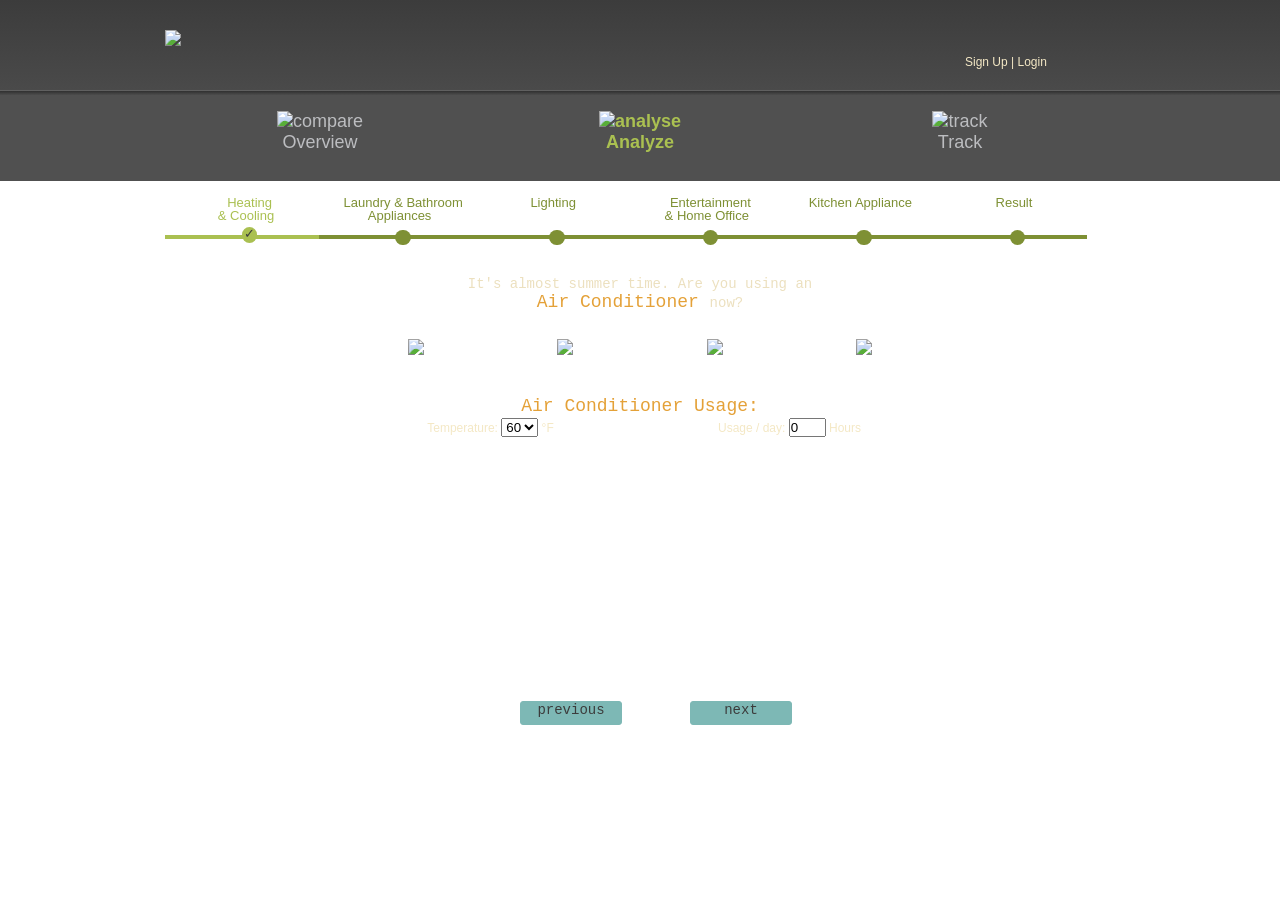
==== analyze.html @ cb0d7583 "Add files via upload" ====
<!DOCTYPE html><head>

	<meta charset="utf-8"/>
	<meta http-equiv="X-UA-Compatible" content="IE=edge,chrome=1"/>
	<meta http-equiv="content-type" content="text/html; charset=utf-8">
<title>eMission</title>

	</head>
	


	<link rel="stylesheet" type="text/css" href="css/main.css" media="screen" />
	
	<script src="lib/js/d3_2.7.0/d3.js"></script>
    <script src="lib/js/d3_2.7.0/d3.geom.js"></script>
    <script src="lib/js/d3_2.7.0/d3.layout.js"></script>
    <!--<script src="http://ajax.googleapis.com/ajax/libs/jquery/1.7.2/jquery.min.js"></script>
	<script src="http://ajax.googleapis.com/ajax/libs/jqueryui/1/jquery-ui.min.js"></script>-->
    <script src="lib/js/jquery-1.6.2.min.js"></script>
	<script src="lib/js/jquery.transit.min.js"></script>
	<body>

        <div id="wrapper">
			<div id="banner-wrapper">
    		<div id="banner">
            	<a href="index.html"><img src="images/logo.png" /></a>
                <div id="login">
                	<p>Sign Up | Login</p>
                </div>
            </div><!-- end of banner div -->
			
		</div><!-- end of banner-wrapper -->
		<div id="selection-wrapper">
					<div id="menu">
						<ol>
							<li>
							<a href="overview.html"><img src="images/menu_compare.png" alt="compare"><br>
							Overview</a></li>
							<li class="active">
							<img src="images/menu_analyse.png" alt="analyse"><br>
							Analyze</li>
							<li>
							<a href="track.html"><img src="images/menu_track.png" alt="track"><br>
							Track</a>
							</li>
						</ol>
                         <div id="tipNum" class="circle">
                    	<p>1</p>
                    </div>
					</div><!-- end of menu -->
					
				</div><!-- end of selection-wrapper -->
			<div id="container">
				<div id="progress">
                    <ol class="progtrckr" data-progtrckr-steps="6">
						<li class="progtrckr-done" id="coolingLi">Heating <br>& Cooling</li><!--
					 --><li class="progtrckr-todo" id="laundryLi">Laundry & Bathroom<br> Appliances</li><!--
					 --><li class="progtrckr-todo" id="lightingLi">Lighting</li><!--
					 --><li class="progtrckr-todo" id="entertainmentLi">Entertainment <br>& Home Office</li><!--
					 --><li class="progtrckr-todo" id="kitchenLi">Kitchen Appliance</li><!--
					 --><li class="progtrckr-todo" id="analysis_resultLi">Result</li>
					 
					</ol>
				</div><!-- end of progress -->
				
				
				<div id="content">
				<div id="cooling" class="category">
                	<div id="ac">
                        <div id="question">
                        <p>It's almost summer time. Are you using an <br /><span> Air Conditioner </span> now? </p>
                        </div><!-- end of question -->
                        
                        <div id="choices">
                        	<table width="100%">
                            	<tr>
                                	<td width="25%">
                           			<img src="images/acC_a.png" id="acCentral">
                           			</td>
                                    <td width="25%">
                          			<img src="images/acWinL_a.png" id="acWinL">
                    				</td>
                                    <td width="25%">
                          			<img src="images/acWinM_a.png" id="acWinM">
                    				</td>
                                    <td width="25%">
                          			<img src="images/acWinS_a.png" id="acWinS">
                    				</td>
                                 </tr>
                                 <tr>
                                 	<td colspan="4" style="padding-top:35px;"><p><span>Air Conditioner Usage: </span></p></td>
                                 </tr>
                                 <tr>
                                 <td colspan="2">
                                     <p> Temperature:  
                                     <select name="acTemp" id="acTemp">
											<option value="60">60</option>
											<option value="65">65</option>
											<option value="70">70</option>
                                            <option value="75">75</option>
                                            <option value="80">80</option>
										</select> &deg;F</p>
                                    </td>
                                        
                                    <td colspan="2">
                                   	<p> Usage / day:   <input type="text" name="number" id="acTime" class="bulb"  size="3" value="0"> Hours</p>
                                    </td>
                                   </tr>
                                 
                               </table>
                        </div>
                        <div id="monthlyCost">

                        </div>
						<div class="prevBtn">previous</div>
                        <div class="nextBtn">next</div>
                        
                   </div><!-- end of #ac -->
                   
                   <div id="fan" class="inactiveQuestion">
                        <div id="question">
                        <p>Other than AC, are you using a <br /><span> fan </span>right now? </p>
                        </div><!-- end of question -->
                        
                        <div id="choices">
                        	<table width="100%">
                            	<tr>
                                	<td>
                                    <img src="images/fan.png" id="fan">
                                    </td>
                                 </tr>
                                 <tr>                                       
                                    <td style="padding-top: 30px;">
                                   	<p> Usage / day:   <input type="text" name="number" id="fanTime" class="bulb"  size="3" value="0"> Hours</p>
                                    </td>
                                   </tr>
                                 
                               </table>
                        </div>
                        <div id="monthlyCost">

                        </div>
						<div class="prevBtn">previous</div>
                        <div class="nextBtn">next</div>
                        
                   </div><!-- end of #fan -->
                   
					 <div id="result" class="inactiveQuestion">
                        <div id="question">
                        <p>Heating & Cooling Power Consumption </p>
                        </div><!-- end of question -->
                        
                        <div id="choices">
                           <table width="60%" id="resultTb">
                            	
                                  <tr>
                                  	<td id="acIcon" width="65">
                                    	<img>
                                    </td>
                                  	<td id="acCost" width="35">
                                    </td>
                                  </tr>
                                  
                                  <tr>
                                    <td id="fanIcon">
                                    	<img src="images/fan_s.png">
                                    </td>    
                                    <td id="fanCost">
                                    </td>
                                   </tr>
									
								<tr><td></td>
                                <td id="totalCoolingCost">
                           			</td>
                                 </tr>
                               </table> 
                                                         
                        </div>
                        
						<div class="prevBtn">previous</div>
                        <div class="nextBtn">next category</div>
                    </div><!-- end of #cooling result-->
                  </div><!-- end of cooling -->
					
				
				
				<div id="laundry" class="category inactiveQuestion">
                	<div id="washer">
                        <div id="question">
                        <p>Are you using a <br /><span> Front-load</span> or <span>Top-load </span><br /> washing machine? </p>
                        </div><!-- end of question -->
                        
                        <div id="choices">
                        	<table width="100%">
                            	<tr><td width="50%">
                           			<img src="images/washerF_a.png" id="washerF">
                           			</td>
                                    <td width="50%">
                          			<img src="images/washerT_a.png" id="washerT">
                    				</td>
                                 </tr>
                               </table>
                        </div>
                        <div id="monthlyCost">

                        </div>
						<div class="prevBtn">previous</div>
                        <div class="nextBtn">next</div>
                        
                   </div><!-- end of #washer -->
                    <div id="temperature" class="inactiveQuestion">
                        <div id="question">
                        <p>What <br /><span> water temperatur</span> <br>do you usually select when washing clothes? </p>
                        </div><!-- end of question -->
                        
                        <div id="choices">
                        	<table width="100%">
                            	<tr><td width="33%">
                           			<img src="images/waterH_a.png" id="waterH">
                           			</td>
                                    <td width="33%">
                          			<img src="images/waterM_a.png" id="waterM">
                    				</td>
                                    <td width="33%">
                          			<img src="images/waterL_a.png" id="waterL">
                    				</td>
                                 </tr>
                               </table>
                        </div>
                        <div id="monthlyCost">
                        </div>
						<div class="prevBtn">previous</div>
                        <div class="nextBtn">next</div>
                    </div><!-- end of #temperature-->
                     <div id="loads" class="inactiveQuestion">
                        <div id="question">
                        <p>How many<br /><span> loads of laundry</span><br> do you usually have per month? </p>
                        </div><!-- end of question -->
                        
                        <div id="choices">
                            <img src="images/basket_e.png" id="loads" class="loadsInactive"/>
                               
                        </div>
                         <table id="laundryLoads" class="numBtn" style="text-align:center;">
                                <tr>
                                    <td class="numBtnMinus">-</td>
                                    <td class="numBtnResult">0</td>
                                    <td class="numBtnPlus">+</td>
                                </tr>
                            </table>
                        <div id="monthlyCost">
                        </div>
						<div class="prevBtn">previous</div>
                        <div class="nextBtn">next</div>
                    </div><!-- end of #loads-->
                    
                    <div id="dryer" class="inactiveQuestion">
                        <div id="question">
                        <p>How do you <br /><span> dry your clothes</span><br> usually? </p>
                        </div><!-- end of question -->
                        
                        <div id="choices">
                           <table width="100%">
                            	<tr><td width="50%">
                           			<img src="images/dryer.png" id="dryerD">
                           			</td>
                                    <td width="50%">
                          			<img src="images/hanger.png" id="dryerH">
                    				</td>
                                 </tr>
                                  <tr>
                                  	<td>
                                     <table id="dryerD" class="numBtn" style="text-align:center;">
                                        <tr>
                                            <td class="numBtnMinus">-</td>
                                            <td class="numBtnResult">0</td>
                                            <td class="numBtnPlus">+</td>
                                        </tr>
                                   	 </table>
                                    </td>
                                        
                                    <td>
                                   	 <table id="dryerH" class="numBtn" style="text-align:center;">
                                            <tr>
                                                <td class="numBtnMinus">-</td>
                                                <td class="numBtnResult">0</td>
                                                <td class="numBtnPlus">+</td>
                                            </tr>
                                        </table>
                                    </td>
                                </tr>
                               </table> 
                               
                               <div id="displayLoads" style="width:100%; height: 80px; position:relative; margin-top:20px; text-align:center;">

                               </div>                              
                        </div>
                        
                        <div id="monthlyCost">
                        </div>
						<div class="prevBtn">previous</div>
                        <div class="nextBtn">next</div>
                    </div><!-- end of #dryer-->
					
					 <div id="shower" class="inactiveQuestion">
                        <div id="question">
                        <p>Do you usually take a nice, relaxing, hot<br>
						<span>shower</span> after a long day work, or begin your<br>
						exciting new day with a refreshing <span>shower? </span> </p>
                        </div><!-- end of question -->
                        
                        <div id="choices">
                           <table width="100%">
                            	<tr><td colspan="2">
                           			<img src="images/shower.png" style="margin: 20px auto;">
                           			</td>
                                 </tr>
                                  <tr>
                                  	<td>
                                     <p> Time:  <input type="text" name="number" id="showerTime" class="bulb"  size="3" value="0"> Minutes</p>
                                    </td>
                                        
                                    <td>
                                   	<p> Showers / Week:  <input type="text" name="number" id="showerFreq" class="bulb"  size="3" value="0"> Times</p>
                                    </td>
                                </tr>
                               </table> 
                                                    
                        </div>
                        
                        <div id="monthlyCost">
                        </div>
						<div class="prevBtn">previous</div>
                        <div class="nextBtn">next</div>
                    </div><!-- end of #shower-->
					
					 <div id="bath" class="inactiveQuestion">
                        <div id="question">
                        <p>Do you reward yourself a nice<br>
						<span>bath</span><br>
						after a long day at work once a while?</p>
                        </div><!-- end of question -->
                        
                        <div id="choices">
                           <table width="100%">
                            	<tr><td colspan="2">
                           			<img src="images/bath.png" style="margin: 20px auto;">
                           			</td>
                                 </tr>
                                  <tr>
                                  	<td>
                                     <p>Bath Size:
										<select name="bathsize" id="bathSize">
											<option value="25">25</option>
											<option value="35">35(typical)</option>
											<option value="45">45</option>
										</select> Gallon</p>
                                    </td>
                                        
                                    <td>
                                   	<p> Bath / Week:  <input type="text" name="number" id="bathFreq" class="bulb"  size="3" value="0"> Times</p>
                                    </td>
                                </tr>
                               </table> 
                                                         
                        </div>
                        
                        <div id="monthlyCost">
                        </div>
						<div class="prevBtn">previous</div>
                        <div class="nextBtn">next</div>
                    </div><!-- end of #bath-->
					
					 <div id="result" class="inactiveQuestion">
                        <div id="question">
                        <p>Laundry & Bathroom Appliance Power Consumption </p>
                        </div><!-- end of question -->
                        
                        <div id="choices">
                        
                         <table width="60%" id="resultTb">
                            	
                                  <tr>
                                  	<td id="washerIcon" width="65">
                                    	<img>
                                    </td>
                                  	<td id="washerCost" width="35">
                                    </td>
                                  </tr>
                                  
                                  <tr>
                                    <td id="dryerIcon">
                                    	<img src="images/dryer_s.png">
                                    </td>    
                                    <td id="dryerCost">
                                    </td>
                                  </tr>
                                  
								 <tr>
                                    <td id="showerIcon">
                                    	<img src="images/shower_s.png">
                                    </td>    
                                    <td id="showerCost">
                                    </td>
                                 </tr>
                                 
                                 <tr>
                                    <td id="bathIcon">
                                    	<img src="images/bath_s.png">
                                    </td>    
                                    <td id="bathCost">
                                    </td>
                                 </tr>
                                   
								<tr><td></td>
                                <td id="totalLaundryCost">
                           			</td>
                                 </tr>
                               </table> 
                                                       
                        </div>
                        
                        <div id="monthlyCost">
                        </div>
						<div class="prevBtn">previous</div>
                        <div class="nextBtn">next category</div>
                    </div><!-- end of #laundry result-->
					
					
				</div><!-- end of #laundry -->
				
				<div id="lighting" class="category inactiveQuestion">
					<div id="question">
                    <!--<p>Lighting is the third-biggest energy user in most homes. </p>-->
                    <p>Please choose the<br /><span>bulb type</span>, <span>number of bulbs</span> and <span>usage</span> of your lighting. </p>
					</div><!-- end of question -->
					<!--<table width="50%" height="100" style="text-align:center; margin: 0 auto;">
                    <tr><td width="33%">
                    <div id="basicBulb" class="bulbBlock"><img src="images/icon_bulb1.png"><p>Basic <br> Incandescent Bulb</p></div></td>
                    <td width="33%">
                    <div id="cflBulb" class="bulbBlock"><img src="images/icon_bulb2.png"><p>Fluorescen <br> (CFL) Bulb</p></div></td>
                    <td width="33%">
					<div id="ledBulb" class="bulbBlock"><img src="images/icon_bulb3.png"><p>LED<br>Bulb</p></div></td></tr></table>
                    -->
                    <table id="bulbTb">
                    <tr id="bulbB1" class="bulbB  bulbTr">
                    	<td width="5%">                        
                        <img class="bulbImg" src="images/icon_bulb1.png">
                        </td>
                    	<td width="20%">
                      		<select name="Bulb Type" id="bulbType" class="bulb" value="bulbB" onchange="dyOption( this, this.id,'bulbWa')" style="display:none;">  </select></p>
                         <p>Basic Incandescent Bulb</p>
                            
                         
                        </td>
                        <td width="15%">
                           <p> Number: <br><input type="text" name="number" id="bulbNo" class="bulb"  size="3" value="0"></p>
                        </td>
                        <td width="20%">
                        	<p>Wattage:<br>
                      		<select name="wattage" id="bulbWa" class="bulb">
                                <option value="25">25</option>
                                <option value="40">40</option>
                                <option value="60">60(typical)</option>
                                <option value="75">75</option>
                                <option value="100">100</option>
                            </select></p>
                        </td>
                        <td width="20%">
                       	  <p>Hours Used per day: <br><input type="text" name="firstname" id="bulbHour" class="bulb"  size="4" value="0"></p>
                        </td>
                        <td width="20%">
                        <p id="bulbCost"></p>
                        </td>
                    </tr>
                     <tr id="bulbB2" class="bulbB bulbTr" style="display:none;">
                    	<td width="5%">                        
                        <img class="bulbImg" src="images/icon_bulb1.png">
                        </td>
                    	<td width="20%">
                       <!--<p>Bulb Type:<br>
                      		<select name="Bulb Type" id="bulbType" class="bulb" onchange="dyOption( this, this.id,'bulbWa')">
                                <option value="basic">Basic Incandescent</option>
                                <option value="CFL">Fluorescen(CFL)</option>
                                <option value="LED">LED</option>
                            </select></p>-->
                         <p>Basic Incandescent Bulb</p>
                            
                         
                        </td>
                        <td width="15%">
                           <p> Number: <br><input type="text" name="number" id="bulbNo" class="bulb"  size="3" value="0"></p>
                        </td>
                        <td width="20%">
                        	<p>Wattage:<br>
                      		<select name="wattage" id="bulbWa" class="bulb">
                                <option value="25">25</option>
                                <option value="40">40</option>
                                <option value="60">60(typical)</option>
                                <option value="75">75</option>
                                <option value="100">100</option>
                            </select></p>
                        </td>
                        <td width="20%">
                       	  <p>Hours Used per day: <br><input type="text" name="firstname" id="bulbHour" class="bulb"  size="4" value="0"></p>
                        </td>
                        <td width="20%">
                        <p id="bulbCost"></p>
                        </td>
                    </tr>
                    
                     <tr id="bulbB3" class="bulbTr bulbTr" style="display:none;">
                    	<td width="5%">                        
                        <img class="bulbImg" src="images/icon_bulb1.png">
                        </td>
                    	<td width="20%">
                       <!--<p>Bulb Type:<br>
                      		<select name="Bulb Type" id="bulbType" class="bulb" onchange="dyOption( this, this.id,'bulbWa')">
                                <option value="basic">Basic Incandescent</option>
                                <option value="CFL">Fluorescen(CFL)</option>
                                <option value="LED">LED</option>
                            </select></p>-->
                         <p>Basic Incandescent Bulb</p>
                            
                         
                        </td>
                        <td width="15%">
                           <p> Number: <br><input type="text" name="number" id="bulbNo" class="bulb"  size="3" value="0"></p>
                        </td>
                        <td width="20%">
                        	<p>Wattage:<br>
                      		<select name="wattage" id="bulbWa" class="bulb">
                                <option value="25">25</option>
                                <option value="40">40</option>
                                <option value="60">60(typical)</option>
                                <option value="75">75</option>
                                <option value="100">100</option>
                            </select></p>
                        </td>
                        <td width="20%">
                       	  <p>Hours Used per day: <br><input type="text" name="firstname" id="bulbHour" class="bulb"  size="4" value="0"></p>
                        </td>
                        <td width="20%">
                        <p id="bulbCost"></p>
                        </td>
                    </tr>
                    <tr><td  class="bulbB" colspan="6" style="background-color:#7db8b5; opacity:0.65;">
                    	<p class="darkgrey" id="add">+ Add more Basic Incandescent Bulb Group</p>
                    </td></tr>
                  <tr id="bulbCFL1" class="bulbCFL  bulbTr">
                  <td width="5%">                        
                        <img class="bulbImg" src="images/icon_bulb2.png">
                        </td><td width="20%">
                       <!--<p>Bulb Type:<br>
                      		<select name="Bulb Type" id="bulbType" class="bulb" onchange="dyOption( this, this.id,'bulbWa')">
                                <option value="basic">Basic Incandescent</option>
                                <option value="CFL">Fluorescen(CFL)</option>
                                <option value="LED">LED</option>
                            </select></p>-->
                         <p>Fluorescent (CFL) Bulb</p>
                            
                         
                        </td>
                        <td width="15%">
                           <p> Number: <br><input type="text" name="number" id="bulbNo" class="bulb"  size="3" value="0"></p>
                        </td>
                        <td width="20%">
                        	<p>Wattage:<br>
                      		<select name="wattage" id="bulbWa" class="bulb">
                                <option value="25">25</option>
                                <option value="40">40</option>
                                <option value="60">60(typical)</option>
                                <option value="75">75</option>
                                <option value="100">100</option>
                            </select></p>
                        </td>
                        <td width="20%">
                       	  <p>Hours Used per day: <br><input type="text" name="firstname" id="bulbHour" class="bulb"  size="4" value="0"></p>
                        </td>
                        <td width="20%">
                        <p id="bulbCost"></p>
                        </td>
                    </tr>
                     <tr id="bulbCFL2" class="bulbCFL  bulbTr" style="display:none;">
                  <td width="5%">                        
                        <img class="bulbImg" src="images/icon_bulb2.png">
                        </td><td width="20%">
                       <!--<p>Bulb Type:<br>
                      		<select name="Bulb Type" id="bulbType" class="bulb" onchange="dyOption( this, this.id,'bulbWa')">
                                <option value="basic">Basic Incandescent</option>
                                <option value="CFL">Fluorescen(CFL)</option>
                                <option value="LED">LED</option>
                            </select></p>-->
                         <p>Fluorescent (CFL) Bulb</p>
                            
                         
                        </td>
                        <td width="15%">
                           <p> Number: <br><input type="text" name="number" id="bulbNo" class="bulb"  size="3" value="0"></p>
                        </td>
                        <td width="20%">
                        	<p>Wattage:<br>
                      		<select name="wattage" id="bulbWa" class="bulb">
                                <option value="25">25</option>
                                <option value="40">40</option>
                                <option value="60">60(typical)</option>
                                <option value="75">75</option>
                                <option value="100">100</option>
                            </select></p>
                        </td>
                        <td width="20%">
                       	  <p>Hours Used per day: <br><input type="text" name="firstname" id="bulbHour" class="bulb"  size="4" value="0"></p>
                        </td>
                        <td width="20%">
                        <p id="bulbCost"></p>
                        </td>
                    </tr>
                       <tr id="bulbCFL3" class="bulbCFL bulbTr" style="display:none;">
                  <td width="5%">                        
                        <img class="bulbImg" src="images/icon_bulb2.png">
                        </td><td width="20%">
                       <!--<p>Bulb Type:<br>
                      		<select name="Bulb Type" id="bulbType" class="bulb" onchange="dyOption( this, this.id,'bulbWa')">
                                <option value="basic">Basic Incandescent</option>
                                <option value="CFL">Fluorescen(CFL)</option>
                                <option value="LED">LED</option>
                            </select></p>-->
                         <p>Fluorescent (CFL) Bulb</p>
                            
                         
                        </td>
                        <td width="15%">
                           <p> Number: <br><input type="text" name="number" id="bulbNo" class="bulb"  size="3" value="0"></p>
                        </td>
                        <td width="20%">
                        	<p>Wattage:<br>
                      		<select name="wattage" id="bulbWa" class="bulb">
                                <option value="25">25</option>
                                <option value="40">40</option>
                                <option value="60">60(typical)</option>
                                <option value="75">75</option>
                                <option value="100">100</option>
                            </select></p>
                        </td>
                        <td width="20%">
                       	  <p>Hours Used per day: <br><input type="text" name="firstname" id="bulbHour" class="bulb"  size="4" value="0"></p>
                        </td>
                        <td width="20%">
                        <p id="bulbCost"></p>
                        </td>
                    </tr>
                    <tr><td colspan="6" class="bulbCFL" style="background-color:#7db8b5; opacity:0.65;">
                    	<p class="darkgrey" id="add">+ Add more Fluorescen(CFL) Bulb Group</p>
                    </td></tr>
                    
                     <tr id="bulbLED1" class="bulbLED bulbTr">
                  <td width="5%">                        
                        <img class="bulbImg" src="images/icon_bulb3.png">
                        </td><td width="20%">
                     <!--  <p>Bulb Type:<br>
                      		<select name="Bulb Type" id="bulbType" class="bulb" onchange="dyOption( this, this.id,'bulbWa')">
                                <option value="basic">Basic Incandescent</option>
                                <option value="CFL">Fluorescen(CFL)</option>
                                <option value="LED">LED</option>
                            </select></p>-->
                            
                            <p>LED Bulb</p>                            
                         
                        </td>
                        <td width="15%">
                           <p> Number: <br><input type="text" name="number" id="bulbNo" class="bulb"  size="3" value="0"></p>
                        </td>
                        <td width="20%">
                        	<p>Wattage:<br>
                      		<select name="wattage" id="bulbWa" class="bulb">
                                <option value="25">25</option>
                                <option value="40">40</option>
                                <option value="60">60(typical)</option>
                                <option value="75">75</option>
                                <option value="100">100</option>
                            </select></p>
                        </td>
                        <td width="20%">
                       	  <p>Hours Used per day: <br><input type="text" name="firstname" id="bulbHour" class="bulb"  size="4" value="0"></p>
                        </td>
                        <td width="20%">
                        <p id="bulbCost"></p>
                        </td>
                    </tr>
                     <tr id="bulbLED2" class="bulbLED bulbTr" style="display:none;">
                  <td width="5%">                        
                        <img class="bulbImg" src="images/icon_bulb3.png">
                        </td><td width="20%">
                     <!--  <p>Bulb Type:<br>
                      		<select name="Bulb Type" id="bulbType" class="bulb" onchange="dyOption( this, this.id,'bulbWa')">
                                <option value="basic">Basic Incandescent</option>
                                <option value="CFL">Fluorescen(CFL)</option>
                                <option value="LED">LED</option>
                            </select></p>-->
                            
                            <p>LED Bulb</p>                            
                         
                        </td>
                        <td width="15%">
                           <p> Number: <br><input type="text" name="number" id="bulbNo" class="bulb"  size="3" value="0"></p>
                        </td>
                        <td width="20%">
                        	<p>Wattage:<br>
                      		<select name="wattage" id="bulbWa" class="bulb">
                                <option value="25">25</option>
                                <option value="40">40</option>
                                <option value="60">60(typical)</option>
                                <option value="75">75</option>
                                <option value="100">100</option>
                            </select></p>
                        </td>
                        <td width="20%">
                       	  <p>Hours Used per day: <br><input type="text" name="firstname" id="bulbHour" class="bulb"  size="4" value="0"></p>
                        </td>
                        <td width="20%">
                        <p id="bulbCost"></p>
                        </td>
                    </tr>
                     <tr id="bulbLED3" class="bulbLED bulbTr" style="display:none;">
                  <td width="5%">                        
                        <img class="bulbImg" src="images/icon_bulb3.png">
                        </td><td width="20%">
                     <!--  <p>Bulb Type:<br>
                      		<select name="Bulb Type" id="bulbType" class="bulb" onchange="dyOption( this, this.id,'bulbWa')">
                                <option value="basic">Basic Incandescent</option>
                                <option value="CFL">Fluorescen(CFL)</option>
                                <option value="LED">LED</option>
                            </select></p>-->
                            
                            <p>LED Bulb</p>                            
                         
                        </td>
                        <td width="15%">
                           <p> Number: <br><input type="text" name="number" id="bulbNo" class="bulb"  size="3" value="0"></p>
                        </td>
                        <td width="20%">
                        	<p>Wattage:<br>
                      		<select name="wattage" id="bulbWa" class="bulb">
                                <option value="25">25</option>
                                <option value="40">40</option>
                                <option value="60">60(typical)</option>
                                <option value="75">75</option>
                                <option value="100">100</option>
                            </select></p>
                        </td>
                        <td width="20%">
                       	  <p>Hours Used per day: <br><input type="text" name="firstname" id="bulbHour" class="bulb"  size="4" value="0"></p>
                        </td>
                        <td width="20%">
                        <p id="bulbCost"></p>
                        </td>
                    </tr>
                    <tr><td colspan="6" class="bulbLED" style="background-color:#7db8b5; opacity:0.65;">
                    	<p class="darkgrey" id="add">+ Add more LED Bulb Group</p>
                    </td></tr>                    
                    </table>
                     <div id="monthlyCost"></div>
					 <div class="prevBtn">previous</div>
					<div class="nextBtn">next</div>
				
				
				

					
				</div><!-- end of lighting -->
                
                <div id="entertainment" class="category inactiveQuestion">
                	<div id="tv">
                        <div id="question">
                        <p>Please choose the  <br /><span> type, Size, and Usage </span> of your TV? </p>
                        </div><!-- end of question -->
                        
                       <div id="choices">
                       		<table width="100%">
                            	<tr>
                                	<td width="50%">
                           			<img src="images/tvCRT_a.png" id="tvCRT">                           			
                    				</td>
                                    <td width="50%">
                           			<img src="images/tvLCD_a.png" id="tvLCD">
                                    </td>
                                </tr>
                            </table>
                       </div><!-- end of #choices -->		
                        <table width="100%" style="text-align:center;" id="tvTb">
                             <tr id="tvCRT1" class="tvCRT tvTr">
                                 <td width="25%">
                                     <p>CRT TV</p>                            
                                 </td>
                                 <td width="25%">
                                   <p> TV Size:  
                                      <select name="tvSize" id="tvSize" class="tv"  >
                                         <option value="19">19&mdash;25</option>
                                         <option value="25">25&mdash;30</option>
                                      </select> inch
                                   </p>
                                  </td>
                                  <td width="25%">
                                    <p>Hours Used per day: <input type="text" name="tvHour" id="tvHour" class="tv"  size="4" value="0"></p>
                                  </td>
                                  <td width="25%">
                                    <p id="tvCost"></p>
                                  </td>
                              </tr>
                              <tr id="tvCRT2" class="tvCRT tvTr" style="display:none;">
                                 <td width="25%">
                                     <p>CRT TV</p>                            
                                 </td>
                                 <td width="25%">
                                   <p> TV Size:  
                                      <select name="tvSize" id="tvSize" class="tv"  >
                                         <option value="19">19&mdash;25</option>
                                         <option value="25">25&mdash;30</option>
                                      </select> inch
                                   </p>
                                  </td>
                                  <td width="25%">
                                    <p>Hours Used per day: <input type="text" name="tvHour" id="tvHour" class="tv"  size="4" value="0"></p>
                                  </td>
                                  <td width="25%">
                                    <p id="tvCost"></p>
                                  </td>
                              </tr>
                               <tr id="tvCRT3" class="tvCRT tvTr" style="display:none;">
                                 <td width="25%">
                                     <p>CRT TV</p>                            
                                 </td>
                                 <td width="25%">
                                   <p> TV Size:  
                                     <select name="tvSize" id="tvSize" class="tv"  >
                                         <option value="19">19&mdash;25</option>
                                         <option value="25">25&mdash;30</option>
                                      </select> inch
                                   </p>
                                  </td>
                                  <td width="25%">
                                    <p>Hours Used per day: <input type="text" name="tvHour" id="tvHour" class="tv"  size="4" value="0"></p>
                                  </td>
                                  <td width="25%">
                                    <p id="tvCost"></p>
                                  </td>
                              </tr>
                             
                              <tr>
                              	<td  class="tvCRT" colspan="5" style="background-color:#7db8b5; opacity:0.65;">
                                    <p class="darkgrey" id="add">+ Add more CRT Tv</p>
                                </td>
                             </tr>
                             <!-- begin led tv -->
                             
                              <tr id="tvLED1" class="tvLED tvTr">
                                 <td width="25%">
                                     <p>LED TV</p>                            
                                 </td>
                                 <td width="25%">
                                   <p> TV Size:  
                                      <select name="tvSize" id="tvSize" class="tv"  >
                                         <option value="32">32</option>
                                         <option value="42">42</option>
                                         <option value="52">52</option>
                                      </select> inch
                                   </p>
                                  </td>
                                  <td width="25%">
                                    <p>Hours Used per day: <input type="text" name="tvHour" id="tvHour" class="tv"  size="4" value="0"></p>
                                  </td>
                                  <td width="25%">
                                    <p id="tvCost"></p>
                                  </td>
                              </tr>
                              <tr id="tvLED2" class="tvLED tvTr" style="display:none;">
                                 <td width="25%">
                                     <p>LED TV</p>                            
                                 </td>
                                 <td width="25%">
                                   <p> TV Size:  
                                      <select name="tvSize" id="tvSize" class="tv"  >
                                         <option value="32">32</option>
                                         <option value="42">42</option>
                                         <option value="52">52</option>
                                      </select> inch
                                   </p>
                                  </td>
                                  <td width="25%">
                                    <p>Hours Used per day: <input type="text" name="tvHour" id="tvHour" class="tv"  size="4" value="0"></p>
                                  </td>
                                  <td width="25%">
                                    <p id="tvCost"></p>
                                  </td>
                              </tr>
                               <tr id="tvLED3" class="tvLED tvTr" style="display:none;">
                                 <td width="25%">
                                     <p>LED TV</p>                            
                                 </td>
                                 <td width="25%">
                                   <p> TV Size:  
                                      <select name="tvSize" id="tvSize" class="tv"  >
                                         <option value="19">19</option>
                                         <option value="32">32</option>
                                         <option value="42">42</option>
                                         <option value="52">52</option>
                                      </select> inch
                                   </p>
                                  </td>
                                  <td width="25%">
                                    <p>Hours Used per day: <input type="text" name="tvHour" id="tvHour"  class="tv"   size="4" value="0"></p>
                                  </td>
                                  <td width="25%">
                                    <p id="tvCost"></p>
                                  </td>
                              </tr>
                             
                              <tr>
                              	<td  class="tvLED" colspan="5" style="background-color:#7db8b5; opacity:0.65;">
                                    <p class="darkgrey" id="add">+ Add more LED TV</p>
                                </td>
                             </tr>
                           </table>
                       
                        <div id="monthlyCost">

                        </div>
						<div class="prevBtn">previous</div>
                        <div class="nextBtn">next</div>
                        
                   </div><!-- end of #tv -->
                   
                 <div id="computer" class="inactiveQuestion">
                        <div id="question">
                        <p>Please choose the  <br /><span> type and Usage </span> of your computer.  </p>
                        </div><!-- end of question -->
                        <div id="choices">
                        <table width="100%">
                            	<tr>
                                	<td width="50%">
                           			<img src="images/computerD.png" id="computerD">                           			
                    				</td>
                                    <td width="50%">
                           			<img src="images/computerL.png" id="computerL">
                                    </td>
                                </tr>
                            </table>
                        </div>   	
                        <table width="100%" style="text-align:center;" id="tvTb">
                             <tr id="compuD1" class="compuD compuTr">
                                 <td width="33%">
                                     <p>Desktop Computer</p>                            
                                 </td>
                                  <td width="33%">
                                    <p>Hours Used per day: <input type="text" name="compuHour" id="compuHour" class="compu"  size="4" value="0"></p>
                                  </td>
                                  <td width="33%">
                                    <p id="compuCost"></p>
                                  </td>
                              </tr>
                             <tr id="compuD2" class="compuD compuTr" style="display:none;">
                                 <td width="33%">
                                     <p>Desktop Computer</p>                            
                                 </td>
                                  <td width="33%">
                                    <p>Hours Used per day: <input type="text" name="compuHour" id="compuHour" class="compu"  size="4" value="0"></p>
                                  </td>
                                  <td width="33%">
                                    <p id="compuCost"></p>
                                  </td>
                              </tr>
                              <tr id="compuD3" class="compuD compuTr" style="display:none">
                                 <td width="33%">
                                     <p>Desktop Computer</p>                            
                                 </td>
                                  <td width="33%">
                                    <p>Hours Used per day: <input type="text" name="compuHour" id="compuHour" class="compu"  size="4" value="0"></p>
                                  </td>
                                  <td width="33%">
                                    <p id="compuCost"></p>
                                  </td>
                              </tr>
                             
                              <tr>
                              	<td  class="compuD" colspan="3" style="background-color:#7db8b5; opacity:0.65;">
                                    <p class="darkgrey" id="add">+ Add more desktop computer</p>
                                </td>
                             </tr>
                             <!-- begin laptop computer -->
                             
                              <tr id="compuL1" class="compuL compuTr">
                                 <td width="33%">
                                     <p>Laptop Computer</p>                            
                                 </td>
                                  <td width="33%">
                                    <p>Hours Used per day: <input type="text" name="compuHour" id="compuHour" class="compu"  size="4" value="0"></p>
                                  </td>
                                  <td width="33%">
                                    <p id="compuCost"></p>
                                  </td>
                              </tr>
                             <tr id="compuL2" class="compuL compuTr" style="display:none;">
                                 <td width="33%">
                                     <p>Laptop Computer</p>                            
                                 </td>
                                  <td width="33%">
                                    <p>Hours Used per day: <input type="text" name="compuHour" id="compuHour" class="compu"  size="4" value="0"></p>
                                  </td>
                                  <td width="33%">
                                    <p id="compuCost"></p>
                                  </td>
                              </tr>
                              <tr id="compuL3" class="compuL compuTr" style="display:none">
                                 <td width="33%">
                                     <p>Laptop Computer</p>                            
                                 </td>
                                  <td width="33%">
                                    <p>Hours Used per day: <input type="text" name="compuHour" id="compuHour" class="compu"  size="4" value="0"></p>
                                  </td>
                                  <td width="33%">
                                    <p id="compuCost"></p>
                                  </td>
                              </tr>
                             
                              <tr>
                              	<td  class="compuL" colspan="3" style="background-color:#7db8b5; opacity:0.65;">
                                    <p class="darkgrey" id="add">+ Add more laptop computer</p>
                                </td>
                             </tr>
                           </table>
                     	
                        <div id="monthlyCost">

                        </div>
						<div class="prevBtn">previous</div>
                        <div class="nextBtn">next</div>
                        
                   </div><!-- end of #computer -->
                   
					 <div id="result" class="inactiveQuestion">
                        <div id="question">
                        <p>Entertainment & Home Office Power Consumption </p>
                        </div><!-- end of question -->
                        
                        <div id="choices">
                                 <table width="60%" id="resultTb">
                            	
                                  <tr>
                                  	<td id="tvIcon" width="65">
                                    	<img src="images/tvCRT_s.png">
                                    </td>
                                  	<td id="tvCost" width="35">
                                    </td>
                                  </tr>
                                  
                                  <tr>
                                    <td id="compuIcon">
                                    	<img src="images/computerD_s.png">
                                    </td>    
                                    <td id="compuCost">
                                    </td>
                                  </tr>
                                            
								<tr><td></td>
                                <td id="totalEntertainCost">
                           			</td>
                                 </tr>
                               </table> 
                                                         
                        </div>
                        
						<div class="prevBtn">previous</div>
                        <div class="nextBtn">next category</div>
                    </div><!-- end of #entertainment result-->
                  </div><!-- end of #entertainment -->
                  
                  <div id="kitchen" class="category inactiveQuestion">
                	<div id="fridge">
                        <div id="question">
                        <p>Please choose the  <br /><span> model(year) and size </span> of your refrigerator.  </p>
                        </div><!-- end of question -->
                        
                       <div id="choices">
                       		<table width="100%">
                            	<tr>
                                	<td>
                           			<img src="images/fridge.png" id="fridge">
                                    </td>
                                </tr>
                            </table>
                       </div><!-- end of #choices -->		
                        <table width="100%" style="text-align:center;">
                             <tr>
                                 <td width="25%">
                                   <p> Model (year):  
                                      <select name="fridgeModel" id="fridgeModel" class="fridge"  >
                                         <option value="1976">&lt;1976</option>
                                         <option value="1986">1976&mdash;1986</option>
                                         <option value="1987">1987&mdash;1989</option>
                                         <option value="1990">1990&mdash;1992</option>
                                         <option value="1993">1993&mdash;2000</option>
                                         <option value="2001">2001&mdash;2010</option>
                                         <option value="2004">2001&mdash;2004 Energy Star(10%+ better)</option>
                                         <option value="2008">2004&mdash;2008 Energy Star(15%+ better)</option>
                                         <option value="2010">2008&mdash;2010 Energy Star(20%+ better)</option>
                                      </select> 
                                   </p>
                                  </td>
                                  <td width="25%">
                                    <p>Frideg Capacity: 
                                     <select name="fridgeSize" id="fridgeSize" class="fridge"  >
                                         <option value="18">18</option>
                                         <option value="19">19</option>
                                         <option value="20">20</option>
                                         <option value="21">21</option>
                                         <option value="22">22</option>
                                         <option value="23">23</option>
                                         <option value="24">24</option>
                                         <option value="25">25</option>
                                         <option value="26">26</option>
                                      </select>                                     
                                     cu.ft.</p>
                                  </td>
                                  <td width="25%">
                                    <p id="fridgeCost"></p>
                                  </td>
                              </tr>
                           </table>
                       
                        <div id="monthlyCost">

                        </div>
						<div class="prevBtn">previous</div>
                        <div class="nextBtn">next</div>
                        
                   </div><!-- end of #fridge -->
                   
                   <div id="cooking">
                        <div id="question">
                        <p>Please provide the <br><span>device and time</span><br> you usually use for cooking.</p>
                        </div><!-- end of question -->
                        
                       <div id="choices">
                       		<table width="100%">
                            	<tr>
                                	<td width="33%">
                           			<img src="images/stove.png" id="stove">
                                    </td>
                                    <td width="33%">
                           			<img src="images/oven.png" id="stove">
                                    </td>
                                    <td width="33%">
                           			<img src="images/microwave.png" id="stove">
                                    </td>
                                </tr>
                            </table>
                       </div><!-- end of #choices -->		
                        <table width="100%" style="text-align:center;" id="tvTb">
                             <tr id="stove">
                                 <td width="15%">
                                     <p>Stove</p>                            
                                 </td>
                                  <td width="35%">
                                    <p>Minutes Used per day: <input type="text" name="stoveHour" id="stoveHour" class="stove"  size="4" value="0">Minutes</p>
                                  </td>
                                  <td width="25%">
                                    <p><input type="text" name="stoveFreq" id="stoveFreq" class="stove"  size="4" value="0"> days/week</p>
                                  </td>
                                  <td width="25%">
                                    <p id="stoveCost"></p>
                                  </td>
                              </tr>
                               <tr id="oven">
                                 <td width="15%">
                                     <p>Oven</p>                            
                                 </td>
                                  <td width="35%">
                                    <p>Minutes Used per day: <input type="text" name="ovenHour" id="ovenHour" class="oven"  size="4" value="0">Minutes</p>
                                  </td>
                                  <td width="25%">
                                    <p><input type="text" name="ovenFreq" id="ovenFreq" class="oven"  size="4" value="0"> days/week</p>
                                  </td>
                                  <td width="25%">
                                    <p id="ovenCost"></p>
                                  </td>
                              </tr>
                               <tr id="stove" class="last">
                                 <td width="15%">
                                     <p>Microwave Oven</p>                            
                                 </td>
                                  <td width="35%">
                                    <p>Minutes Used per day: <input type="text" name="microwaveHour" id="microwaveHour" class="microwave"  size="4" value="0">Minutes</p>
                                  </td>
                                  <td width="25%">
                                    <p><input type="text" name="microwaveFreq" id="microwaveFreq" class="microwave"  size="4" value="0"> days/week</p>
                                  </td>
                                  <td width="25%">
                                    <p id="microwaveCost"></p>
                                  </td>
                              </tr>
                         </table>
                       
                        <div id="monthlyCost">

                        </div>
						<div class="prevBtn">previous</div>
                        <div class="nextBtn">next</div>
                        
                   </div><!-- end of #tv -->
            
                   
					 <div id="result" class="inactiveQuestion">
                        <div id="question">
                        <p>Kitchen Power Consumption </p>
                        </div><!-- end of question -->
                        
                        <div id="choices">
                        <table width="60%" id="resultTb">
                            	
                                  <tr>
                                  	<td id="fridgeIcon">
                                    	<img src="images/fridge_s.png">
                                    </td>
                                  	<td id="fridgeCost">
                                    </td>
                                  </tr>
                                  
                                  <tr>
                                    <td id="stoveIcon">
                                    	<img src="images/stove_s.png">
                                    </td>    
                                    <td id="stoveCost">
                                    </td>
                                  </tr>
                                  
                                  <tr>
                                    <td id="ovenIcon">
                                    	<img src="images/oven_s.png">
                                    </td>    
                                    <td id="ovenCost">
                                    </td>
                                  </tr>
                                  
                                  <tr>
                                    <td id="microwaveIcon">
                                    	<img src="images/microwave_s.png">
                                    </td>    
                                    <td id="microwaveCost">
                                    </td>
                                  </tr>
                                            
								<tr><td></td>
                                <td id="totalKitchenCost">
                           			</td>
                                 </tr>
                               </table> 
                               
                         
                                                         
                        </div>
                        
						<div class="prevBtn">previous</div>
                        <div class="nextBtn">next category</div>
                    </div><!-- end of #fridge result-->
                  </div><!-- end of #kitchen -->
                  
                  
				<div id="analysis_result" class="category inactiveQuestion">
                	
               		 <div id="tipWindow1" class="tipWindow">
                    	<p>Click on the blue bars to check detailed saving tips.  </p>
                    </div>
                    
                	<div id="tipWindow2" class="tipWindow">
                    	<p>Your selected tips will be stored to your track section. </p>
                    </div>
                   
                </div>	
				
				</div><!-- end of content -->
			</div><!-- end of container -->
			
		</div><!-- end of banner -->
	<div id="footer">
       
      
      </div><!-- end of footer-->
      
     
  
      <div id="footer_bar">
    
    </div><!-- end of footer_bar -->
    
         </div><!-- end of wrapper div -->

		 </body>
		 </html>
         <script src="js/anaSteps.js"></script>
		 <script src="js/analysis.js"></script>
---- css/main.css ----
@charset "utf-8";
/* CSS Document */

* { padding: 0; margin: 0; }
body {
	
	font-family: 'Open Sans', sans-serif;
	background: url('../images/bg.png') repeat;
}

@font-face
{
font-family: avantGardeBold;
src:
	url('../font/Avant%20Garde/ITCAvantGardePro-Bold.otf');
font-weight: bold;
}
@font-face
{
font-family: avantGardeBook;
src:
	url('../font/Avant%20Garde/ITCAvantGardePro-Bk.otf'); 
font-weight:700;
font-style: normal;
}
@font-face
{
font-family: avantGardeXLt;
src:
	url('../font/Avant%20Garde/ITCAvantGardePro-XLt.otf')
	; /* IE9+ */
}
@font-face
{
font-family: tradeGothic18;
src:url(../font/Trade%20Gothic/Trade%20Gothic%20LT%20Condensed%20No.%2018.ttf)
	; /* IE9+ */
}
h1, h2, h3, h4, h5{
	font-family: avantGardeBook, 'Courier New', Courier, monospace;
	color:#f4e8c5;	
}
p { color:#f4e8c5;
font-size:12px;
/*font-family: avantGardeBook, 'Courier New', Courier, monospace;*/
font-family:Verdana, Geneva, sans-serif;
 }

.titleNum{
	font-size: 56px; 
	font-family: avantGardeBold, 'Courier New', Courier, monospace;
	fill: #3c3c3c;
	text-align: center;
}
.title{
	font-size: 22px; 
	font-family: avantGardeBook, 'Courier New', Courier, monospace; 
	color: #a9c14e;
	text-align: center;
	margin-top: 40px;
	margin-bottom:-20px;
}
.sTitle{
	fill:#bcbdc0;
	font-size: 12px; 
	font-family: avantGardeBook, 'Courier New', Courier, monospace;
	margin-top: 10px;
	text-anchor:middle;	
}
.sTitleSaving{
	fill:#d12e5c;
	font-size: 12px; 
	font-family:Verdana, Geneva, sans-serif;
	margin-top: 10px;
	text-anchor:middle;	
}
.bTitleSaving{
	fill:#d12e5c;
	font-size: 20px; 
	font-family:Verdana, Geneva, sans-serif;
	margin-top: 10px;
	text-anchor:middle;	
}
.inactiveQuestion {
	display: none;
}
.node text{ 
	font-family: tradeGothic18, 'Courier New', Courier, monospace;
	font-weight:regular;
	
	fill: #3c3c3c;
	text-align: center;
}
/*#container{
	width: 700px;
	height: 700px;
}*/
.devices{
	position: absolute;
	opacity:0;	
}

.labels{
	
	font-size:12px; 
	font-family: avantGardeBook, 'Courier New', Courier, monospace; 
	fill: #f4e8c5;
	text-align: center;
	margin-top: 5px;
	display:block;
	width: 20px;
	alignment-baseline:middle;
}
.numBtn{
	background-color: #ece0bf;
	color: #3c3c3c;
	height: 25px;
	text-align:center;	
}

/*.numBtn td{
	width: 30px;
}*/
td.numBtn{
	width: 35px;
}
/* for front page */

.step a{
	text-decoration:none;
	color:#3c3c3c;
	font-weight:bold;	
}


/* for #image_of_house part*/
#image_of_house{
	width: 960px;
	height: 160px;
	position:relative;
	/*border: solid 1px purple;*/
	overflow:hidden;	
}
.sHouse{
	width: 100px;
	height: 73.5px;	
	bottom: -75px;
}
.bHouse{
	width: 151px;
	height: 111px;	
	bottom: 0;
}
.fence{
	bottom:-70px;
	
}
#house1{
	position: absolute;
	left: 405px;	
}
#house2{
	position: absolute;
	left: 305px;	
}
#house3{
	position: absolute;
	left: 555px;	
}
#house4{
	position: absolute;
	left:200px;	
}
#house5{
	position: absolute;
	left: 675px;	
}
/* end for #image_of_house part*/
.centerBtn{
	position: absolute;
	top:350px;
	left: 420px;
}
.gradient-banner-bg {
   background-color: #3c3c3c; 
   background-image: url(../images/bg_topbanner.png); 
   background-image: -webkit-gradient(linear, 0% 0%, 0% 100%, from(#3c3c3c), to(#4a4a4a));
   background-image: -webkit-linear-gradient(top, #3c3c3c, #4a4a4a); 
   background-image:    -moz-linear-gradient(top, #3c3c3c, #4a4a4a);
   background-image:     -ms-linear-gradient(top, #3c3c3c, #4a4a4a);
   background-image:      -o-linear-gradient(top, #3c3c3c, #4a4a4a);
}

.rounded-corners {
    -moz-border-radius: 2px;
    -webkit-border-radius: 2px;
    -khtml-border-radius: 2px;
    border-radius: 2px;
	-webkit-box-shadow: none;
	-moz-box-shadow: none;
	box-shadow: none;
	border: solid 1px #7db8b5;
}
/*for the result of part1*/
#utilityBarchart rect{

-moz-border-radius: 5px 5px 0 0;
border-radius: 5px 5px 0 0;
}
/*end of result of part1*/
.nextBtn {
	width: 100px;
	height: 22px;
	background-color:#7db8b5;
	color: #3c3c3c;
	font-size: 14px; 
	font-family: avantGardeBook, 'Courier New', Courier, monospace;
	text-align: center;	
	position: absolute;
	top: 520px;
	left: 530px;	
	border:1px solid #7db8b5;
	border-radius:3px;
}

.prevBtn {
	width: 100px;
	height: 22px;
	background-color:#7db8b5;
	color: #3c3c3c;
	font-size: 14px; 
	font-family: avantGardeBook, 'Courier New', Courier, monospace;
	text-align: center;	
	position: absolute;
	top: 520px;
	left: 360px;	
	border:1px solid #7db8b5;
	border-radius:3px;
	/*display:none;*/
}

.btn {
	width: 125px;
	height: 22px;
	background-color:#7db8b5;
	color: #3c3c3c;
	font-size: 14px; 
	font-family: avantGardeBold, 'Courier New', Courier, monospace;
	text-align: center;	
	border:1px solid #7db8b5;
	border-radius:3px;
	margin: 15px auto 15px auto;
}

#wrapper{
	width: 100%;
	height: 100%;
	/*background-image: url(../images/bg_topbanner.png);
	background-repeat:repeat-x;	*/
	margin: 0 auto;
	position: relative;
	overflow:hidden;	
}
#banner-wrapper{
	width: 100%;
	height: 90px;
	background-color: #3c3c3c; 
    background-image: url(../images/bg_topbanner.png); 
    background-repeat:repeat-x;	
    background-image: -webkit-gradient(linear, 0% 0%, 0% 100%, from(#3c3c3c), to(#4a4a4a));
    background-image: -webkit-linear-gradient(top, #3c3c3c, #4a4a4a); 
    background-image:    -moz-linear-gradient(top, #3c3c3c, #4a4a4a);
    background-image:     -ms-linear-gradient(top, #3c3c3c, #4a4a4a);
    background-image:      -o-linear-gradient(top, #3c3c3c, #4a4a4a);
	border-bottom:solid 1px #606060;
		
}
#banner{
	width: 960px;
	height: 70px;
	margin: 0 auto;
	padding: 30px 10px 0px 20px;
	text-align: left;
	/*border: solid 1px red;*/
}
#login{
	width: 160px;
	position:relative;
	float: right;
	margin: 25px 0px 10px auto;	
	color: bcbdc0;
	font-size:12px;
}

#container{
	width: 960px;
	min-height: 500px;
	margin: 0 auto;
	position:relative;
	/*border:solid 1px orange;*/
	
}
#selection-wrapper{
	width: 100%;
	height: 90px;
	background-color: #505050; 
    background-repeat:repeat-x;	
	background: -moz-linear-gradient(top, #303030, #505050 5%);  
	background: -webkit-gradient(linear, 0 0, 0 5%, from(#303030), to(#505050));  

}
#menu{
	color: #bcbdc0;
	font-size:18px;
	width: 960px;
	height: 80px;
	margin: 0 auto;
	padding: 20px 20px 0px 20px;
	text-align: center;
}

#menu .active{
	color: #aac051;
	font-weight:bold;	
}

#menu a, #menu a:hover, #menu a:visited{
	text-decoration:none;
	color: #bcbdc0;	
}
#menu li{
	display:block;
	width: 100px;
	float:left;	
	padding: 0 110px;
}

#progress{
	width: 960px;
	height: 60px;
	margin: 0 auto;
	padding: 15px 5px 10px 5px;
	text-align: center;
	font-size: 13px;
}
ol.progtrckr {
    margin: 0;
    padding: 0;
    list-style-type:none;
}
ol.progtrckr li {
    display: block;
	float: left;
    text-align: center;
    line-height: 1em;
	padding-bottom: 0.5em;
	height: 2.5em;
}
ol.progtrckr[data-progtrckr-steps="2"] li { width: 49%; }
ol.progtrckr[data-progtrckr-steps="3"] li { width: 33%; }
ol.progtrckr[data-progtrckr-steps="4"] li { width: 24%; }
ol.progtrckr[data-progtrckr-steps="5"] li { width: 19%; }
ol.progtrckr[data-progtrckr-steps="6"] li { width: 16%; }
ol.progtrckr[data-progtrckr-steps="7"] li { width: 14%; }
ol.progtrckr[data-progtrckr-steps="8"] li { width: 12%; }
ol.progtrckr[data-progtrckr-steps="9"] li { width: 11%; }

ol.progtrckr li.progtrckr-done {
    color: #AAC051;
    border-bottom: 4px solid #AAC051;
}
ol.progtrckr li.progtrckr-todo {
    color: #7e9034; 
    border-bottom: 4px solid #7e9034;
}

ol.progtrckr li:after {
    content: "\00a0\00a0";
}
ol.progtrckr li:before {
    position: relative;
    float: left;
    left: 50%;
    line-height: 1em;
}

ol.progtrckr li.progtrckr-done:before {
    content: "\2713";
    color: #3c3c3c;;
    background-color: #AAC051;
    height: 1.2em;
    width: 1.2em;
    border: none;
    border-radius: 1.2em;
	bottom:-2.4em;
}
ol.progtrckr li.progtrckr-todo:before {
    content: "\00a0";
    color: #7e9034;
    background-color: #7e9034;
	height: 1.2em;
    width: 1.2em;
    border: none;
    border-radius:0.8em;
    font-size: 1em;
	bottom: -2.6em;
}

/*end of  progress bar*/
#content{
	width: 960px;
	min-height: 460px;
	margin: 0 auto;
}
#question{
	width:480px;
	margin: 10px auto 25px auto;
	text-align:center;
}
#question p{
	color: #ece0bf;	
	font-size:14px; 
	font-family: avantGardeBook, 'Courier New', Courier, monospace; 
}
#question span, span{
	color: #e4a138;	
	font-size:18px; 
	font-family: avantGardeBold, 'Courier New', Courier, monospace; 
}

#monthlyCost{
	margin: 15px auto;
	text-align: center;
}
.adultInactive, .adultActive{
	position: absolute;
	top: 163px;	
	
	/*width: 75px;
	height: 190px;*/
}
.adultInactive{
	left: 40px;	
}
.adultActive{
	left: -20px;
	opacity:0;	
}

.kidInactive, .kidActive{
	position: absolute;
	top: 200px;	
	
	/*width: 75px;
	height: 190px;*/
}
.kidInactive{
	left: 540px;	
}
.kidActive{
	left: 480px;
	opacity:0;	
}
#adult{
	text-align: center;	
}
#adultNumBtn{
	position: absolute;
	top: 350px;	
	left: 150px;
	
}
#kidNumBtn{
	position: absolute;
	top: 350px;	
	left: 680px;
}
.numBtnResult, .numBtnTitle{
	background-color:#3c3c3c;
	color:#ece0bf;	
}

#choices td{
	vertical-align:bottom;	
}

#result #choices{
	margin: 0 auto;
	text-align: center;	
}
#compare_svg{
	position: absolute;
	margin: 0 auto;
	text-align: center;
	top: 80px;
}
#compare_conclusion{
	position: relative;
	width: 280px;
	top: 360px;
	margin: 0 auto;
	text-align: center;	
}
/*--------------- for laundry survey -------------------------*/
.loadsInactive, .loadsActive {
    position: absolute;
    top: 200px;
}
.loadsInactive{
	left: 40px;	
}
.loadsActive{
	left: -40px;
	opacity:0;	
}
table#laundryLoads{
	width: 100px;
	margin: 200px auto 0 auto;	
}
table#dryerH, table#dryerD{
	width: 100px;
	margin: 0px auto 0 auto;	
}

img.dryerLoads_a, img.dryerLoads_in{
	width: 36px;
	height:36px;	
	margin: 5px;
}

/* --------------- end of laundry survey -------------------------*/

/* --------------- for lighting survey -------------------------*/
#choices{
	width: 600px;
	margin: 10px auto;	
}
#choices td{
	text-align:center;	
}

/* --------------- end of lighting survey -------------------------*/

/* --------------- for lighting survey -------------------------*/
table#bulbTb, table#tvTb{
	width:100%;	
	border-collapse:collapse;
}

table#resultTb{
	width:60%;	
	border-collapse:collapse;	
	margin: 20px auto;
	
}
#bulbTb tr, #tvTb tr{
 	text-align:center; 
	margin: 0 auto; 
	border-collapse:collapse; 
	border-top-color:#f0e8c6; 
	border-top-style:dotted;  
	border-top-width:1px;
	
}

#resultTb tr{
 	text-align:right; 
	margin: 0 auto; 
	border-collapse:collapse; 
	border-top-color:#f0e8c6; 
	border-top-style:dotted;  
	border-top-width:1px;
	
}
#resultTb td{
	height: 50px;
	vertical-align:middle;
	text-align: right;
	padding: 5px 75px;	
}
#bulbTb tr.last, #tvTb tr.last{

	border-bottom-color:#f0e8c6; 
	border-bottom-style:dotted;
	border-bottom-width:1px;	
}

#bulbTb td, #tvTb td{
	padding: 5px 0;	
}
 
 /*--------------- end of lighting -----------------------------*/
#footer{
	width: 100%;
	height: 20px;
	position: absolute;
	margin: 0 auto;
	text-align: center;
}
#footerSteps{
	width: 150px;
	text-align:center;				
	margin: 0 auto;
}
#footerSteps circle{
fill:#8cc0bb;
}
#footerSteps .active{
stroke:#8cc0bb;
stroke-width:3px;
fill:#444444;
}
/*styles for footer panel*/

#footer_bar {
  width:100%;
  height:32px;
  position:absolute;
 /* bottom:0;*/
}

#footer_menu{
	width: 100%;
	height: 27px;
	position: relative;			
	border-bottom:#8cc0bb 5px solid;
	text-align: center;	
	
}
#footer_menu img{
		
	width: 61px;
	height: 27px;
	margin: 0 auto;
/*	display: none;*/
}
#footer_menu img a{
	text-decoration: none;	
}

#footer_popup {
  width:100%;
  height:120px;
  margin:0 auto;
  padding: 0;
  position:relative;
  text-align:center;
  background-image:url(../images/bg.png);
  background-repeat:repeat;
  
}
#footer_popup h1 {
  color:#444;
  margin:0;
  font-size:14px;
  display:block;
  width: 100%;
  background-color: rgba(140,192,187,0.5);
  border-bottom:#8cc0bb 1px solid;
}
#footer_popup p {
  margin:0;
  color:#fff;
  
}
#footer_popup_content{
	width: 60%;
	margin: 20px auto;	
}

#footer_slider{
	width: 417px;
	height: 112px;
	background:url(../images/bg_footerSlider.png) no-repeat;
	position:absolute;
	display:none;	
	padding: 10px;
}
#footer_slider_close{
	width: 18px;
	height: 18px;
	position: relative;
	top: -15px;
	right: 0px;
	float: right;	
}
#td1{
	text-align: center;
	padding: 5px;	
}
#td2, #td3{
	padding: 5px 10px;
	vertical-align:top;
}
#footer_slider h1{
	font-size: 12px; 
	font-family: avantGardeBook, 'Courier New', Courier, monospace; 
	color:#8cc0bb;
	
}

/*slider ui css code*/
/*the slider background*/
.slider {
width:171px;
height:10px;
background:url(../images/slider-bg.png) no-repeat;
position:relative;
top:5px;
margin:0;
padding:0;
}
 
/*Style for the slider button*/
.ui-slider-handle {
width:10px;
height:10px;
position:absolute;
top:0px;
margin-left:0px;
z-index:200;
background:url(../images/slider_mark.png);
}
 
/*Result div where the slider value is displayed*/
#slider-result1 {
width:100px;
height:50px;
font-size: 32px; 
font-family: tradeGothic18, 'Courier New', Courier, monospace;
font-weight:bold;
text-align: center;
color:#8cc0bb;		
text-shadow:0 1px 1px #000;
font-weight:bold;
position:absolute;
top:15px;
left: 300px;
}
#slider-result2 {
width:100px;
height:50px;
font-size: 32px; 
font-family: tradeGothic18, 'Courier New', Courier, monospace;
font-weight:bold;
text-align: center;
color:#8cc0bb;		
text-shadow:0 1px 1px #000;
font-weight:bold;
position:absolute;
top:62px;
left: 300px;
}
 
/*This is the fill bar colour
.ui-widget-header {
background:url(images/fill.png) no-repeat left;
height:8px;
left:1px;
top:1px;
position:absolute;
}*/
 
a, a:link, a:visited {
outline:none;
-moz-outline-style:none;
text-decoration:none;
}

.savingCircle{
	padding: 5px;	
}

/* ----------for step 2 analysis result----------*/
#svg_result{
	margin-top: 0px;	
}

.tipWindow{
	width:200px; 
	height: 40px; 
	background-color: rgba(256, 256, 256, 0.2); 
	padding: 10px; 
	border:2px solid #636363; 
	border-radius:5px; 
	margin: 0 auto;
}
#tipWindow2{
	display: none;	
}
.circle{
    -webkit-border-radius: 999px;
    -moz-border-radius: 999px;
    border-radius: 999px;
}

#tipNum {
    width: 12px; height: 12px; 
    -webkit-border-radius: 6px; -moz-border-radius: 6px;
	background-color: #d12e5c;
	border: 3px solid #d12e5c;
	position:absolute;
	display:none;
  }
#tipNum p {
    text-align: center; 
	margin-top: -2px;
	color: #3c3c3c;
	font-size:14px;
	font-family: avantGardeBold, 'Courier New', Courier, monospace; 
  }
.tip{
	font-size: 12px; 
	font-family: avantGardeBook, 'Courier New', Courier, monospace; 
	color:#8cc0bb;
}

.textH1{
	font-size: 32px; 
	font-family: avantGardeBook, 'Courier New', Courier, monospace; 
	font-weight:bold;
}

.textH2{
	font-size: 24px; 
	font-family: avantGardeBook, 'Courier New', Courier, monospace; 
	font-weight:bold;
}
.textH3{
	font-size: 14px; 
	font-family: avantGardeBold, 'Courier New', Courier, monospace; 
	font-weight:bold;
	text-anchor:middle;	
	
}
.textH4{
	font-size: 12px; 
	font-family: avantGardeBook, 'Courier New', Courier, monospace; 
	font-weight:bold;
}
.lgtgrey{
	fill:#bcbdc0;
	color:#bcbdc0;
}
.darkgrey{
	fill:#3c3c3c;
	color:#3c3c3c;
}
.green{
	fill:#a9c14e;
	color:#a9c14e;
}

.blue{
	fill:#7db8b5;	
	color:#7db8b5;
}
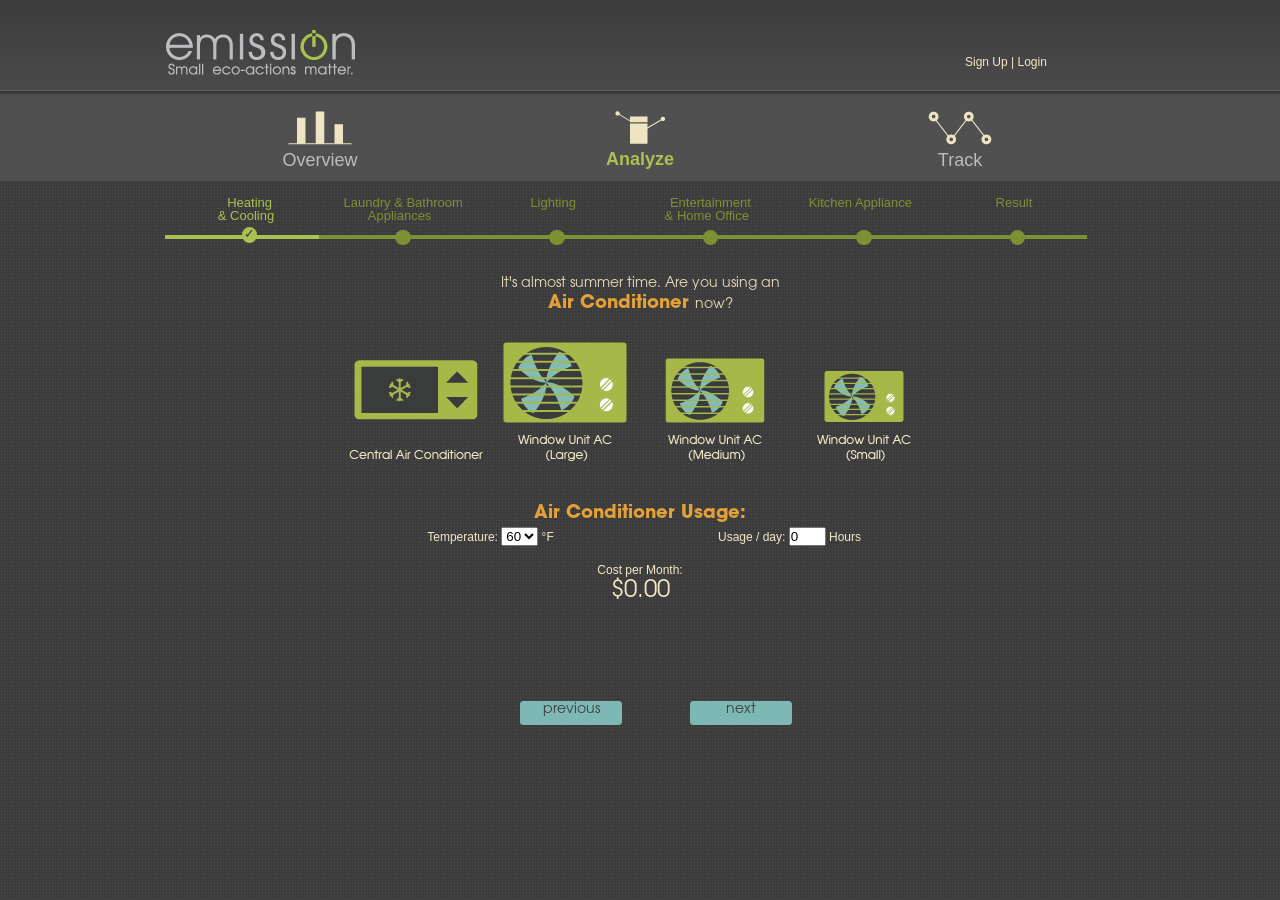
==== commit ba16bf3e: "Add existing file" ====
--- a/analyze.html
+++ b/analyze.html
@@ -1,1301 +1,1301 @@
-<!DOCTYPE html><head>
-
-	<meta charset="utf-8"/>
-	<meta http-equiv="X-UA-Compatible" content="IE=edge,chrome=1"/>
-	<meta http-equiv="content-type" content="text/html; charset=utf-8">
-<title>eMission</title>
-
-	</head>
-	
-
-
-	<link rel="stylesheet" type="text/css" href="css/main.css" media="screen" />
-	
-	<script src="lib/js/d3_2.7.0/d3.js"></script>
-    <script src="lib/js/d3_2.7.0/d3.geom.js"></script>
-    <script src="lib/js/d3_2.7.0/d3.layout.js"></script>
-    <!--<script src="http://ajax.googleapis.com/ajax/libs/jquery/1.7.2/jquery.min.js"></script>
-	<script src="http://ajax.googleapis.com/ajax/libs/jqueryui/1/jquery-ui.min.js"></script>-->
-    <script src="lib/js/jquery-1.6.2.min.js"></script>
-	<script src="lib/js/jquery.transit.min.js"></script>
-	<body>
-
-        <div id="wrapper">
-			<div id="banner-wrapper">
-    		<div id="banner">
-            	<a href="index.html"><img src="images/logo.png" /></a>
-                <div id="login">
-                	<p>Sign Up | Login</p>
-                </div>
-            </div><!-- end of banner div -->
-			
-		</div><!-- end of banner-wrapper -->
-		<div id="selection-wrapper">
-					<div id="menu">
-						<ol>
-							<li>
-							<a href="overview.html"><img src="images/menu_compare.png" alt="compare"><br>
-							Overview</a></li>
-							<li class="active">
-							<img src="images/menu_analyse.png" alt="analyse"><br>
-							Analyze</li>
-							<li>
-							<a href="track.html"><img src="images/menu_track.png" alt="track"><br>
-							Track</a>
-							</li>
-						</ol>
-                         <div id="tipNum" class="circle">
-                    	<p>1</p>
-                    </div>
-					</div><!-- end of menu -->
-					
-				</div><!-- end of selection-wrapper -->
-			<div id="container">
-				<div id="progress">
-                    <ol class="progtrckr" data-progtrckr-steps="6">
-						<li class="progtrckr-done" id="coolingLi">Heating <br>& Cooling</li><!--
-					 --><li class="progtrckr-todo" id="laundryLi">Laundry & Bathroom<br> Appliances</li><!--
-					 --><li class="progtrckr-todo" id="lightingLi">Lighting</li><!--
-					 --><li class="progtrckr-todo" id="entertainmentLi">Entertainment <br>& Home Office</li><!--
-					 --><li class="progtrckr-todo" id="kitchenLi">Kitchen Appliance</li><!--
-					 --><li class="progtrckr-todo" id="analysis_resultLi">Result</li>
-					 
-					</ol>
-				</div><!-- end of progress -->
-				
-				
-				<div id="content">
-				<div id="cooling" class="category">
-                	<div id="ac">
-                        <div id="question">
-                        <p>It's almost summer time. Are you using an <br /><span> Air Conditioner </span> now? </p>
-                        </div><!-- end of question -->
-                        
-                        <div id="choices">
-                        	<table width="100%">
-                            	<tr>
-                                	<td width="25%">
-                           			<img src="images/acC_a.png" id="acCentral">
-                           			</td>
-                                    <td width="25%">
-                          			<img src="images/acWinL_a.png" id="acWinL">
-                    				</td>
-                                    <td width="25%">
-                          			<img src="images/acWinM_a.png" id="acWinM">
-                    				</td>
-                                    <td width="25%">
-                          			<img src="images/acWinS_a.png" id="acWinS">
-                    				</td>
-                                 </tr>
-                                 <tr>
-                                 	<td colspan="4" style="padding-top:35px;"><p><span>Air Conditioner Usage: </span></p></td>
-                                 </tr>
-                                 <tr>
-                                 <td colspan="2">
-                                     <p> Temperature:  
-                                     <select name="acTemp" id="acTemp">
-											<option value="60">60</option>
-											<option value="65">65</option>
-											<option value="70">70</option>
-                                            <option value="75">75</option>
-                                            <option value="80">80</option>
-										</select> &deg;F</p>
-                                    </td>
-                                        
-                                    <td colspan="2">
-                                   	<p> Usage / day:   <input type="text" name="number" id="acTime" class="bulb"  size="3" value="0"> Hours</p>
-                                    </td>
-                                   </tr>
-                                 
-                               </table>
-                        </div>
-                        <div id="monthlyCost">
-
-                        </div>
-						<div class="prevBtn">previous</div>
-                        <div class="nextBtn">next</div>
-                        
-                   </div><!-- end of #ac -->
-                   
-                   <div id="fan" class="inactiveQuestion">
-                        <div id="question">
-                        <p>Other than AC, are you using a <br /><span> fan </span>right now? </p>
-                        </div><!-- end of question -->
-                        
-                        <div id="choices">
-                        	<table width="100%">
-                            	<tr>
-                                	<td>
-                                    <img src="images/fan.png" id="fan">
-                                    </td>
-                                 </tr>
-                                 <tr>                                       
-                                    <td style="padding-top: 30px;">
-                                   	<p> Usage / day:   <input type="text" name="number" id="fanTime" class="bulb"  size="3" value="0"> Hours</p>
-                                    </td>
-                                   </tr>
-                                 
-                               </table>
-                        </div>
-                        <div id="monthlyCost">
-
-                        </div>
-						<div class="prevBtn">previous</div>
-                        <div class="nextBtn">next</div>
-                        
-                   </div><!-- end of #fan -->
-                   
-					 <div id="result" class="inactiveQuestion">
-                        <div id="question">
-                        <p>Heating & Cooling Power Consumption </p>
-                        </div><!-- end of question -->
-                        
-                        <div id="choices">
-                           <table width="60%" id="resultTb">
-                            	
-                                  <tr>
-                                  	<td id="acIcon" width="65">
-                                    	<img>
-                                    </td>
-                                  	<td id="acCost" width="35">
-                                    </td>
-                                  </tr>
-                                  
-                                  <tr>
-                                    <td id="fanIcon">
-                                    	<img src="images/fan_s.png">
-                                    </td>    
-                                    <td id="fanCost">
-                                    </td>
-                                   </tr>
-									
-								<tr><td></td>
-                                <td id="totalCoolingCost">
-                           			</td>
-                                 </tr>
-                               </table> 
-                                                         
-                        </div>
-                        
-						<div class="prevBtn">previous</div>
-                        <div class="nextBtn">next category</div>
-                    </div><!-- end of #cooling result-->
-                  </div><!-- end of cooling -->
-					
-				
-				
-				<div id="laundry" class="category inactiveQuestion">
-                	<div id="washer">
-                        <div id="question">
-                        <p>Are you using a <br /><span> Front-load</span> or <span>Top-load </span><br /> washing machine? </p>
-                        </div><!-- end of question -->
-                        
-                        <div id="choices">
-                        	<table width="100%">
-                            	<tr><td width="50%">
-                           			<img src="images/washerF_a.png" id="washerF">
-                           			</td>
-                                    <td width="50%">
-                          			<img src="images/washerT_a.png" id="washerT">
-                    				</td>
-                                 </tr>
-                               </table>
-                        </div>
-                        <div id="monthlyCost">
-
-                        </div>
-						<div class="prevBtn">previous</div>
-                        <div class="nextBtn">next</div>
-                        
-                   </div><!-- end of #washer -->
-                    <div id="temperature" class="inactiveQuestion">
-                        <div id="question">
-                        <p>What <br /><span> water temperatur</span> <br>do you usually select when washing clothes? </p>
-                        </div><!-- end of question -->
-                        
-                        <div id="choices">
-                        	<table width="100%">
-                            	<tr><td width="33%">
-                           			<img src="images/waterH_a.png" id="waterH">
-                           			</td>
-                                    <td width="33%">
-                          			<img src="images/waterM_a.png" id="waterM">
-                    				</td>
-                                    <td width="33%">
-                          			<img src="images/waterL_a.png" id="waterL">
-                    				</td>
-                                 </tr>
-                               </table>
-                        </div>
-                        <div id="monthlyCost">
-                        </div>
-						<div class="prevBtn">previous</div>
-                        <div class="nextBtn">next</div>
-                    </div><!-- end of #temperature-->
-                     <div id="loads" class="inactiveQuestion">
-                        <div id="question">
-                        <p>How many<br /><span> loads of laundry</span><br> do you usually have per month? </p>
-                        </div><!-- end of question -->
-                        
-                        <div id="choices">
-                            <img src="images/basket_e.png" id="loads" class="loadsInactive"/>
-                               
-                        </div>
-                         <table id="laundryLoads" class="numBtn" style="text-align:center;">
-                                <tr>
-                                    <td class="numBtnMinus">-</td>
-                                    <td class="numBtnResult">0</td>
-                                    <td class="numBtnPlus">+</td>
-                                </tr>
-                            </table>
-                        <div id="monthlyCost">
-                        </div>
-						<div class="prevBtn">previous</div>
-                        <div class="nextBtn">next</div>
-                    </div><!-- end of #loads-->
-                    
-                    <div id="dryer" class="inactiveQuestion">
-                        <div id="question">
-                        <p>How do you <br /><span> dry your clothes</span><br> usually? </p>
-                        </div><!-- end of question -->
-                        
-                        <div id="choices">
-                           <table width="100%">
-                            	<tr><td width="50%">
-                           			<img src="images/dryer.png" id="dryerD">
-                           			</td>
-                                    <td width="50%">
-                          			<img src="images/hanger.png" id="dryerH">
-                    				</td>
-                                 </tr>
-                                  <tr>
-                                  	<td>
-                                     <table id="dryerD" class="numBtn" style="text-align:center;">
-                                        <tr>
-                                            <td class="numBtnMinus">-</td>
-                                            <td class="numBtnResult">0</td>
-                                            <td class="numBtnPlus">+</td>
-                                        </tr>
-                                   	 </table>
-                                    </td>
-                                        
-                                    <td>
-                                   	 <table id="dryerH" class="numBtn" style="text-align:center;">
-                                            <tr>
-                                                <td class="numBtnMinus">-</td>
-                                                <td class="numBtnResult">0</td>
-                                                <td class="numBtnPlus">+</td>
-                                            </tr>
-                                        </table>
-                                    </td>
-                                </tr>
-                               </table> 
-                               
-                               <div id="displayLoads" style="width:100%; height: 80px; position:relative; margin-top:20px; text-align:center;">
-
-                               </div>                              
-                        </div>
-                        
-                        <div id="monthlyCost">
-                        </div>
-						<div class="prevBtn">previous</div>
-                        <div class="nextBtn">next</div>
-                    </div><!-- end of #dryer-->
-					
-					 <div id="shower" class="inactiveQuestion">
-                        <div id="question">
-                        <p>Do you usually take a nice, relaxing, hot<br>
-						<span>shower</span> after a long day work, or begin your<br>
-						exciting new day with a refreshing <span>shower? </span> </p>
-                        </div><!-- end of question -->
-                        
-                        <div id="choices">
-                           <table width="100%">
-                            	<tr><td colspan="2">
-                           			<img src="images/shower.png" style="margin: 20px auto;">
-                           			</td>
-                                 </tr>
-                                  <tr>
-                                  	<td>
-                                     <p> Time:  <input type="text" name="number" id="showerTime" class="bulb"  size="3" value="0"> Minutes</p>
-                                    </td>
-                                        
-                                    <td>
-                                   	<p> Showers / Week:  <input type="text" name="number" id="showerFreq" class="bulb"  size="3" value="0"> Times</p>
-                                    </td>
-                                </tr>
-                               </table> 
-                                                    
-                        </div>
-                        
-                        <div id="monthlyCost">
-                        </div>
-						<div class="prevBtn">previous</div>
-                        <div class="nextBtn">next</div>
-                    </div><!-- end of #shower-->
-					
-					 <div id="bath" class="inactiveQuestion">
-                        <div id="question">
-                        <p>Do you reward yourself a nice<br>
-						<span>bath</span><br>
-						after a long day at work once a while?</p>
-                        </div><!-- end of question -->
-                        
-                        <div id="choices">
-                           <table width="100%">
-                            	<tr><td colspan="2">
-                           			<img src="images/bath.png" style="margin: 20px auto;">
-                           			</td>
-                                 </tr>
-                                  <tr>
-                                  	<td>
-                                     <p>Bath Size:
-										<select name="bathsize" id="bathSize">
-											<option value="25">25</option>
-											<option value="35">35(typical)</option>
-											<option value="45">45</option>
-										</select> Gallon</p>
-                                    </td>
-                                        
-                                    <td>
-                                   	<p> Bath / Week:  <input type="text" name="number" id="bathFreq" class="bulb"  size="3" value="0"> Times</p>
-                                    </td>
-                                </tr>
-                               </table> 
-                                                         
-                        </div>
-                        
-                        <div id="monthlyCost">
-                        </div>
-						<div class="prevBtn">previous</div>
-                        <div class="nextBtn">next</div>
-                    </div><!-- end of #bath-->
-					
-					 <div id="result" class="inactiveQuestion">
-                        <div id="question">
-                        <p>Laundry & Bathroom Appliance Power Consumption </p>
-                        </div><!-- end of question -->
-                        
-                        <div id="choices">
-                        
-                         <table width="60%" id="resultTb">
-                            	
-                                  <tr>
-                                  	<td id="washerIcon" width="65">
-                                    	<img>
-                                    </td>
-                                  	<td id="washerCost" width="35">
-                                    </td>
-                                  </tr>
-                                  
-                                  <tr>
-                                    <td id="dryerIcon">
-                                    	<img src="images/dryer_s.png">
-                                    </td>    
-                                    <td id="dryerCost">
-                                    </td>
-                                  </tr>
-                                  
-								 <tr>
-                                    <td id="showerIcon">
-                                    	<img src="images/shower_s.png">
-                                    </td>    
-                                    <td id="showerCost">
-                                    </td>
-                                 </tr>
-                                 
-                                 <tr>
-                                    <td id="bathIcon">
-                                    	<img src="images/bath_s.png">
-                                    </td>    
-                                    <td id="bathCost">
-                                    </td>
-                                 </tr>
-                                   
-								<tr><td></td>
-                                <td id="totalLaundryCost">
-                           			</td>
-                                 </tr>
-                               </table> 
-                                                       
-                        </div>
-                        
-                        <div id="monthlyCost">
-                        </div>
-						<div class="prevBtn">previous</div>
-                        <div class="nextBtn">next category</div>
-                    </div><!-- end of #laundry result-->
-					
-					
-				</div><!-- end of #laundry -->
-				
-				<div id="lighting" class="category inactiveQuestion">
-					<div id="question">
-                    <!--<p>Lighting is the third-biggest energy user in most homes. </p>-->
-                    <p>Please choose the<br /><span>bulb type</span>, <span>number of bulbs</span> and <span>usage</span> of your lighting. </p>
-					</div><!-- end of question -->
-					<!--<table width="50%" height="100" style="text-align:center; margin: 0 auto;">
-                    <tr><td width="33%">
-                    <div id="basicBulb" class="bulbBlock"><img src="images/icon_bulb1.png"><p>Basic <br> Incandescent Bulb</p></div></td>
-                    <td width="33%">
-                    <div id="cflBulb" class="bulbBlock"><img src="images/icon_bulb2.png"><p>Fluorescen <br> (CFL) Bulb</p></div></td>
-                    <td width="33%">
-					<div id="ledBulb" class="bulbBlock"><img src="images/icon_bulb3.png"><p>LED<br>Bulb</p></div></td></tr></table>
-                    -->
-                    <table id="bulbTb">
-                    <tr id="bulbB1" class="bulbB  bulbTr">
-                    	<td width="5%">                        
-                        <img class="bulbImg" src="images/icon_bulb1.png">
-                        </td>
-                    	<td width="20%">
-                      		<select name="Bulb Type" id="bulbType" class="bulb" value="bulbB" onchange="dyOption( this, this.id,'bulbWa')" style="display:none;">  </select></p>
-                         <p>Basic Incandescent Bulb</p>
-                            
-                         
-                        </td>
-                        <td width="15%">
-                           <p> Number: <br><input type="text" name="number" id="bulbNo" class="bulb"  size="3" value="0"></p>
-                        </td>
-                        <td width="20%">
-                        	<p>Wattage:<br>
-                      		<select name="wattage" id="bulbWa" class="bulb">
-                                <option value="25">25</option>
-                                <option value="40">40</option>
-                                <option value="60">60(typical)</option>
-                                <option value="75">75</option>
-                                <option value="100">100</option>
-                            </select></p>
-                        </td>
-                        <td width="20%">
-                       	  <p>Hours Used per day: <br><input type="text" name="firstname" id="bulbHour" class="bulb"  size="4" value="0"></p>
-                        </td>
-                        <td width="20%">
-                        <p id="bulbCost"></p>
-                        </td>
-                    </tr>
-                     <tr id="bulbB2" class="bulbB bulbTr" style="display:none;">
-                    	<td width="5%">                        
-                        <img class="bulbImg" src="images/icon_bulb1.png">
-                        </td>
-                    	<td width="20%">
-                       <!--<p>Bulb Type:<br>
-                      		<select name="Bulb Type" id="bulbType" class="bulb" onchange="dyOption( this, this.id,'bulbWa')">
-                                <option value="basic">Basic Incandescent</option>
-                                <option value="CFL">Fluorescen(CFL)</option>
-                                <option value="LED">LED</option>
-                            </select></p>-->
-                         <p>Basic Incandescent Bulb</p>
-                            
-                         
-                        </td>
-                        <td width="15%">
-                           <p> Number: <br><input type="text" name="number" id="bulbNo" class="bulb"  size="3" value="0"></p>
-                        </td>
-                        <td width="20%">
-                        	<p>Wattage:<br>
-                      		<select name="wattage" id="bulbWa" class="bulb">
-                                <option value="25">25</option>
-                                <option value="40">40</option>
-                                <option value="60">60(typical)</option>
-                                <option value="75">75</option>
-                                <option value="100">100</option>
-                            </select></p>
-                        </td>
-                        <td width="20%">
-                       	  <p>Hours Used per day: <br><input type="text" name="firstname" id="bulbHour" class="bulb"  size="4" value="0"></p>
-                        </td>
-                        <td width="20%">
-                        <p id="bulbCost"></p>
-                        </td>
-                    </tr>
-                    
-                     <tr id="bulbB3" class="bulbTr bulbTr" style="display:none;">
-                    	<td width="5%">                        
-                        <img class="bulbImg" src="images/icon_bulb1.png">
-                        </td>
-                    	<td width="20%">
-                       <!--<p>Bulb Type:<br>
-                      		<select name="Bulb Type" id="bulbType" class="bulb" onchange="dyOption( this, this.id,'bulbWa')">
-                                <option value="basic">Basic Incandescent</option>
-                                <option value="CFL">Fluorescen(CFL)</option>
-                                <option value="LED">LED</option>
-                            </select></p>-->
-                         <p>Basic Incandescent Bulb</p>
-                            
-                         
-                        </td>
-                        <td width="15%">
-                           <p> Number: <br><input type="text" name="number" id="bulbNo" class="bulb"  size="3" value="0"></p>
-                        </td>
-                        <td width="20%">
-                        	<p>Wattage:<br>
-                      		<select name="wattage" id="bulbWa" class="bulb">
-                                <option value="25">25</option>
-                                <option value="40">40</option>
-                                <option value="60">60(typical)</option>
-                                <option value="75">75</option>
-                                <option value="100">100</option>
-                            </select></p>
-                        </td>
-                        <td width="20%">
-                       	  <p>Hours Used per day: <br><input type="text" name="firstname" id="bulbHour" class="bulb"  size="4" value="0"></p>
-                        </td>
-                        <td width="20%">
-                        <p id="bulbCost"></p>
-                        </td>
-                    </tr>
-                    <tr><td  class="bulbB" colspan="6" style="background-color:#7db8b5; opacity:0.65;">
-                    	<p class="darkgrey" id="add">+ Add more Basic Incandescent Bulb Group</p>
-                    </td></tr>
-                  <tr id="bulbCFL1" class="bulbCFL  bulbTr">
-                  <td width="5%">                        
-                        <img class="bulbImg" src="images/icon_bulb2.png">
-                        </td><td width="20%">
-                       <!--<p>Bulb Type:<br>
-                      		<select name="Bulb Type" id="bulbType" class="bulb" onchange="dyOption( this, this.id,'bulbWa')">
-                                <option value="basic">Basic Incandescent</option>
-                                <option value="CFL">Fluorescen(CFL)</option>
-                                <option value="LED">LED</option>
-                            </select></p>-->
-                         <p>Fluorescent (CFL) Bulb</p>
-                            
-                         
-                        </td>
-                        <td width="15%">
-                           <p> Number: <br><input type="text" name="number" id="bulbNo" class="bulb"  size="3" value="0"></p>
-                        </td>
-                        <td width="20%">
-                        	<p>Wattage:<br>
-                      		<select name="wattage" id="bulbWa" class="bulb">
-                                <option value="25">25</option>
-                                <option value="40">40</option>
-                                <option value="60">60(typical)</option>
-                                <option value="75">75</option>
-                                <option value="100">100</option>
-                            </select></p>
-                        </td>
-                        <td width="20%">
-                       	  <p>Hours Used per day: <br><input type="text" name="firstname" id="bulbHour" class="bulb"  size="4" value="0"></p>
-                        </td>
-                        <td width="20%">
-                        <p id="bulbCost"></p>
-                        </td>
-                    </tr>
-                     <tr id="bulbCFL2" class="bulbCFL  bulbTr" style="display:none;">
-                  <td width="5%">                        
-                        <img class="bulbImg" src="images/icon_bulb2.png">
-                        </td><td width="20%">
-                       <!--<p>Bulb Type:<br>
-                      		<select name="Bulb Type" id="bulbType" class="bulb" onchange="dyOption( this, this.id,'bulbWa')">
-                                <option value="basic">Basic Incandescent</option>
-                                <option value="CFL">Fluorescen(CFL)</option>
-                                <option value="LED">LED</option>
-                            </select></p>-->
-                         <p>Fluorescent (CFL) Bulb</p>
-                            
-                         
-                        </td>
-                        <td width="15%">
-                           <p> Number: <br><input type="text" name="number" id="bulbNo" class="bulb"  size="3" value="0"></p>
-                        </td>
-                        <td width="20%">
-                        	<p>Wattage:<br>
-                      		<select name="wattage" id="bulbWa" class="bulb">
-                                <option value="25">25</option>
-                                <option value="40">40</option>
-                                <option value="60">60(typical)</option>
-                                <option value="75">75</option>
-                                <option value="100">100</option>
-                            </select></p>
-                        </td>
-                        <td width="20%">
-                       	  <p>Hours Used per day: <br><input type="text" name="firstname" id="bulbHour" class="bulb"  size="4" value="0"></p>
-                        </td>
-                        <td width="20%">
-                        <p id="bulbCost"></p>
-                        </td>
-                    </tr>
-                       <tr id="bulbCFL3" class="bulbCFL bulbTr" style="display:none;">
-                  <td width="5%">                        
-                        <img class="bulbImg" src="images/icon_bulb2.png">
-                        </td><td width="20%">
-                       <!--<p>Bulb Type:<br>
-                      		<select name="Bulb Type" id="bulbType" class="bulb" onchange="dyOption( this, this.id,'bulbWa')">
-                                <option value="basic">Basic Incandescent</option>
-                                <option value="CFL">Fluorescen(CFL)</option>
-                                <option value="LED">LED</option>
-                            </select></p>-->
-                         <p>Fluorescent (CFL) Bulb</p>
-                            
-                         
-                        </td>
-                        <td width="15%">
-                           <p> Number: <br><input type="text" name="number" id="bulbNo" class="bulb"  size="3" value="0"></p>
-                        </td>
-                        <td width="20%">
-                        	<p>Wattage:<br>
-                      		<select name="wattage" id="bulbWa" class="bulb">
-                                <option value="25">25</option>
-                                <option value="40">40</option>
-                                <option value="60">60(typical)</option>
-                                <option value="75">75</option>
-                                <option value="100">100</option>
-                            </select></p>
-                        </td>
-                        <td width="20%">
-                       	  <p>Hours Used per day: <br><input type="text" name="firstname" id="bulbHour" class="bulb"  size="4" value="0"></p>
-                        </td>
-                        <td width="20%">
-                        <p id="bulbCost"></p>
-                        </td>
-                    </tr>
-                    <tr><td colspan="6" class="bulbCFL" style="background-color:#7db8b5; opacity:0.65;">
-                    	<p class="darkgrey" id="add">+ Add more Fluorescen(CFL) Bulb Group</p>
-                    </td></tr>
-                    
-                     <tr id="bulbLED1" class="bulbLED bulbTr">
-                  <td width="5%">                        
-                        <img class="bulbImg" src="images/icon_bulb3.png">
-                        </td><td width="20%">
-                     <!--  <p>Bulb Type:<br>
-                      		<select name="Bulb Type" id="bulbType" class="bulb" onchange="dyOption( this, this.id,'bulbWa')">
-                                <option value="basic">Basic Incandescent</option>
-                                <option value="CFL">Fluorescen(CFL)</option>
-                                <option value="LED">LED</option>
-                            </select></p>-->
-                            
-                            <p>LED Bulb</p>                            
-                         
-                        </td>
-                        <td width="15%">
-                           <p> Number: <br><input type="text" name="number" id="bulbNo" class="bulb"  size="3" value="0"></p>
-                        </td>
-                        <td width="20%">
-                        	<p>Wattage:<br>
-                      		<select name="wattage" id="bulbWa" class="bulb">
-                                <option value="25">25</option>
-                                <option value="40">40</option>
-                                <option value="60">60(typical)</option>
-                                <option value="75">75</option>
-                                <option value="100">100</option>
-                            </select></p>
-                        </td>
-                        <td width="20%">
-                       	  <p>Hours Used per day: <br><input type="text" name="firstname" id="bulbHour" class="bulb"  size="4" value="0"></p>
-                        </td>
-                        <td width="20%">
-                        <p id="bulbCost"></p>
-                        </td>
-                    </tr>
-                     <tr id="bulbLED2" class="bulbLED bulbTr" style="display:none;">
-                  <td width="5%">                        
-                        <img class="bulbImg" src="images/icon_bulb3.png">
-                        </td><td width="20%">
-                     <!--  <p>Bulb Type:<br>
-                      		<select name="Bulb Type" id="bulbType" class="bulb" onchange="dyOption( this, this.id,'bulbWa')">
-                                <option value="basic">Basic Incandescent</option>
-                                <option value="CFL">Fluorescen(CFL)</option>
-                                <option value="LED">LED</option>
-                            </select></p>-->
-                            
-                            <p>LED Bulb</p>                            
-                         
-                        </td>
-                        <td width="15%">
-                           <p> Number: <br><input type="text" name="number" id="bulbNo" class="bulb"  size="3" value="0"></p>
-                        </td>
-                        <td width="20%">
-                        	<p>Wattage:<br>
-                      		<select name="wattage" id="bulbWa" class="bulb">
-                                <option value="25">25</option>
-                                <option value="40">40</option>
-                                <option value="60">60(typical)</option>
-                                <option value="75">75</option>
-                                <option value="100">100</option>
-                            </select></p>
-                        </td>
-                        <td width="20%">
-                       	  <p>Hours Used per day: <br><input type="text" name="firstname" id="bulbHour" class="bulb"  size="4" value="0"></p>
-                        </td>
-                        <td width="20%">
-                        <p id="bulbCost"></p>
-                        </td>
-                    </tr>
-                     <tr id="bulbLED3" class="bulbLED bulbTr" style="display:none;">
-                  <td width="5%">                        
-                        <img class="bulbImg" src="images/icon_bulb3.png">
-                        </td><td width="20%">
-                     <!--  <p>Bulb Type:<br>
-                      		<select name="Bulb Type" id="bulbType" class="bulb" onchange="dyOption( this, this.id,'bulbWa')">
-                                <option value="basic">Basic Incandescent</option>
-                                <option value="CFL">Fluorescen(CFL)</option>
-                                <option value="LED">LED</option>
-                            </select></p>-->
-                            
-                            <p>LED Bulb</p>                            
-                         
-                        </td>
-                        <td width="15%">
-                           <p> Number: <br><input type="text" name="number" id="bulbNo" class="bulb"  size="3" value="0"></p>
-                        </td>
-                        <td width="20%">
-                        	<p>Wattage:<br>
-                      		<select name="wattage" id="bulbWa" class="bulb">
-                                <option value="25">25</option>
-                                <option value="40">40</option>
-                                <option value="60">60(typical)</option>
-                                <option value="75">75</option>
-                                <option value="100">100</option>
-                            </select></p>
-                        </td>
-                        <td width="20%">
-                       	  <p>Hours Used per day: <br><input type="text" name="firstname" id="bulbHour" class="bulb"  size="4" value="0"></p>
-                        </td>
-                        <td width="20%">
-                        <p id="bulbCost"></p>
-                        </td>
-                    </tr>
-                    <tr><td colspan="6" class="bulbLED" style="background-color:#7db8b5; opacity:0.65;">
-                    	<p class="darkgrey" id="add">+ Add more LED Bulb Group</p>
-                    </td></tr>                    
-                    </table>
-                     <div id="monthlyCost"></div>
-					 <div class="prevBtn">previous</div>
-					<div class="nextBtn">next</div>
-				
-				
-				
-
-					
-				</div><!-- end of lighting -->
-                
-                <div id="entertainment" class="category inactiveQuestion">
-                	<div id="tv">
-                        <div id="question">
-                        <p>Please choose the  <br /><span> type, Size, and Usage </span> of your TV? </p>
-                        </div><!-- end of question -->
-                        
-                       <div id="choices">
-                       		<table width="100%">
-                            	<tr>
-                                	<td width="50%">
-                           			<img src="images/tvCRT_a.png" id="tvCRT">                           			
-                    				</td>
-                                    <td width="50%">
-                           			<img src="images/tvLCD_a.png" id="tvLCD">
-                                    </td>
-                                </tr>
-                            </table>
-                       </div><!-- end of #choices -->		
-                        <table width="100%" style="text-align:center;" id="tvTb">
-                             <tr id="tvCRT1" class="tvCRT tvTr">
-                                 <td width="25%">
-                                     <p>CRT TV</p>                            
-                                 </td>
-                                 <td width="25%">
-                                   <p> TV Size:  
-                                      <select name="tvSize" id="tvSize" class="tv"  >
-                                         <option value="19">19&mdash;25</option>
-                                         <option value="25">25&mdash;30</option>
-                                      </select> inch
-                                   </p>
-                                  </td>
-                                  <td width="25%">
-                                    <p>Hours Used per day: <input type="text" name="tvHour" id="tvHour" class="tv"  size="4" value="0"></p>
-                                  </td>
-                                  <td width="25%">
-                                    <p id="tvCost"></p>
-                                  </td>
-                              </tr>
-                              <tr id="tvCRT2" class="tvCRT tvTr" style="display:none;">
-                                 <td width="25%">
-                                     <p>CRT TV</p>                            
-                                 </td>
-                                 <td width="25%">
-                                   <p> TV Size:  
-                                      <select name="tvSize" id="tvSize" class="tv"  >
-                                         <option value="19">19&mdash;25</option>
-                                         <option value="25">25&mdash;30</option>
-                                      </select> inch
-                                   </p>
-                                  </td>
-                                  <td width="25%">
-                                    <p>Hours Used per day: <input type="text" name="tvHour" id="tvHour" class="tv"  size="4" value="0"></p>
-                                  </td>
-                                  <td width="25%">
-                                    <p id="tvCost"></p>
-                                  </td>
-                              </tr>
-                               <tr id="tvCRT3" class="tvCRT tvTr" style="display:none;">
-                                 <td width="25%">
-                                     <p>CRT TV</p>                            
-                                 </td>
-                                 <td width="25%">
-                                   <p> TV Size:  
-                                     <select name="tvSize" id="tvSize" class="tv"  >
-                                         <option value="19">19&mdash;25</option>
-                                         <option value="25">25&mdash;30</option>
-                                      </select> inch
-                                   </p>
-                                  </td>
-                                  <td width="25%">
-                                    <p>Hours Used per day: <input type="text" name="tvHour" id="tvHour" class="tv"  size="4" value="0"></p>
-                                  </td>
-                                  <td width="25%">
-                                    <p id="tvCost"></p>
-                                  </td>
-                              </tr>
-                             
-                              <tr>
-                              	<td  class="tvCRT" colspan="5" style="background-color:#7db8b5; opacity:0.65;">
-                                    <p class="darkgrey" id="add">+ Add more CRT Tv</p>
-                                </td>
-                             </tr>
-                             <!-- begin led tv -->
-                             
-                              <tr id="tvLED1" class="tvLED tvTr">
-                                 <td width="25%">
-                                     <p>LED TV</p>                            
-                                 </td>
-                                 <td width="25%">
-                                   <p> TV Size:  
-                                      <select name="tvSize" id="tvSize" class="tv"  >
-                                         <option value="32">32</option>
-                                         <option value="42">42</option>
-                                         <option value="52">52</option>
-                                      </select> inch
-                                   </p>
-                                  </td>
-                                  <td width="25%">
-                                    <p>Hours Used per day: <input type="text" name="tvHour" id="tvHour" class="tv"  size="4" value="0"></p>
-                                  </td>
-                                  <td width="25%">
-                                    <p id="tvCost"></p>
-                                  </td>
-                              </tr>
-                              <tr id="tvLED2" class="tvLED tvTr" style="display:none;">
-                                 <td width="25%">
-                                     <p>LED TV</p>                            
-                                 </td>
-                                 <td width="25%">
-                                   <p> TV Size:  
-                                      <select name="tvSize" id="tvSize" class="tv"  >
-                                         <option value="32">32</option>
-                                         <option value="42">42</option>
-                                         <option value="52">52</option>
-                                      </select> inch
-                                   </p>
-                                  </td>
-                                  <td width="25%">
-                                    <p>Hours Used per day: <input type="text" name="tvHour" id="tvHour" class="tv"  size="4" value="0"></p>
-                                  </td>
-                                  <td width="25%">
-                                    <p id="tvCost"></p>
-                                  </td>
-                              </tr>
-                               <tr id="tvLED3" class="tvLED tvTr" style="display:none;">
-                                 <td width="25%">
-                                     <p>LED TV</p>                            
-                                 </td>
-                                 <td width="25%">
-                                   <p> TV Size:  
-                                      <select name="tvSize" id="tvSize" class="tv"  >
-                                         <option value="19">19</option>
-                                         <option value="32">32</option>
-                                         <option value="42">42</option>
-                                         <option value="52">52</option>
-                                      </select> inch
-                                   </p>
-                                  </td>
-                                  <td width="25%">
-                                    <p>Hours Used per day: <input type="text" name="tvHour" id="tvHour"  class="tv"   size="4" value="0"></p>
-                                  </td>
-                                  <td width="25%">
-                                    <p id="tvCost"></p>
-                                  </td>
-                              </tr>
-                             
-                              <tr>
-                              	<td  class="tvLED" colspan="5" style="background-color:#7db8b5; opacity:0.65;">
-                                    <p class="darkgrey" id="add">+ Add more LED TV</p>
-                                </td>
-                             </tr>
-                           </table>
-                       
-                        <div id="monthlyCost">
-
-                        </div>
-						<div class="prevBtn">previous</div>
-                        <div class="nextBtn">next</div>
-                        
-                   </div><!-- end of #tv -->
-                   
-                 <div id="computer" class="inactiveQuestion">
-                        <div id="question">
-                        <p>Please choose the  <br /><span> type and Usage </span> of your computer.  </p>
-                        </div><!-- end of question -->
-                        <div id="choices">
-                        <table width="100%">
-                            	<tr>
-                                	<td width="50%">
-                           			<img src="images/computerD.png" id="computerD">                           			
-                    				</td>
-                                    <td width="50%">
-                           			<img src="images/computerL.png" id="computerL">
-                                    </td>
-                                </tr>
-                            </table>
-                        </div>   	
-                        <table width="100%" style="text-align:center;" id="tvTb">
-                             <tr id="compuD1" class="compuD compuTr">
-                                 <td width="33%">
-                                     <p>Desktop Computer</p>                            
-                                 </td>
-                                  <td width="33%">
-                                    <p>Hours Used per day: <input type="text" name="compuHour" id="compuHour" class="compu"  size="4" value="0"></p>
-                                  </td>
-                                  <td width="33%">
-                                    <p id="compuCost"></p>
-                                  </td>
-                              </tr>
-                             <tr id="compuD2" class="compuD compuTr" style="display:none;">
-                                 <td width="33%">
-                                     <p>Desktop Computer</p>                            
-                                 </td>
-                                  <td width="33%">
-                                    <p>Hours Used per day: <input type="text" name="compuHour" id="compuHour" class="compu"  size="4" value="0"></p>
-                                  </td>
-                                  <td width="33%">
-                                    <p id="compuCost"></p>
-                                  </td>
-                              </tr>
-                              <tr id="compuD3" class="compuD compuTr" style="display:none">
-                                 <td width="33%">
-                                     <p>Desktop Computer</p>                            
-                                 </td>
-                                  <td width="33%">
-                                    <p>Hours Used per day: <input type="text" name="compuHour" id="compuHour" class="compu"  size="4" value="0"></p>
-                                  </td>
-                                  <td width="33%">
-                                    <p id="compuCost"></p>
-                                  </td>
-                              </tr>
-                             
-                              <tr>
-                              	<td  class="compuD" colspan="3" style="background-color:#7db8b5; opacity:0.65;">
-                                    <p class="darkgrey" id="add">+ Add more desktop computer</p>
-                                </td>
-                             </tr>
-                             <!-- begin laptop computer -->
-                             
-                              <tr id="compuL1" class="compuL compuTr">
-                                 <td width="33%">
-                                     <p>Laptop Computer</p>                            
-                                 </td>
-                                  <td width="33%">
-                                    <p>Hours Used per day: <input type="text" name="compuHour" id="compuHour" class="compu"  size="4" value="0"></p>
-                                  </td>
-                                  <td width="33%">
-                                    <p id="compuCost"></p>
-                                  </td>
-                              </tr>
-                             <tr id="compuL2" class="compuL compuTr" style="display:none;">
-                                 <td width="33%">
-                                     <p>Laptop Computer</p>                            
-                                 </td>
-                                  <td width="33%">
-                                    <p>Hours Used per day: <input type="text" name="compuHour" id="compuHour" class="compu"  size="4" value="0"></p>
-                                  </td>
-                                  <td width="33%">
-                                    <p id="compuCost"></p>
-                                  </td>
-                              </tr>
-                              <tr id="compuL3" class="compuL compuTr" style="display:none">
-                                 <td width="33%">
-                                     <p>Laptop Computer</p>                            
-                                 </td>
-                                  <td width="33%">
-                                    <p>Hours Used per day: <input type="text" name="compuHour" id="compuHour" class="compu"  size="4" value="0"></p>
-                                  </td>
-                                  <td width="33%">
-                                    <p id="compuCost"></p>
-                                  </td>
-                              </tr>
-                             
-                              <tr>
-                              	<td  class="compuL" colspan="3" style="background-color:#7db8b5; opacity:0.65;">
-                                    <p class="darkgrey" id="add">+ Add more laptop computer</p>
-                                </td>
-                             </tr>
-                           </table>
-                     	
-                        <div id="monthlyCost">
-
-                        </div>
-						<div class="prevBtn">previous</div>
-                        <div class="nextBtn">next</div>
-                        
-                   </div><!-- end of #computer -->
-                   
-					 <div id="result" class="inactiveQuestion">
-                        <div id="question">
-                        <p>Entertainment & Home Office Power Consumption </p>
-                        </div><!-- end of question -->
-                        
-                        <div id="choices">
-                                 <table width="60%" id="resultTb">
-                            	
-                                  <tr>
-                                  	<td id="tvIcon" width="65">
-                                    	<img src="images/tvCRT_s.png">
-                                    </td>
-                                  	<td id="tvCost" width="35">
-                                    </td>
-                                  </tr>
-                                  
-                                  <tr>
-                                    <td id="compuIcon">
-                                    	<img src="images/computerD_s.png">
-                                    </td>    
-                                    <td id="compuCost">
-                                    </td>
-                                  </tr>
-                                            
-								<tr><td></td>
-                                <td id="totalEntertainCost">
-                           			</td>
-                                 </tr>
-                               </table> 
-                                                         
-                        </div>
-                        
-						<div class="prevBtn">previous</div>
-                        <div class="nextBtn">next category</div>
-                    </div><!-- end of #entertainment result-->
-                  </div><!-- end of #entertainment -->
-                  
-                  <div id="kitchen" class="category inactiveQuestion">
-                	<div id="fridge">
-                        <div id="question">
-                        <p>Please choose the  <br /><span> model(year) and size </span> of your refrigerator.  </p>
-                        </div><!-- end of question -->
-                        
-                       <div id="choices">
-                       		<table width="100%">
-                            	<tr>
-                                	<td>
-                           			<img src="images/fridge.png" id="fridge">
-                                    </td>
-                                </tr>
-                            </table>
-                       </div><!-- end of #choices -->		
-                        <table width="100%" style="text-align:center;">
-                             <tr>
-                                 <td width="25%">
-                                   <p> Model (year):  
-                                      <select name="fridgeModel" id="fridgeModel" class="fridge"  >
-                                         <option value="1976">&lt;1976</option>
-                                         <option value="1986">1976&mdash;1986</option>
-                                         <option value="1987">1987&mdash;1989</option>
-                                         <option value="1990">1990&mdash;1992</option>
-                                         <option value="1993">1993&mdash;2000</option>
-                                         <option value="2001">2001&mdash;2010</option>
-                                         <option value="2004">2001&mdash;2004 Energy Star(10%+ better)</option>
-                                         <option value="2008">2004&mdash;2008 Energy Star(15%+ better)</option>
-                                         <option value="2010">2008&mdash;2010 Energy Star(20%+ better)</option>
-                                      </select> 
-                                   </p>
-                                  </td>
-                                  <td width="25%">
-                                    <p>Frideg Capacity: 
-                                     <select name="fridgeSize" id="fridgeSize" class="fridge"  >
-                                         <option value="18">18</option>
-                                         <option value="19">19</option>
-                                         <option value="20">20</option>
-                                         <option value="21">21</option>
-                                         <option value="22">22</option>
-                                         <option value="23">23</option>
-                                         <option value="24">24</option>
-                                         <option value="25">25</option>
-                                         <option value="26">26</option>
-                                      </select>                                     
-                                     cu.ft.</p>
-                                  </td>
-                                  <td width="25%">
-                                    <p id="fridgeCost"></p>
-                                  </td>
-                              </tr>
-                           </table>
-                       
-                        <div id="monthlyCost">
-
-                        </div>
-						<div class="prevBtn">previous</div>
-                        <div class="nextBtn">next</div>
-                        
-                   </div><!-- end of #fridge -->
-                   
-                   <div id="cooking">
-                        <div id="question">
-                        <p>Please provide the <br><span>device and time</span><br> you usually use for cooking.</p>
-                        </div><!-- end of question -->
-                        
-                       <div id="choices">
-                       		<table width="100%">
-                            	<tr>
-                                	<td width="33%">
-                           			<img src="images/stove.png" id="stove">
-                                    </td>
-                                    <td width="33%">
-                           			<img src="images/oven.png" id="stove">
-                                    </td>
-                                    <td width="33%">
-                           			<img src="images/microwave.png" id="stove">
-                                    </td>
-                                </tr>
-                            </table>
-                       </div><!-- end of #choices -->		
-                        <table width="100%" style="text-align:center;" id="tvTb">
-                             <tr id="stove">
-                                 <td width="15%">
-                                     <p>Stove</p>                            
-                                 </td>
-                                  <td width="35%">
-                                    <p>Minutes Used per day: <input type="text" name="stoveHour" id="stoveHour" class="stove"  size="4" value="0">Minutes</p>
-                                  </td>
-                                  <td width="25%">
-                                    <p><input type="text" name="stoveFreq" id="stoveFreq" class="stove"  size="4" value="0"> days/week</p>
-                                  </td>
-                                  <td width="25%">
-                                    <p id="stoveCost"></p>
-                                  </td>
-                              </tr>
-                               <tr id="oven">
-                                 <td width="15%">
-                                     <p>Oven</p>                            
-                                 </td>
-                                  <td width="35%">
-                                    <p>Minutes Used per day: <input type="text" name="ovenHour" id="ovenHour" class="oven"  size="4" value="0">Minutes</p>
-                                  </td>
-                                  <td width="25%">
-                                    <p><input type="text" name="ovenFreq" id="ovenFreq" class="oven"  size="4" value="0"> days/week</p>
-                                  </td>
-                                  <td width="25%">
-                                    <p id="ovenCost"></p>
-                                  </td>
-                              </tr>
-                               <tr id="stove" class="last">
-                                 <td width="15%">
-                                     <p>Microwave Oven</p>                            
-                                 </td>
-                                  <td width="35%">
-                                    <p>Minutes Used per day: <input type="text" name="microwaveHour" id="microwaveHour" class="microwave"  size="4" value="0">Minutes</p>
-                                  </td>
-                                  <td width="25%">
-                                    <p><input type="text" name="microwaveFreq" id="microwaveFreq" class="microwave"  size="4" value="0"> days/week</p>
-                                  </td>
-                                  <td width="25%">
-                                    <p id="microwaveCost"></p>
-                                  </td>
-                              </tr>
-                         </table>
-                       
-                        <div id="monthlyCost">
-
-                        </div>
-						<div class="prevBtn">previous</div>
-                        <div class="nextBtn">next</div>
-                        
-                   </div><!-- end of #tv -->
-            
-                   
-					 <div id="result" class="inactiveQuestion">
-                        <div id="question">
-                        <p>Kitchen Power Consumption </p>
-                        </div><!-- end of question -->
-                        
-                        <div id="choices">
-                        <table width="60%" id="resultTb">
-                            	
-                                  <tr>
-                                  	<td id="fridgeIcon">
-                                    	<img src="images/fridge_s.png">
-                                    </td>
-                                  	<td id="fridgeCost">
-                                    </td>
-                                  </tr>
-                                  
-                                  <tr>
-                                    <td id="stoveIcon">
-                                    	<img src="images/stove_s.png">
-                                    </td>    
-                                    <td id="stoveCost">
-                                    </td>
-                                  </tr>
-                                  
-                                  <tr>
-                                    <td id="ovenIcon">
-                                    	<img src="images/oven_s.png">
-                                    </td>    
-                                    <td id="ovenCost">
-                                    </td>
-                                  </tr>
-                                  
-                                  <tr>
-                                    <td id="microwaveIcon">
-                                    	<img src="images/microwave_s.png">
-                                    </td>    
-                                    <td id="microwaveCost">
-                                    </td>
-                                  </tr>
-                                            
-								<tr><td></td>
-                                <td id="totalKitchenCost">
-                           			</td>
-                                 </tr>
-                               </table> 
-                               
-                         
-                                                         
-                        </div>
-                        
-						<div class="prevBtn">previous</div>
-                        <div class="nextBtn">next category</div>
-                    </div><!-- end of #fridge result-->
-                  </div><!-- end of #kitchen -->
-                  
-                  
-				<div id="analysis_result" class="category inactiveQuestion">
-                	
-               		 <div id="tipWindow1" class="tipWindow">
-                    	<p>Click on the blue bars to check detailed saving tips.  </p>
-                    </div>
-                    
-                	<div id="tipWindow2" class="tipWindow">
-                    	<p>Your selected tips will be stored to your track section. </p>
-                    </div>
-                   
-                </div>	
-				
-				</div><!-- end of content -->
-			</div><!-- end of container -->
-			
-		</div><!-- end of banner -->
-	<div id="footer">
-       
-      
-      </div><!-- end of footer-->
-      
-     
-  
-      <div id="footer_bar">
-    
-    </div><!-- end of footer_bar -->
-    
-         </div><!-- end of wrapper div -->
-
-		 </body>
-		 </html>
-         <script src="js/anaSteps.js"></script>
-		 <script src="js/analysis.js"></script>
+<!DOCTYPE html><head>
+
+	<meta charset="utf-8"/>
+	<meta http-equiv="X-UA-Compatible" content="IE=edge,chrome=1"/>
+	<meta http-equiv="content-type" content="text/html; charset=utf-8">
+<title>eMission</title>
+
+	</head>
+	
+
+
+	<link rel="stylesheet" type="text/css" href="css/main.css" media="screen" />
+	
+	<script src="lib/js/d3_2.7.0/d3.js"></script>
+    <script src="lib/js/d3_2.7.0/d3.geom.js"></script>
+    <script src="lib/js/d3_2.7.0/d3.layout.js"></script>
+    <!--<script src="http://ajax.googleapis.com/ajax/libs/jquery/1.7.2/jquery.min.js"></script>
+	<script src="http://ajax.googleapis.com/ajax/libs/jqueryui/1/jquery-ui.min.js"></script>-->
+    <script src="lib/js/jquery-1.6.2.min.js"></script>
+	<script src="lib/js/jquery.transit.min.js"></script>
+	<body>
+
+        <div id="wrapper">
+			<div id="banner-wrapper">
+    		<div id="banner">
+            	<a href="index.html"><img src="images/logo.png" /></a>
+                <div id="login">
+                	<p>Sign Up | Login</p>
+                </div>
+            </div><!-- end of banner div -->
+			
+		</div><!-- end of banner-wrapper -->
+		<div id="selection-wrapper">
+					<div id="menu">
+						<ol>
+							<li>
+							<a href="overview.html"><img src="images/menu_compare.png" alt="compare"><br>
+							Overview</a></li>
+							<li class="active">
+							<img src="images/menu_analyse.png" alt="analyse"><br>
+							Analyze</li>
+							<li>
+							<a href="track.html"><img src="images/menu_track.png" alt="track"><br>
+							Track</a>
+							</li>
+						</ol>
+                         <div id="tipNum" class="circle">
+                    	<p>1</p>
+                    </div>
+					</div><!-- end of menu -->
+					
+				</div><!-- end of selection-wrapper -->
+			<div id="container">
+				<div id="progress">
+                    <ol class="progtrckr" data-progtrckr-steps="6">
+						<li class="progtrckr-done" id="coolingLi">Heating <br>& Cooling</li><!--
+					 --><li class="progtrckr-todo" id="laundryLi">Laundry & Bathroom<br> Appliances</li><!--
+					 --><li class="progtrckr-todo" id="lightingLi">Lighting</li><!--
+					 --><li class="progtrckr-todo" id="entertainmentLi">Entertainment <br>& Home Office</li><!--
+					 --><li class="progtrckr-todo" id="kitchenLi">Kitchen Appliance</li><!--
+					 --><li class="progtrckr-todo" id="analysis_resultLi">Result</li>
+					 
+					</ol>
+				</div><!-- end of progress -->
+				
+				
+				<div id="content">
+				<div id="cooling" class="category">
+                	<div id="ac">
+                        <div id="question">
+                        <p>It's almost summer time. Are you using an <br /><span> Air Conditioner </span> now? </p>
+                        </div><!-- end of question -->
+                        
+                        <div id="choices">
+                        	<table width="100%">
+                            	<tr>
+                                	<td width="25%">
+                           			<img src="images/acC_a.png" id="acCentral">
+                           			</td>
+                                    <td width="25%">
+                          			<img src="images/acWinL_a.png" id="acWinL">
+                    				</td>
+                                    <td width="25%">
+                          			<img src="images/acWinM_a.png" id="acWinM">
+                    				</td>
+                                    <td width="25%">
+                          			<img src="images/acWinS_a.png" id="acWinS">
+                    				</td>
+                                 </tr>
+                                 <tr>
+                                 	<td colspan="4" style="padding-top:35px;"><p><span>Air Conditioner Usage: </span></p></td>
+                                 </tr>
+                                 <tr>
+                                 <td colspan="2">
+                                     <p> Temperature:  
+                                     <select name="acTemp" id="acTemp">
+											<option value="60">60</option>
+											<option value="65">65</option>
+											<option value="70">70</option>
+                                            <option value="75">75</option>
+                                            <option value="80">80</option>
+										</select> &deg;F</p>
+                                    </td>
+                                        
+                                    <td colspan="2">
+                                   	<p> Usage / day:   <input type="text" name="number" id="acTime" class="bulb"  size="3" value="0"> Hours</p>
+                                    </td>
+                                   </tr>
+                                 
+                               </table>
+                        </div>
+                        <div id="monthlyCost">
+
+                        </div>
+						<div class="prevBtn">previous</div>
+                        <div class="nextBtn">next</div>
+                        
+                   </div><!-- end of #ac -->
+                   
+                   <div id="fan" class="inactiveQuestion">
+                        <div id="question">
+                        <p>Other than AC, are you using a <br /><span> fan </span>right now? </p>
+                        </div><!-- end of question -->
+                        
+                        <div id="choices">
+                        	<table width="100%">
+                            	<tr>
+                                	<td>
+                                    <img src="images/fan.png" id="fan">
+                                    </td>
+                                 </tr>
+                                 <tr>                                       
+                                    <td style="padding-top: 30px;">
+                                   	<p> Usage / day:   <input type="text" name="number" id="fanTime" class="bulb"  size="3" value="0"> Hours</p>
+                                    </td>
+                                   </tr>
+                                 
+                               </table>
+                        </div>
+                        <div id="monthlyCost">
+
+                        </div>
+						<div class="prevBtn">previous</div>
+                        <div class="nextBtn">next</div>
+                        
+                   </div><!-- end of #fan -->
+                   
+					 <div id="result" class="inactiveQuestion">
+                        <div id="question">
+                        <p>Heating & Cooling Power Consumption </p>
+                        </div><!-- end of question -->
+                        
+                        <div id="choices">
+                           <table width="60%" id="resultTb">
+                            	
+                                  <tr>
+                                  	<td id="acIcon" width="65">
+                                    	<img>
+                                    </td>
+                                  	<td id="acCost" width="35">
+                                    </td>
+                                  </tr>
+                                  
+                                  <tr>
+                                    <td id="fanIcon">
+                                    	<img src="images/fan_s.png">
+                                    </td>    
+                                    <td id="fanCost">
+                                    </td>
+                                   </tr>
+									
+								<tr><td></td>
+                                <td id="totalCoolingCost">
+                           			</td>
+                                 </tr>
+                               </table> 
+                                                         
+                        </div>
+                        
+						<div class="prevBtn">previous</div>
+                        <div class="nextBtn">next category</div>
+                    </div><!-- end of #cooling result-->
+                  </div><!-- end of cooling -->
+					
+				
+				
+				<div id="laundry" class="category inactiveQuestion">
+                	<div id="washer">
+                        <div id="question">
+                        <p>Are you using a <br /><span> Front-load</span> or <span>Top-load </span><br /> washing machine? </p>
+                        </div><!-- end of question -->
+                        
+                        <div id="choices">
+                        	<table width="100%">
+                            	<tr><td width="50%">
+                           			<img src="images/washerF_a.png" id="washerF">
+                           			</td>
+                                    <td width="50%">
+                          			<img src="images/washerT_a.png" id="washerT">
+                    				</td>
+                                 </tr>
+                               </table>
+                        </div>
+                        <div id="monthlyCost">
+
+                        </div>
+						<div class="prevBtn">previous</div>
+                        <div class="nextBtn">next</div>
+                        
+                   </div><!-- end of #washer -->
+                    <div id="temperature" class="inactiveQuestion">
+                        <div id="question">
+                        <p>What <br /><span> water temperatur</span> <br>do you usually select when washing clothes? </p>
+                        </div><!-- end of question -->
+                        
+                        <div id="choices">
+                        	<table width="100%">
+                            	<tr><td width="33%">
+                           			<img src="images/waterH_a.png" id="waterH">
+                           			</td>
+                                    <td width="33%">
+                          			<img src="images/waterM_a.png" id="waterM">
+                    				</td>
+                                    <td width="33%">
+                          			<img src="images/waterL_a.png" id="waterL">
+                    				</td>
+                                 </tr>
+                               </table>
+                        </div>
+                        <div id="monthlyCost">
+                        </div>
+						<div class="prevBtn">previous</div>
+                        <div class="nextBtn">next</div>
+                    </div><!-- end of #temperature-->
+                     <div id="loads" class="inactiveQuestion">
+                        <div id="question">
+                        <p>How many<br /><span> loads of laundry</span><br> do you usually have per month? </p>
+                        </div><!-- end of question -->
+                        
+                        <div id="choices">
+                            <img src="images/basket_e.png" id="loads" class="loadsInactive"/>
+                               
+                        </div>
+                         <table id="laundryLoads" class="numBtn" style="text-align:center;">
+                                <tr>
+                                    <td class="numBtnMinus">-</td>
+                                    <td class="numBtnResult">0</td>
+                                    <td class="numBtnPlus">+</td>
+                                </tr>
+                            </table>
+                        <div id="monthlyCost">
+                        </div>
+						<div class="prevBtn">previous</div>
+                        <div class="nextBtn">next</div>
+                    </div><!-- end of #loads-->
+                    
+                    <div id="dryer" class="inactiveQuestion">
+                        <div id="question">
+                        <p>How do you <br /><span> dry your clothes</span><br> usually? </p>
+                        </div><!-- end of question -->
+                        
+                        <div id="choices">
+                           <table width="100%">
+                            	<tr><td width="50%">
+                           			<img src="images/dryer.png" id="dryerD">
+                           			</td>
+                                    <td width="50%">
+                          			<img src="images/hanger.png" id="dryerH">
+                    				</td>
+                                 </tr>
+                                  <tr>
+                                  	<td>
+                                     <table id="dryerD" class="numBtn" style="text-align:center;">
+                                        <tr>
+                                            <td class="numBtnMinus">-</td>
+                                            <td class="numBtnResult">0</td>
+                                            <td class="numBtnPlus">+</td>
+                                        </tr>
+                                   	 </table>
+                                    </td>
+                                        
+                                    <td>
+                                   	 <table id="dryerH" class="numBtn" style="text-align:center;">
+                                            <tr>
+                                                <td class="numBtnMinus">-</td>
+                                                <td class="numBtnResult">0</td>
+                                                <td class="numBtnPlus">+</td>
+                                            </tr>
+                                        </table>
+                                    </td>
+                                </tr>
+                               </table> 
+                               
+                               <div id="displayLoads" style="width:100%; height: 80px; position:relative; margin-top:20px; text-align:center;">
+
+                               </div>                              
+                        </div>
+                        
+                        <div id="monthlyCost">
+                        </div>
+						<div class="prevBtn">previous</div>
+                        <div class="nextBtn">next</div>
+                    </div><!-- end of #dryer-->
+					
+					 <div id="shower" class="inactiveQuestion">
+                        <div id="question">
+                        <p>Do you usually take a nice, relaxing, hot<br>
+						<span>shower</span> after a long day work, or begin your<br>
+						exciting new day with a refreshing <span>shower? </span> </p>
+                        </div><!-- end of question -->
+                        
+                        <div id="choices">
+                           <table width="100%">
+                            	<tr><td colspan="2">
+                           			<img src="images/shower.png" style="margin: 20px auto;">
+                           			</td>
+                                 </tr>
+                                  <tr>
+                                  	<td>
+                                     <p> Time:  <input type="text" name="number" id="showerTime" class="bulb"  size="3" value="0"> Minutes</p>
+                                    </td>
+                                        
+                                    <td>
+                                   	<p> Showers / Week:  <input type="text" name="number" id="showerFreq" class="bulb"  size="3" value="0"> Times</p>
+                                    </td>
+                                </tr>
+                               </table> 
+                                                    
+                        </div>
+                        
+                        <div id="monthlyCost">
+                        </div>
+						<div class="prevBtn">previous</div>
+                        <div class="nextBtn">next</div>
+                    </div><!-- end of #shower-->
+					
+					 <div id="bath" class="inactiveQuestion">
+                        <div id="question">
+                        <p>Do you reward yourself a nice<br>
+						<span>bath</span><br>
+						after a long day at work once a while?</p>
+                        </div><!-- end of question -->
+                        
+                        <div id="choices">
+                           <table width="100%">
+                            	<tr><td colspan="2">
+                           			<img src="images/bath.png" style="margin: 20px auto;">
+                           			</td>
+                                 </tr>
+                                  <tr>
+                                  	<td>
+                                     <p>Bath Size:
+										<select name="bathsize" id="bathSize">
+											<option value="25">25</option>
+											<option value="35">35(typical)</option>
+											<option value="45">45</option>
+										</select> Gallon</p>
+                                    </td>
+                                        
+                                    <td>
+                                   	<p> Bath / Week:  <input type="text" name="number" id="bathFreq" class="bulb"  size="3" value="0"> Times</p>
+                                    </td>
+                                </tr>
+                               </table> 
+                                                         
+                        </div>
+                        
+                        <div id="monthlyCost">
+                        </div>
+						<div class="prevBtn">previous</div>
+                        <div class="nextBtn">next</div>
+                    </div><!-- end of #bath-->
+					
+					 <div id="result" class="inactiveQuestion">
+                        <div id="question">
+                        <p>Laundry & Bathroom Appliance Power Consumption </p>
+                        </div><!-- end of question -->
+                        
+                        <div id="choices">
+                        
+                         <table width="60%" id="resultTb">
+                            	
+                                  <tr>
+                                  	<td id="washerIcon" width="65">
+                                    	<img>
+                                    </td>
+                                  	<td id="washerCost" width="35">
+                                    </td>
+                                  </tr>
+                                  
+                                  <tr>
+                                    <td id="dryerIcon">
+                                    	<img src="images/dryer_s.png">
+                                    </td>    
+                                    <td id="dryerCost">
+                                    </td>
+                                  </tr>
+                                  
+								 <tr>
+                                    <td id="showerIcon">
+                                    	<img src="images/shower_s.png">
+                                    </td>    
+                                    <td id="showerCost">
+                                    </td>
+                                 </tr>
+                                 
+                                 <tr>
+                                    <td id="bathIcon">
+                                    	<img src="images/bath_s.png">
+                                    </td>    
+                                    <td id="bathCost">
+                                    </td>
+                                 </tr>
+                                   
+								<tr><td></td>
+                                <td id="totalLaundryCost">
+                           			</td>
+                                 </tr>
+                               </table> 
+                                                       
+                        </div>
+                        
+                        <div id="monthlyCost">
+                        </div>
+						<div class="prevBtn">previous</div>
+                        <div class="nextBtn">next category</div>
+                    </div><!-- end of #laundry result-->
+					
+					
+				</div><!-- end of #laundry -->
+				
+				<div id="lighting" class="category inactiveQuestion">
+					<div id="question">
+                    <!--<p>Lighting is the third-biggest energy user in most homes. </p>-->
+                    <p>Please choose the<br /><span>bulb type</span>, <span>number of bulbs</span> and <span>usage</span> of your lighting. </p>
+					</div><!-- end of question -->
+					<!--<table width="50%" height="100" style="text-align:center; margin: 0 auto;">
+                    <tr><td width="33%">
+                    <div id="basicBulb" class="bulbBlock"><img src="images/icon_bulb1.png"><p>Basic <br> Incandescent Bulb</p></div></td>
+                    <td width="33%">
+                    <div id="cflBulb" class="bulbBlock"><img src="images/icon_bulb2.png"><p>Fluorescen <br> (CFL) Bulb</p></div></td>
+                    <td width="33%">
+					<div id="ledBulb" class="bulbBlock"><img src="images/icon_bulb3.png"><p>LED<br>Bulb</p></div></td></tr></table>
+                    -->
+                    <table id="bulbTb">
+                    <tr id="bulbB1" class="bulbB  bulbTr">
+                    	<td width="5%">                        
+                        <img class="bulbImg" src="images/icon_bulb1.png">
+                        </td>
+                    	<td width="20%">
+                      		<select name="Bulb Type" id="bulbType" class="bulb" value="bulbB" onchange="dyOption( this, this.id,'bulbWa')" style="display:none;">  </select></p>
+                         <p>Basic Incandescent Bulb</p>
+                            
+                         
+                        </td>
+                        <td width="15%">
+                           <p> Number: <br><input type="text" name="number" id="bulbNo" class="bulb"  size="3" value="0"></p>
+                        </td>
+                        <td width="20%">
+                        	<p>Wattage:<br>
+                      		<select name="wattage" id="bulbWa" class="bulb">
+                                <option value="25">25</option>
+                                <option value="40">40</option>
+                                <option value="60">60(typical)</option>
+                                <option value="75">75</option>
+                                <option value="100">100</option>
+                            </select></p>
+                        </td>
+                        <td width="20%">
+                       	  <p>Hours Used per day: <br><input type="text" name="firstname" id="bulbHour" class="bulb"  size="4" value="0"></p>
+                        </td>
+                        <td width="20%">
+                        <p id="bulbCost"></p>
+                        </td>
+                    </tr>
+                     <tr id="bulbB2" class="bulbB bulbTr" style="display:none;">
+                    	<td width="5%">                        
+                        <img class="bulbImg" src="images/icon_bulb1.png">
+                        </td>
+                    	<td width="20%">
+                       <!--<p>Bulb Type:<br>
+                      		<select name="Bulb Type" id="bulbType" class="bulb" onchange="dyOption( this, this.id,'bulbWa')">
+                                <option value="basic">Basic Incandescent</option>
+                                <option value="CFL">Fluorescen(CFL)</option>
+                                <option value="LED">LED</option>
+                            </select></p>-->
+                         <p>Basic Incandescent Bulb</p>
+                            
+                         
+                        </td>
+                        <td width="15%">
+                           <p> Number: <br><input type="text" name="number" id="bulbNo" class="bulb"  size="3" value="0"></p>
+                        </td>
+                        <td width="20%">
+                        	<p>Wattage:<br>
+                      		<select name="wattage" id="bulbWa" class="bulb">
+                                <option value="25">25</option>
+                                <option value="40">40</option>
+                                <option value="60">60(typical)</option>
+                                <option value="75">75</option>
+                                <option value="100">100</option>
+                            </select></p>
+                        </td>
+                        <td width="20%">
+                       	  <p>Hours Used per day: <br><input type="text" name="firstname" id="bulbHour" class="bulb"  size="4" value="0"></p>
+                        </td>
+                        <td width="20%">
+                        <p id="bulbCost"></p>
+                        </td>
+                    </tr>
+                    
+                     <tr id="bulbB3" class="bulbTr bulbTr" style="display:none;">
+                    	<td width="5%">                        
+                        <img class="bulbImg" src="images/icon_bulb1.png">
+                        </td>
+                    	<td width="20%">
+                       <!--<p>Bulb Type:<br>
+                      		<select name="Bulb Type" id="bulbType" class="bulb" onchange="dyOption( this, this.id,'bulbWa')">
+                                <option value="basic">Basic Incandescent</option>
+                                <option value="CFL">Fluorescen(CFL)</option>
+                                <option value="LED">LED</option>
+                            </select></p>-->
+                         <p>Basic Incandescent Bulb</p>
+                            
+                         
+                        </td>
+                        <td width="15%">
+                           <p> Number: <br><input type="text" name="number" id="bulbNo" class="bulb"  size="3" value="0"></p>
+                        </td>
+                        <td width="20%">
+                        	<p>Wattage:<br>
+                      		<select name="wattage" id="bulbWa" class="bulb">
+                                <option value="25">25</option>
+                                <option value="40">40</option>
+                                <option value="60">60(typical)</option>
+                                <option value="75">75</option>
+                                <option value="100">100</option>
+                            </select></p>
+                        </td>
+                        <td width="20%">
+                       	  <p>Hours Used per day: <br><input type="text" name="firstname" id="bulbHour" class="bulb"  size="4" value="0"></p>
+                        </td>
+                        <td width="20%">
+                        <p id="bulbCost"></p>
+                        </td>
+                    </tr>
+                    <tr><td  class="bulbB" colspan="6" style="background-color:#7db8b5; opacity:0.65;">
+                    	<p class="darkgrey" id="add">+ Add more Basic Incandescent Bulb Group</p>
+                    </td></tr>
+                  <tr id="bulbCFL1" class="bulbCFL  bulbTr">
+                  <td width="5%">                        
+                        <img class="bulbImg" src="images/icon_bulb2.png">
+                        </td><td width="20%">
+                       <!--<p>Bulb Type:<br>
+                      		<select name="Bulb Type" id="bulbType" class="bulb" onchange="dyOption( this, this.id,'bulbWa')">
+                                <option value="basic">Basic Incandescent</option>
+                                <option value="CFL">Fluorescen(CFL)</option>
+                                <option value="LED">LED</option>
+                            </select></p>-->
+                         <p>Fluorescent (CFL) Bulb</p>
+                            
+                         
+                        </td>
+                        <td width="15%">
+                           <p> Number: <br><input type="text" name="number" id="bulbNo" class="bulb"  size="3" value="0"></p>
+                        </td>
+                        <td width="20%">
+                        	<p>Wattage:<br>
+                      		<select name="wattage" id="bulbWa" class="bulb">
+                                <option value="25">25</option>
+                                <option value="40">40</option>
+                                <option value="60">60(typical)</option>
+                                <option value="75">75</option>
+                                <option value="100">100</option>
+                            </select></p>
+                        </td>
+                        <td width="20%">
+                       	  <p>Hours Used per day: <br><input type="text" name="firstname" id="bulbHour" class="bulb"  size="4" value="0"></p>
+                        </td>
+                        <td width="20%">
+                        <p id="bulbCost"></p>
+                        </td>
+                    </tr>
+                     <tr id="bulbCFL2" class="bulbCFL  bulbTr" style="display:none;">
+                  <td width="5%">                        
+                        <img class="bulbImg" src="images/icon_bulb2.png">
+                        </td><td width="20%">
+                       <!--<p>Bulb Type:<br>
+                      		<select name="Bulb Type" id="bulbType" class="bulb" onchange="dyOption( this, this.id,'bulbWa')">
+                                <option value="basic">Basic Incandescent</option>
+                                <option value="CFL">Fluorescen(CFL)</option>
+                                <option value="LED">LED</option>
+                            </select></p>-->
+                         <p>Fluorescent (CFL) Bulb</p>
+                            
+                         
+                        </td>
+                        <td width="15%">
+                           <p> Number: <br><input type="text" name="number" id="bulbNo" class="bulb"  size="3" value="0"></p>
+                        </td>
+                        <td width="20%">
+                        	<p>Wattage:<br>
+                      		<select name="wattage" id="bulbWa" class="bulb">
+                                <option value="25">25</option>
+                                <option value="40">40</option>
+                                <option value="60">60(typical)</option>
+                                <option value="75">75</option>
+                                <option value="100">100</option>
+                            </select></p>
+                        </td>
+                        <td width="20%">
+                       	  <p>Hours Used per day: <br><input type="text" name="firstname" id="bulbHour" class="bulb"  size="4" value="0"></p>
+                        </td>
+                        <td width="20%">
+                        <p id="bulbCost"></p>
+                        </td>
+                    </tr>
+                       <tr id="bulbCFL3" class="bulbCFL bulbTr" style="display:none;">
+                  <td width="5%">                        
+                        <img class="bulbImg" src="images/icon_bulb2.png">
+                        </td><td width="20%">
+                       <!--<p>Bulb Type:<br>
+                      		<select name="Bulb Type" id="bulbType" class="bulb" onchange="dyOption( this, this.id,'bulbWa')">
+                                <option value="basic">Basic Incandescent</option>
+                                <option value="CFL">Fluorescen(CFL)</option>
+                                <option value="LED">LED</option>
+                            </select></p>-->
+                         <p>Fluorescent (CFL) Bulb</p>
+                            
+                         
+                        </td>
+                        <td width="15%">
+                           <p> Number: <br><input type="text" name="number" id="bulbNo" class="bulb"  size="3" value="0"></p>
+                        </td>
+                        <td width="20%">
+                        	<p>Wattage:<br>
+                      		<select name="wattage" id="bulbWa" class="bulb">
+                                <option value="25">25</option>
+                                <option value="40">40</option>
+                                <option value="60">60(typical)</option>
+                                <option value="75">75</option>
+                                <option value="100">100</option>
+                            </select></p>
+                        </td>
+                        <td width="20%">
+                       	  <p>Hours Used per day: <br><input type="text" name="firstname" id="bulbHour" class="bulb"  size="4" value="0"></p>
+                        </td>
+                        <td width="20%">
+                        <p id="bulbCost"></p>
+                        </td>
+                    </tr>
+                    <tr><td colspan="6" class="bulbCFL" style="background-color:#7db8b5; opacity:0.65;">
+                    	<p class="darkgrey" id="add">+ Add more Fluorescen(CFL) Bulb Group</p>
+                    </td></tr>
+                    
+                     <tr id="bulbLED1" class="bulbLED bulbTr">
+                  <td width="5%">                        
+                        <img class="bulbImg" src="images/icon_bulb3.png">
+                        </td><td width="20%">
+                     <!--  <p>Bulb Type:<br>
+                      		<select name="Bulb Type" id="bulbType" class="bulb" onchange="dyOption( this, this.id,'bulbWa')">
+                                <option value="basic">Basic Incandescent</option>
+                                <option value="CFL">Fluorescen(CFL)</option>
+                                <option value="LED">LED</option>
+                            </select></p>-->
+                            
+                            <p>LED Bulb</p>                            
+                         
+                        </td>
+                        <td width="15%">
+                           <p> Number: <br><input type="text" name="number" id="bulbNo" class="bulb"  size="3" value="0"></p>
+                        </td>
+                        <td width="20%">
+                        	<p>Wattage:<br>
+                      		<select name="wattage" id="bulbWa" class="bulb">
+                                <option value="25">25</option>
+                                <option value="40">40</option>
+                                <option value="60">60(typical)</option>
+                                <option value="75">75</option>
+                                <option value="100">100</option>
+                            </select></p>
+                        </td>
+                        <td width="20%">
+                       	  <p>Hours Used per day: <br><input type="text" name="firstname" id="bulbHour" class="bulb"  size="4" value="0"></p>
+                        </td>
+                        <td width="20%">
+                        <p id="bulbCost"></p>
+                        </td>
+                    </tr>
+                     <tr id="bulbLED2" class="bulbLED bulbTr" style="display:none;">
+                  <td width="5%">                        
+                        <img class="bulbImg" src="images/icon_bulb3.png">
+                        </td><td width="20%">
+                     <!--  <p>Bulb Type:<br>
+                      		<select name="Bulb Type" id="bulbType" class="bulb" onchange="dyOption( this, this.id,'bulbWa')">
+                                <option value="basic">Basic Incandescent</option>
+                                <option value="CFL">Fluorescen(CFL)</option>
+                                <option value="LED">LED</option>
+                            </select></p>-->
+                            
+                            <p>LED Bulb</p>                            
+                         
+                        </td>
+                        <td width="15%">
+                           <p> Number: <br><input type="text" name="number" id="bulbNo" class="bulb"  size="3" value="0"></p>
+                        </td>
+                        <td width="20%">
+                        	<p>Wattage:<br>
+                      		<select name="wattage" id="bulbWa" class="bulb">
+                                <option value="25">25</option>
+                                <option value="40">40</option>
+                                <option value="60">60(typical)</option>
+                                <option value="75">75</option>
+                                <option value="100">100</option>
+                            </select></p>
+                        </td>
+                        <td width="20%">
+                       	  <p>Hours Used per day: <br><input type="text" name="firstname" id="bulbHour" class="bulb"  size="4" value="0"></p>
+                        </td>
+                        <td width="20%">
+                        <p id="bulbCost"></p>
+                        </td>
+                    </tr>
+                     <tr id="bulbLED3" class="bulbLED bulbTr" style="display:none;">
+                  <td width="5%">                        
+                        <img class="bulbImg" src="images/icon_bulb3.png">
+                        </td><td width="20%">
+                     <!--  <p>Bulb Type:<br>
+                      		<select name="Bulb Type" id="bulbType" class="bulb" onchange="dyOption( this, this.id,'bulbWa')">
+                                <option value="basic">Basic Incandescent</option>
+                                <option value="CFL">Fluorescen(CFL)</option>
+                                <option value="LED">LED</option>
+                            </select></p>-->
+                            
+                            <p>LED Bulb</p>                            
+                         
+                        </td>
+                        <td width="15%">
+                           <p> Number: <br><input type="text" name="number" id="bulbNo" class="bulb"  size="3" value="0"></p>
+                        </td>
+                        <td width="20%">
+                        	<p>Wattage:<br>
+                      		<select name="wattage" id="bulbWa" class="bulb">
+                                <option value="25">25</option>
+                                <option value="40">40</option>
+                                <option value="60">60(typical)</option>
+                                <option value="75">75</option>
+                                <option value="100">100</option>
+                            </select></p>
+                        </td>
+                        <td width="20%">
+                       	  <p>Hours Used per day: <br><input type="text" name="firstname" id="bulbHour" class="bulb"  size="4" value="0"></p>
+                        </td>
+                        <td width="20%">
+                        <p id="bulbCost"></p>
+                        </td>
+                    </tr>
+                    <tr><td colspan="6" class="bulbLED" style="background-color:#7db8b5; opacity:0.65;">
+                    	<p class="darkgrey" id="add">+ Add more LED Bulb Group</p>
+                    </td></tr>                    
+                    </table>
+                     <div id="monthlyCost"></div>
+					 <div class="prevBtn">previous</div>
+					<div class="nextBtn">next</div>
+				
+				
+				
+
+					
+				</div><!-- end of lighting -->
+                
+                <div id="entertainment" class="category inactiveQuestion">
+                	<div id="tv">
+                        <div id="question">
+                        <p>Please choose the  <br /><span> type, Size, and Usage </span> of your TV? </p>
+                        </div><!-- end of question -->
+                        
+                       <div id="choices">
+                       		<table width="100%">
+                            	<tr>
+                                	<td width="50%">
+                           			<img src="images/tvCRT_a.png" id="tvCRT">                           			
+                    				</td>
+                                    <td width="50%">
+                           			<img src="images/tvLCD_a.png" id="tvLCD">
+                                    </td>
+                                </tr>
+                            </table>
+                       </div><!-- end of #choices -->		
+                        <table width="100%" style="text-align:center;" id="tvTb">
+                             <tr id="tvCRT1" class="tvCRT tvTr">
+                                 <td width="25%">
+                                     <p>CRT TV</p>                            
+                                 </td>
+                                 <td width="25%">
+                                   <p> TV Size:  
+                                      <select name="tvSize" id="tvSize" class="tv"  >
+                                         <option value="19">19&mdash;25</option>
+                                         <option value="25">25&mdash;30</option>
+                                      </select> inch
+                                   </p>
+                                  </td>
+                                  <td width="25%">
+                                    <p>Hours Used per day: <input type="text" name="tvHour" id="tvHour" class="tv"  size="4" value="0"></p>
+                                  </td>
+                                  <td width="25%">
+                                    <p id="tvCost"></p>
+                                  </td>
+                              </tr>
+                              <tr id="tvCRT2" class="tvCRT tvTr" style="display:none;">
+                                 <td width="25%">
+                                     <p>CRT TV</p>                            
+                                 </td>
+                                 <td width="25%">
+                                   <p> TV Size:  
+                                      <select name="tvSize" id="tvSize" class="tv"  >
+                                         <option value="19">19&mdash;25</option>
+                                         <option value="25">25&mdash;30</option>
+                                      </select> inch
+                                   </p>
+                                  </td>
+                                  <td width="25%">
+                                    <p>Hours Used per day: <input type="text" name="tvHour" id="tvHour" class="tv"  size="4" value="0"></p>
+                                  </td>
+                                  <td width="25%">
+                                    <p id="tvCost"></p>
+                                  </td>
+                              </tr>
+                               <tr id="tvCRT3" class="tvCRT tvTr" style="display:none;">
+                                 <td width="25%">
+                                     <p>CRT TV</p>                            
+                                 </td>
+                                 <td width="25%">
+                                   <p> TV Size:  
+                                     <select name="tvSize" id="tvSize" class="tv"  >
+                                         <option value="19">19&mdash;25</option>
+                                         <option value="25">25&mdash;30</option>
+                                      </select> inch
+                                   </p>
+                                  </td>
+                                  <td width="25%">
+                                    <p>Hours Used per day: <input type="text" name="tvHour" id="tvHour" class="tv"  size="4" value="0"></p>
+                                  </td>
+                                  <td width="25%">
+                                    <p id="tvCost"></p>
+                                  </td>
+                              </tr>
+                             
+                              <tr>
+                              	<td  class="tvCRT" colspan="5" style="background-color:#7db8b5; opacity:0.65;">
+                                    <p class="darkgrey" id="add">+ Add more CRT Tv</p>
+                                </td>
+                             </tr>
+                             <!-- begin led tv -->
+                             
+                              <tr id="tvLED1" class="tvLED tvTr">
+                                 <td width="25%">
+                                     <p>LED TV</p>                            
+                                 </td>
+                                 <td width="25%">
+                                   <p> TV Size:  
+                                      <select name="tvSize" id="tvSize" class="tv"  >
+                                         <option value="32">32</option>
+                                         <option value="42">42</option>
+                                         <option value="52">52</option>
+                                      </select> inch
+                                   </p>
+                                  </td>
+                                  <td width="25%">
+                                    <p>Hours Used per day: <input type="text" name="tvHour" id="tvHour" class="tv"  size="4" value="0"></p>
+                                  </td>
+                                  <td width="25%">
+                                    <p id="tvCost"></p>
+                                  </td>
+                              </tr>
+                              <tr id="tvLED2" class="tvLED tvTr" style="display:none;">
+                                 <td width="25%">
+                                     <p>LED TV</p>                            
+                                 </td>
+                                 <td width="25%">
+                                   <p> TV Size:  
+                                      <select name="tvSize" id="tvSize" class="tv"  >
+                                         <option value="32">32</option>
+                                         <option value="42">42</option>
+                                         <option value="52">52</option>
+                                      </select> inch
+                                   </p>
+                                  </td>
+                                  <td width="25%">
+                                    <p>Hours Used per day: <input type="text" name="tvHour" id="tvHour" class="tv"  size="4" value="0"></p>
+                                  </td>
+                                  <td width="25%">
+                                    <p id="tvCost"></p>
+                                  </td>
+                              </tr>
+                               <tr id="tvLED3" class="tvLED tvTr" style="display:none;">
+                                 <td width="25%">
+                                     <p>LED TV</p>                            
+                                 </td>
+                                 <td width="25%">
+                                   <p> TV Size:  
+                                      <select name="tvSize" id="tvSize" class="tv"  >
+                                         <option value="19">19</option>
+                                         <option value="32">32</option>
+                                         <option value="42">42</option>
+                                         <option value="52">52</option>
+                                      </select> inch
+                                   </p>
+                                  </td>
+                                  <td width="25%">
+                                    <p>Hours Used per day: <input type="text" name="tvHour" id="tvHour"  class="tv"   size="4" value="0"></p>
+                                  </td>
+                                  <td width="25%">
+                                    <p id="tvCost"></p>
+                                  </td>
+                              </tr>
+                             
+                              <tr>
+                              	<td  class="tvLED" colspan="5" style="background-color:#7db8b5; opacity:0.65;">
+                                    <p class="darkgrey" id="add">+ Add more LED TV</p>
+                                </td>
+                             </tr>
+                           </table>
+                       
+                        <div id="monthlyCost">
+
+                        </div>
+						<div class="prevBtn">previous</div>
+                        <div class="nextBtn">next</div>
+                        
+                   </div><!-- end of #tv -->
+                   
+                 <div id="computer" class="inactiveQuestion">
+                        <div id="question">
+                        <p>Please choose the  <br /><span> type and Usage </span> of your computer.  </p>
+                        </div><!-- end of question -->
+                        <div id="choices">
+                        <table width="100%">
+                            	<tr>
+                                	<td width="50%">
+                           			<img src="images/computerD.png" id="computerD">                           			
+                    				</td>
+                                    <td width="50%">
+                           			<img src="images/computerL.png" id="computerL">
+                                    </td>
+                                </tr>
+                            </table>
+                        </div>   	
+                        <table width="100%" style="text-align:center;" id="tvTb">
+                             <tr id="compuD1" class="compuD compuTr">
+                                 <td width="33%">
+                                     <p>Desktop Computer</p>                            
+                                 </td>
+                                  <td width="33%">
+                                    <p>Hours Used per day: <input type="text" name="compuHour" id="compuHour" class="compu"  size="4" value="0"></p>
+                                  </td>
+                                  <td width="33%">
+                                    <p id="compuCost"></p>
+                                  </td>
+                              </tr>
+                             <tr id="compuD2" class="compuD compuTr" style="display:none;">
+                                 <td width="33%">
+                                     <p>Desktop Computer</p>                            
+                                 </td>
+                                  <td width="33%">
+                                    <p>Hours Used per day: <input type="text" name="compuHour" id="compuHour" class="compu"  size="4" value="0"></p>
+                                  </td>
+                                  <td width="33%">
+                                    <p id="compuCost"></p>
+                                  </td>
+                              </tr>
+                              <tr id="compuD3" class="compuD compuTr" style="display:none">
+                                 <td width="33%">
+                                     <p>Desktop Computer</p>                            
+                                 </td>
+                                  <td width="33%">
+                                    <p>Hours Used per day: <input type="text" name="compuHour" id="compuHour" class="compu"  size="4" value="0"></p>
+                                  </td>
+                                  <td width="33%">
+                                    <p id="compuCost"></p>
+                                  </td>
+                              </tr>
+                             
+                              <tr>
+                              	<td  class="compuD" colspan="3" style="background-color:#7db8b5; opacity:0.65;">
+                                    <p class="darkgrey" id="add">+ Add more desktop computer</p>
+                                </td>
+                             </tr>
+                             <!-- begin laptop computer -->
+                             
+                              <tr id="compuL1" class="compuL compuTr">
+                                 <td width="33%">
+                                     <p>Laptop Computer</p>                            
+                                 </td>
+                                  <td width="33%">
+                                    <p>Hours Used per day: <input type="text" name="compuHour" id="compuHour" class="compu"  size="4" value="0"></p>
+                                  </td>
+                                  <td width="33%">
+                                    <p id="compuCost"></p>
+                                  </td>
+                              </tr>
+                             <tr id="compuL2" class="compuL compuTr" style="display:none;">
+                                 <td width="33%">
+                                     <p>Laptop Computer</p>                            
+                                 </td>
+                                  <td width="33%">
+                                    <p>Hours Used per day: <input type="text" name="compuHour" id="compuHour" class="compu"  size="4" value="0"></p>
+                                  </td>
+                                  <td width="33%">
+                                    <p id="compuCost"></p>
+                                  </td>
+                              </tr>
+                              <tr id="compuL3" class="compuL compuTr" style="display:none">
+                                 <td width="33%">
+                                     <p>Laptop Computer</p>                            
+                                 </td>
+                                  <td width="33%">
+                                    <p>Hours Used per day: <input type="text" name="compuHour" id="compuHour" class="compu"  size="4" value="0"></p>
+                                  </td>
+                                  <td width="33%">
+                                    <p id="compuCost"></p>
+                                  </td>
+                              </tr>
+                             
+                              <tr>
+                              	<td  class="compuL" colspan="3" style="background-color:#7db8b5; opacity:0.65;">
+                                    <p class="darkgrey" id="add">+ Add more laptop computer</p>
+                                </td>
+                             </tr>
+                           </table>
+                     	
+                        <div id="monthlyCost">
+
+                        </div>
+						<div class="prevBtn">previous</div>
+                        <div class="nextBtn">next</div>
+                        
+                   </div><!-- end of #computer -->
+                   
+					 <div id="result" class="inactiveQuestion">
+                        <div id="question">
+                        <p>Entertainment & Home Office Power Consumption </p>
+                        </div><!-- end of question -->
+                        
+                        <div id="choices">
+                                 <table width="60%" id="resultTb">
+                            	
+                                  <tr>
+                                  	<td id="tvIcon" width="65">
+                                    	<img src="images/tvCRT_s.png">
+                                    </td>
+                                  	<td id="tvCost" width="35">
+                                    </td>
+                                  </tr>
+                                  
+                                  <tr>
+                                    <td id="compuIcon">
+                                    	<img src="images/computerD_s.png">
+                                    </td>    
+                                    <td id="compuCost">
+                                    </td>
+                                  </tr>
+                                            
+								<tr><td></td>
+                                <td id="totalEntertainCost">
+                           			</td>
+                                 </tr>
+                               </table> 
+                                                         
+                        </div>
+                        
+						<div class="prevBtn">previous</div>
+                        <div class="nextBtn">next category</div>
+                    </div><!-- end of #entertainment result-->
+                  </div><!-- end of #entertainment -->
+                  
+                  <div id="kitchen" class="category inactiveQuestion">
+                	<div id="fridge">
+                        <div id="question">
+                        <p>Please choose the  <br /><span> model(year) and size </span> of your refrigerator.  </p>
+                        </div><!-- end of question -->
+                        
+                       <div id="choices">
+                       		<table width="100%">
+                            	<tr>
+                                	<td>
+                           			<img src="images/fridge.png" id="fridge">
+                                    </td>
+                                </tr>
+                            </table>
+                       </div><!-- end of #choices -->		
+                        <table width="100%" style="text-align:center;">
+                             <tr>
+                                 <td width="25%">
+                                   <p> Model (year):  
+                                      <select name="fridgeModel" id="fridgeModel" class="fridge"  >
+                                         <option value="1976">&lt;1976</option>
+                                         <option value="1986">1976&mdash;1986</option>
+                                         <option value="1987">1987&mdash;1989</option>
+                                         <option value="1990">1990&mdash;1992</option>
+                                         <option value="1993">1993&mdash;2000</option>
+                                         <option value="2001">2001&mdash;2010</option>
+                                         <option value="2004">2001&mdash;2004 Energy Star(10%+ better)</option>
+                                         <option value="2008">2004&mdash;2008 Energy Star(15%+ better)</option>
+                                         <option value="2010">2008&mdash;2010 Energy Star(20%+ better)</option>
+                                      </select> 
+                                   </p>
+                                  </td>
+                                  <td width="25%">
+                                    <p>Frideg Capacity: 
+                                     <select name="fridgeSize" id="fridgeSize" class="fridge"  >
+                                         <option value="18">18</option>
+                                         <option value="19">19</option>
+                                         <option value="20">20</option>
+                                         <option value="21">21</option>
+                                         <option value="22">22</option>
+                                         <option value="23">23</option>
+                                         <option value="24">24</option>
+                                         <option value="25">25</option>
+                                         <option value="26">26</option>
+                                      </select>                                     
+                                     cu.ft.</p>
+                                  </td>
+                                  <td width="25%">
+                                    <p id="fridgeCost"></p>
+                                  </td>
+                              </tr>
+                           </table>
+                       
+                        <div id="monthlyCost">
+
+                        </div>
+						<div class="prevBtn">previous</div>
+                        <div class="nextBtn">next</div>
+                        
+                   </div><!-- end of #fridge -->
+                   
+                   <div id="cooking">
+                        <div id="question">
+                        <p>Please provide the <br><span>device and time</span><br> you usually use for cooking.</p>
+                        </div><!-- end of question -->
+                        
+                       <div id="choices">
+                       		<table width="100%">
+                            	<tr>
+                                	<td width="33%">
+                           			<img src="images/stove.png" id="stove">
+                                    </td>
+                                    <td width="33%">
+                           			<img src="images/oven.png" id="stove">
+                                    </td>
+                                    <td width="33%">
+                           			<img src="images/microwave.png" id="stove">
+                                    </td>
+                                </tr>
+                            </table>
+                       </div><!-- end of #choices -->		
+                        <table width="100%" style="text-align:center;" id="tvTb">
+                             <tr id="stove">
+                                 <td width="15%">
+                                     <p>Stove</p>                            
+                                 </td>
+                                  <td width="35%">
+                                    <p>Minutes Used per day: <input type="text" name="stoveHour" id="stoveHour" class="stove"  size="4" value="0">Minutes</p>
+                                  </td>
+                                  <td width="25%">
+                                    <p><input type="text" name="stoveFreq" id="stoveFreq" class="stove"  size="4" value="0"> days/week</p>
+                                  </td>
+                                  <td width="25%">
+                                    <p id="stoveCost"></p>
+                                  </td>
+                              </tr>
+                               <tr id="oven">
+                                 <td width="15%">
+                                     <p>Oven</p>                            
+                                 </td>
+                                  <td width="35%">
+                                    <p>Minutes Used per day: <input type="text" name="ovenHour" id="ovenHour" class="oven"  size="4" value="0">Minutes</p>
+                                  </td>
+                                  <td width="25%">
+                                    <p><input type="text" name="ovenFreq" id="ovenFreq" class="oven"  size="4" value="0"> days/week</p>
+                                  </td>
+                                  <td width="25%">
+                                    <p id="ovenCost"></p>
+                                  </td>
+                              </tr>
+                               <tr id="stove" class="last">
+                                 <td width="15%">
+                                     <p>Microwave Oven</p>                            
+                                 </td>
+                                  <td width="35%">
+                                    <p>Minutes Used per day: <input type="text" name="microwaveHour" id="microwaveHour" class="microwave"  size="4" value="0">Minutes</p>
+                                  </td>
+                                  <td width="25%">
+                                    <p><input type="text" name="microwaveFreq" id="microwaveFreq" class="microwave"  size="4" value="0"> days/week</p>
+                                  </td>
+                                  <td width="25%">
+                                    <p id="microwaveCost"></p>
+                                  </td>
+                              </tr>
+                         </table>
+                       
+                        <div id="monthlyCost">
+
+                        </div>
+						<div class="prevBtn">previous</div>
+                        <div class="nextBtn">next</div>
+                        
+                   </div><!-- end of #tv -->
+            
+                   
+					 <div id="result" class="inactiveQuestion">
+                        <div id="question">
+                        <p>Kitchen Power Consumption </p>
+                        </div><!-- end of question -->
+                        
+                        <div id="choices">
+                        <table width="60%" id="resultTb">
+                            	
+                                  <tr>
+                                  	<td id="fridgeIcon">
+                                    	<img src="images/fridge_s.png">
+                                    </td>
+                                  	<td id="fridgeCost">
+                                    </td>
+                                  </tr>
+                                  
+                                  <tr>
+                                    <td id="stoveIcon">
+                                    	<img src="images/stove_s.png">
+                                    </td>    
+                                    <td id="stoveCost">
+                                    </td>
+                                  </tr>
+                                  
+                                  <tr>
+                                    <td id="ovenIcon">
+                                    	<img src="images/oven_s.png">
+                                    </td>    
+                                    <td id="ovenCost">
+                                    </td>
+                                  </tr>
+                                  
+                                  <tr>
+                                    <td id="microwaveIcon">
+                                    	<img src="images/microwave_s.png">
+                                    </td>    
+                                    <td id="microwaveCost">
+                                    </td>
+                                  </tr>
+                                            
+								<tr><td></td>
+                                <td id="totalKitchenCost">
+                           			</td>
+                                 </tr>
+                               </table> 
+                               
+                         
+                                                         
+                        </div>
+                        
+						<div class="prevBtn">previous</div>
+                        <div class="nextBtn">next category</div>
+                    </div><!-- end of #fridge result-->
+                  </div><!-- end of #kitchen -->
+                  
+                  
+				<div id="analysis_result" class="category inactiveQuestion">
+                	
+               		 <div id="tipWindow1" class="tipWindow">
+                    	<p>Click on the blue bars to check detailed saving tips.  </p>
+                    </div>
+                    
+                	<div id="tipWindow2" class="tipWindow">
+                    	<p>Your selected tips will be stored to your track section. </p>
+                    </div>
+                   
+                </div>	
+				
+				</div><!-- end of content -->
+			</div><!-- end of container -->
+			
+		</div><!-- end of banner -->
+	<div id="footer">
+       
+      
+      </div><!-- end of footer-->
+      
+     
+  
+      <div id="footer_bar">
+    
+    </div><!-- end of footer_bar -->
+    
+         </div><!-- end of wrapper div -->
+
+		 </body>
+		 </html>
+         <script src="js/anaSteps.js"></script>
+		 <script src="js/analysis.js"></script>
           
--- a/css/main.css
+++ b/css/main.css
@@ -1,858 +1,858 @@
-@charset "utf-8";
-/* CSS Document */
-
-* { padding: 0; margin: 0; }
-body {
-	
-	font-family: 'Open Sans', sans-serif;
-	background: url('../images/bg.png') repeat;
-}
-
-@font-face
-{
-font-family: avantGardeBold;
-src:
-	url('../font/Avant%20Garde/ITCAvantGardePro-Bold.otf');
-font-weight: bold;
-}
-@font-face
-{
-font-family: avantGardeBook;
-src:
-	url('../font/Avant%20Garde/ITCAvantGardePro-Bk.otf'); 
-font-weight:700;
-font-style: normal;
-}
-@font-face
-{
-font-family: avantGardeXLt;
-src:
-	url('../font/Avant%20Garde/ITCAvantGardePro-XLt.otf')
-	; /* IE9+ */
-}
-@font-face
-{
-font-family: tradeGothic18;
-src:url(../font/Trade%20Gothic/Trade%20Gothic%20LT%20Condensed%20No.%2018.ttf)
-	; /* IE9+ */
-}
-h1, h2, h3, h4, h5{
-	font-family: avantGardeBook, 'Courier New', Courier, monospace;
-	color:#f4e8c5;	
-}
-p { color:#f4e8c5;
-font-size:12px;
-/*font-family: avantGardeBook, 'Courier New', Courier, monospace;*/
-font-family:Verdana, Geneva, sans-serif;
- }
-
-.titleNum{
-	font-size: 56px; 
-	font-family: avantGardeBold, 'Courier New', Courier, monospace;
-	fill: #3c3c3c;
-	text-align: center;
-}
-.title{
-	font-size: 22px; 
-	font-family: avantGardeBook, 'Courier New', Courier, monospace; 
-	color: #a9c14e;
-	text-align: center;
-	margin-top: 40px;
-	margin-bottom:-20px;
-}
-.sTitle{
-	fill:#bcbdc0;
-	font-size: 12px; 
-	font-family: avantGardeBook, 'Courier New', Courier, monospace;
-	margin-top: 10px;
-	text-anchor:middle;	
-}
-.sTitleSaving{
-	fill:#d12e5c;
-	font-size: 12px; 
-	font-family:Verdana, Geneva, sans-serif;
-	margin-top: 10px;
-	text-anchor:middle;	
-}
-.bTitleSaving{
-	fill:#d12e5c;
-	font-size: 20px; 
-	font-family:Verdana, Geneva, sans-serif;
-	margin-top: 10px;
-	text-anchor:middle;	
-}
-.inactiveQuestion {
-	display: none;
-}
-.node text{ 
-	font-family: tradeGothic18, 'Courier New', Courier, monospace;
-	font-weight:regular;
-	
-	fill: #3c3c3c;
-	text-align: center;
-}
-/*#container{
-	width: 700px;
-	height: 700px;
-}*/
-.devices{
-	position: absolute;
-	opacity:0;	
-}
-
-.labels{
-	
-	font-size:12px; 
-	font-family: avantGardeBook, 'Courier New', Courier, monospace; 
-	fill: #f4e8c5;
-	text-align: center;
-	margin-top: 5px;
-	display:block;
-	width: 20px;
-	alignment-baseline:middle;
-}
-.numBtn{
-	background-color: #ece0bf;
-	color: #3c3c3c;
-	height: 25px;
-	text-align:center;	
-}
-
-/*.numBtn td{
-	width: 30px;
-}*/
-td.numBtn{
-	width: 35px;
-}
-/* for front page */
-
-.step a{
-	text-decoration:none;
-	color:#3c3c3c;
-	font-weight:bold;	
-}
-
-
-/* for #image_of_house part*/
-#image_of_house{
-	width: 960px;
-	height: 160px;
-	position:relative;
-	/*border: solid 1px purple;*/
-	overflow:hidden;	
-}
-.sHouse{
-	width: 100px;
-	height: 73.5px;	
-	bottom: -75px;
-}
-.bHouse{
-	width: 151px;
-	height: 111px;	
-	bottom: 0;
-}
-.fence{
-	bottom:-70px;
-	
-}
-#house1{
-	position: absolute;
-	left: 405px;	
-}
-#house2{
-	position: absolute;
-	left: 305px;	
-}
-#house3{
-	position: absolute;
-	left: 555px;	
-}
-#house4{
-	position: absolute;
-	left:200px;	
-}
-#house5{
-	position: absolute;
-	left: 675px;	
-}
-/* end for #image_of_house part*/
-.centerBtn{
-	position: absolute;
-	top:350px;
-	left: 420px;
-}
-.gradient-banner-bg {
-   background-color: #3c3c3c; 
-   background-image: url(../images/bg_topbanner.png); 
-   background-image: -webkit-gradient(linear, 0% 0%, 0% 100%, from(#3c3c3c), to(#4a4a4a));
-   background-image: -webkit-linear-gradient(top, #3c3c3c, #4a4a4a); 
-   background-image:    -moz-linear-gradient(top, #3c3c3c, #4a4a4a);
-   background-image:     -ms-linear-gradient(top, #3c3c3c, #4a4a4a);
-   background-image:      -o-linear-gradient(top, #3c3c3c, #4a4a4a);
-}
-
-.rounded-corners {
-    -moz-border-radius: 2px;
-    -webkit-border-radius: 2px;
-    -khtml-border-radius: 2px;
-    border-radius: 2px;
-	-webkit-box-shadow: none;
-	-moz-box-shadow: none;
-	box-shadow: none;
-	border: solid 1px #7db8b5;
-}
-/*for the result of part1*/
-#utilityBarchart rect{
-
--moz-border-radius: 5px 5px 0 0;
-border-radius: 5px 5px 0 0;
-}
-/*end of result of part1*/
-.nextBtn {
-	width: 100px;
-	height: 22px;
-	background-color:#7db8b5;
-	color: #3c3c3c;
-	font-size: 14px; 
-	font-family: avantGardeBook, 'Courier New', Courier, monospace;
-	text-align: center;	
-	position: absolute;
-	top: 520px;
-	left: 530px;	
-	border:1px solid #7db8b5;
-	border-radius:3px;
-}
-
-.prevBtn {
-	width: 100px;
-	height: 22px;
-	background-color:#7db8b5;
-	color: #3c3c3c;
-	font-size: 14px; 
-	font-family: avantGardeBook, 'Courier New', Courier, monospace;
-	text-align: center;	
-	position: absolute;
-	top: 520px;
-	left: 360px;	
-	border:1px solid #7db8b5;
-	border-radius:3px;
-	/*display:none;*/
-}
-
-.btn {
-	width: 125px;
-	height: 22px;
-	background-color:#7db8b5;
-	color: #3c3c3c;
-	font-size: 14px; 
-	font-family: avantGardeBold, 'Courier New', Courier, monospace;
-	text-align: center;	
-	border:1px solid #7db8b5;
-	border-radius:3px;
-	margin: 15px auto 15px auto;
-}
-
-#wrapper{
-	width: 100%;
-	height: 100%;
-	/*background-image: url(../images/bg_topbanner.png);
-	background-repeat:repeat-x;	*/
-	margin: 0 auto;
-	position: relative;
-	overflow:hidden;	
-}
-#banner-wrapper{
-	width: 100%;
-	height: 90px;
-	background-color: #3c3c3c; 
-    background-image: url(../images/bg_topbanner.png); 
-    background-repeat:repeat-x;	
-    background-image: -webkit-gradient(linear, 0% 0%, 0% 100%, from(#3c3c3c), to(#4a4a4a));
-    background-image: -webkit-linear-gradient(top, #3c3c3c, #4a4a4a); 
-    background-image:    -moz-linear-gradient(top, #3c3c3c, #4a4a4a);
-    background-image:     -ms-linear-gradient(top, #3c3c3c, #4a4a4a);
-    background-image:      -o-linear-gradient(top, #3c3c3c, #4a4a4a);
-	border-bottom:solid 1px #606060;
-		
-}
-#banner{
-	width: 960px;
-	height: 70px;
-	margin: 0 auto;
-	padding: 30px 10px 0px 20px;
-	text-align: left;
-	/*border: solid 1px red;*/
-}
-#login{
-	width: 160px;
-	position:relative;
-	float: right;
-	margin: 25px 0px 10px auto;	
-	color: bcbdc0;
-	font-size:12px;
-}
-
-#container{
-	width: 960px;
-	min-height: 500px;
-	margin: 0 auto;
-	position:relative;
-	/*border:solid 1px orange;*/
-	
-}
-#selection-wrapper{
-	width: 100%;
-	height: 90px;
-	background-color: #505050; 
-    background-repeat:repeat-x;	
-	background: -moz-linear-gradient(top, #303030, #505050 5%);  
-	background: -webkit-gradient(linear, 0 0, 0 5%, from(#303030), to(#505050));  
-
-}
-#menu{
-	color: #bcbdc0;
-	font-size:18px;
-	width: 960px;
-	height: 80px;
-	margin: 0 auto;
-	padding: 20px 20px 0px 20px;
-	text-align: center;
-}
-
-#menu .active{
-	color: #aac051;
-	font-weight:bold;	
-}
-
-#menu a, #menu a:hover, #menu a:visited{
-	text-decoration:none;
-	color: #bcbdc0;	
-}
-#menu li{
-	display:block;
-	width: 100px;
-	float:left;	
-	padding: 0 110px;
-}
-
-#progress{
-	width: 960px;
-	height: 60px;
-	margin: 0 auto;
-	padding: 15px 5px 10px 5px;
-	text-align: center;
-	font-size: 13px;
-}
-ol.progtrckr {
-    margin: 0;
-    padding: 0;
-    list-style-type:none;
-}
-ol.progtrckr li {
-    display: block;
-	float: left;
-    text-align: center;
-    line-height: 1em;
-	padding-bottom: 0.5em;
-	height: 2.5em;
-}
-ol.progtrckr[data-progtrckr-steps="2"] li { width: 49%; }
-ol.progtrckr[data-progtrckr-steps="3"] li { width: 33%; }
-ol.progtrckr[data-progtrckr-steps="4"] li { width: 24%; }
-ol.progtrckr[data-progtrckr-steps="5"] li { width: 19%; }
-ol.progtrckr[data-progtrckr-steps="6"] li { width: 16%; }
-ol.progtrckr[data-progtrckr-steps="7"] li { width: 14%; }
-ol.progtrckr[data-progtrckr-steps="8"] li { width: 12%; }
-ol.progtrckr[data-progtrckr-steps="9"] li { width: 11%; }
-
-ol.progtrckr li.progtrckr-done {
-    color: #AAC051;
-    border-bottom: 4px solid #AAC051;
-}
-ol.progtrckr li.progtrckr-todo {
-    color: #7e9034; 
-    border-bottom: 4px solid #7e9034;
-}
-
-ol.progtrckr li:after {
-    content: "\00a0\00a0";
-}
-ol.progtrckr li:before {
-    position: relative;
-    float: left;
-    left: 50%;
-    line-height: 1em;
-}
-
-ol.progtrckr li.progtrckr-done:before {
-    content: "\2713";
-    color: #3c3c3c;;
-    background-color: #AAC051;
-    height: 1.2em;
-    width: 1.2em;
-    border: none;
-    border-radius: 1.2em;
-	bottom:-2.4em;
-}
-ol.progtrckr li.progtrckr-todo:before {
-    content: "\00a0";
-    color: #7e9034;
-    background-color: #7e9034;
-	height: 1.2em;
-    width: 1.2em;
-    border: none;
-    border-radius:0.8em;
-    font-size: 1em;
-	bottom: -2.6em;
-}
-
-/*end of  progress bar*/
-#content{
-	width: 960px;
-	min-height: 460px;
-	margin: 0 auto;
-}
-#question{
-	width:480px;
-	margin: 10px auto 25px auto;
-	text-align:center;
-}
-#question p{
-	color: #ece0bf;	
-	font-size:14px; 
-	font-family: avantGardeBook, 'Courier New', Courier, monospace; 
-}
-#question span, span{
-	color: #e4a138;	
-	font-size:18px; 
-	font-family: avantGardeBold, 'Courier New', Courier, monospace; 
-}
-
-#monthlyCost{
-	margin: 15px auto;
-	text-align: center;
-}
-.adultInactive, .adultActive{
-	position: absolute;
-	top: 163px;	
-	
-	/*width: 75px;
-	height: 190px;*/
-}
-.adultInactive{
-	left: 40px;	
-}
-.adultActive{
-	left: -20px;
-	opacity:0;	
-}
-
-.kidInactive, .kidActive{
-	position: absolute;
-	top: 200px;	
-	
-	/*width: 75px;
-	height: 190px;*/
-}
-.kidInactive{
-	left: 540px;	
-}
-.kidActive{
-	left: 480px;
-	opacity:0;	
-}
-#adult{
-	text-align: center;	
-}
-#adultNumBtn{
-	position: absolute;
-	top: 350px;	
-	left: 150px;
-	
-}
-#kidNumBtn{
-	position: absolute;
-	top: 350px;	
-	left: 680px;
-}
-.numBtnResult, .numBtnTitle{
-	background-color:#3c3c3c;
-	color:#ece0bf;	
-}
-
-#choices td{
-	vertical-align:bottom;	
-}
-
-#result #choices{
-	margin: 0 auto;
-	text-align: center;	
-}
-#compare_svg{
-	position: absolute;
-	margin: 0 auto;
-	text-align: center;
-	top: 80px;
-}
-#compare_conclusion{
-	position: relative;
-	width: 280px;
-	top: 360px;
-	margin: 0 auto;
-	text-align: center;	
-}
-/*--------------- for laundry survey -------------------------*/
-.loadsInactive, .loadsActive {
-    position: absolute;
-    top: 200px;
-}
-.loadsInactive{
-	left: 40px;	
-}
-.loadsActive{
-	left: -40px;
-	opacity:0;	
-}
-table#laundryLoads{
-	width: 100px;
-	margin: 200px auto 0 auto;	
-}
-table#dryerH, table#dryerD{
-	width: 100px;
-	margin: 0px auto 0 auto;	
-}
-
-img.dryerLoads_a, img.dryerLoads_in{
-	width: 36px;
-	height:36px;	
-	margin: 5px;
-}
-
-/* --------------- end of laundry survey -------------------------*/
-
-/* --------------- for lighting survey -------------------------*/
-#choices{
-	width: 600px;
-	margin: 10px auto;	
-}
-#choices td{
-	text-align:center;	
-}
-
-/* --------------- end of lighting survey -------------------------*/
-
-/* --------------- for lighting survey -------------------------*/
-table#bulbTb, table#tvTb{
-	width:100%;	
-	border-collapse:collapse;
-}
-
-table#resultTb{
-	width:60%;	
-	border-collapse:collapse;	
-	margin: 20px auto;
-	
-}
-#bulbTb tr, #tvTb tr{
- 	text-align:center; 
-	margin: 0 auto; 
-	border-collapse:collapse; 
-	border-top-color:#f0e8c6; 
-	border-top-style:dotted;  
-	border-top-width:1px;
-	
-}
-
-#resultTb tr{
- 	text-align:right; 
-	margin: 0 auto; 
-	border-collapse:collapse; 
-	border-top-color:#f0e8c6; 
-	border-top-style:dotted;  
-	border-top-width:1px;
-	
-}
-#resultTb td{
-	height: 50px;
-	vertical-align:middle;
-	text-align: right;
-	padding: 5px 75px;	
-}
-#bulbTb tr.last, #tvTb tr.last{
-
-	border-bottom-color:#f0e8c6; 
-	border-bottom-style:dotted;
-	border-bottom-width:1px;	
-}
-
-#bulbTb td, #tvTb td{
-	padding: 5px 0;	
-}
- 
- /*--------------- end of lighting -----------------------------*/
-#footer{
-	width: 100%;
-	height: 20px;
-	position: absolute;
-	margin: 0 auto;
-	text-align: center;
-}
-#footerSteps{
-	width: 150px;
-	text-align:center;				
-	margin: 0 auto;
-}
-#footerSteps circle{
-fill:#8cc0bb;
-}
-#footerSteps .active{
-stroke:#8cc0bb;
-stroke-width:3px;
-fill:#444444;
-}
-/*styles for footer panel*/
-
-#footer_bar {
-  width:100%;
-  height:32px;
-  position:absolute;
- /* bottom:0;*/
-}
-
-#footer_menu{
-	width: 100%;
-	height: 27px;
-	position: relative;			
-	border-bottom:#8cc0bb 5px solid;
-	text-align: center;	
-	
-}
-#footer_menu img{
-		
-	width: 61px;
-	height: 27px;
-	margin: 0 auto;
-/*	display: none;*/
-}
-#footer_menu img a{
-	text-decoration: none;	
-}
-
-#footer_popup {
-  width:100%;
-  height:120px;
-  margin:0 auto;
-  padding: 0;
-  position:relative;
-  text-align:center;
-  background-image:url(../images/bg.png);
-  background-repeat:repeat;
-  
-}
-#footer_popup h1 {
-  color:#444;
-  margin:0;
-  font-size:14px;
-  display:block;
-  width: 100%;
-  background-color: rgba(140,192,187,0.5);
-  border-bottom:#8cc0bb 1px solid;
-}
-#footer_popup p {
-  margin:0;
-  color:#fff;
-  
-}
-#footer_popup_content{
-	width: 60%;
-	margin: 20px auto;	
-}
-
-#footer_slider{
-	width: 417px;
-	height: 112px;
-	background:url(../images/bg_footerSlider.png) no-repeat;
-	position:absolute;
-	display:none;	
-	padding: 10px;
-}
-#footer_slider_close{
-	width: 18px;
-	height: 18px;
-	position: relative;
-	top: -15px;
-	right: 0px;
-	float: right;	
-}
-#td1{
-	text-align: center;
-	padding: 5px;	
-}
-#td2, #td3{
-	padding: 5px 10px;
-	vertical-align:top;
-}
-#footer_slider h1{
-	font-size: 12px; 
-	font-family: avantGardeBook, 'Courier New', Courier, monospace; 
-	color:#8cc0bb;
-	
-}
-
-/*slider ui css code*/
-/*the slider background*/
-.slider {
-width:171px;
-height:10px;
-background:url(../images/slider-bg.png) no-repeat;
-position:relative;
-top:5px;
-margin:0;
-padding:0;
-}
- 
-/*Style for the slider button*/
-.ui-slider-handle {
-width:10px;
-height:10px;
-position:absolute;
-top:0px;
-margin-left:0px;
-z-index:200;
-background:url(../images/slider_mark.png);
-}
- 
-/*Result div where the slider value is displayed*/
-#slider-result1 {
-width:100px;
-height:50px;
-font-size: 32px; 
-font-family: tradeGothic18, 'Courier New', Courier, monospace;
-font-weight:bold;
-text-align: center;
-color:#8cc0bb;		
-text-shadow:0 1px 1px #000;
-font-weight:bold;
-position:absolute;
-top:15px;
-left: 300px;
-}
-#slider-result2 {
-width:100px;
-height:50px;
-font-size: 32px; 
-font-family: tradeGothic18, 'Courier New', Courier, monospace;
-font-weight:bold;
-text-align: center;
-color:#8cc0bb;		
-text-shadow:0 1px 1px #000;
-font-weight:bold;
-position:absolute;
-top:62px;
-left: 300px;
-}
- 
-/*This is the fill bar colour
-.ui-widget-header {
-background:url(images/fill.png) no-repeat left;
-height:8px;
-left:1px;
-top:1px;
-position:absolute;
-}*/
- 
-a, a:link, a:visited {
-outline:none;
--moz-outline-style:none;
-text-decoration:none;
-}
-
-.savingCircle{
-	padding: 5px;	
-}
-
-/* ----------for step 2 analysis result----------*/
-#svg_result{
-	margin-top: 0px;	
-}
-
-.tipWindow{
-	width:200px; 
-	height: 40px; 
-	background-color: rgba(256, 256, 256, 0.2); 
-	padding: 10px; 
-	border:2px solid #636363; 
-	border-radius:5px; 
-	margin: 0 auto;
-}
-#tipWindow2{
-	display: none;	
-}
-.circle{
-    -webkit-border-radius: 999px;
-    -moz-border-radius: 999px;
-    border-radius: 999px;
-}
-
-#tipNum {
-    width: 12px; height: 12px; 
-    -webkit-border-radius: 6px; -moz-border-radius: 6px;
-	background-color: #d12e5c;
-	border: 3px solid #d12e5c;
-	position:absolute;
-	display:none;
-  }
-#tipNum p {
-    text-align: center; 
-	margin-top: -2px;
-	color: #3c3c3c;
-	font-size:14px;
-	font-family: avantGardeBold, 'Courier New', Courier, monospace; 
-  }
-.tip{
-	font-size: 12px; 
-	font-family: avantGardeBook, 'Courier New', Courier, monospace; 
-	color:#8cc0bb;
-}
-
-.textH1{
-	font-size: 32px; 
-	font-family: avantGardeBook, 'Courier New', Courier, monospace; 
-	font-weight:bold;
-}
-
-.textH2{
-	font-size: 24px; 
-	font-family: avantGardeBook, 'Courier New', Courier, monospace; 
-	font-weight:bold;
-}
-.textH3{
-	font-size: 14px; 
-	font-family: avantGardeBold, 'Courier New', Courier, monospace; 
-	font-weight:bold;
-	text-anchor:middle;	
-	
-}
-.textH4{
-	font-size: 12px; 
-	font-family: avantGardeBook, 'Courier New', Courier, monospace; 
-	font-weight:bold;
-}
-.lgtgrey{
-	fill:#bcbdc0;
-	color:#bcbdc0;
-}
-.darkgrey{
-	fill:#3c3c3c;
-	color:#3c3c3c;
-}
-.green{
-	fill:#a9c14e;
-	color:#a9c14e;
-}
-
-.blue{
-	fill:#7db8b5;	
-	color:#7db8b5;
-}
-
+@charset "utf-8";
+/* CSS Document */
+
+* { padding: 0; margin: 0; }
+body {
+	
+	font-family: 'Open Sans', sans-serif;
+	background: url('../images/bg.png') repeat;
+}
+
+@font-face
+{
+font-family: avantGardeBold;
+src:
+	url('../font/Avant%20Garde/ITCAvantGardePro-Bold.otf');
+font-weight: bold;
+}
+@font-face
+{
+font-family: avantGardeBook;
+src:
+	url('../font/Avant%20Garde/ITCAvantGardePro-Bk.otf'); 
+font-weight:700;
+font-style: normal;
+}
+@font-face
+{
+font-family: avantGardeXLt;
+src:
+	url('../font/Avant%20Garde/ITCAvantGardePro-XLt.otf')
+	; /* IE9+ */
+}
+@font-face
+{
+font-family: tradeGothic18;
+src:url(../font/Trade%20Gothic/Trade%20Gothic%20LT%20Condensed%20No.%2018.ttf)
+	; /* IE9+ */
+}
+h1, h2, h3, h4, h5{
+	font-family: avantGardeBook, 'Courier New', Courier, monospace;
+	color:#f4e8c5;	
+}
+p { color:#f4e8c5;
+font-size:12px;
+/*font-family: avantGardeBook, 'Courier New', Courier, monospace;*/
+font-family:Verdana, Geneva, sans-serif;
+ }
+
+.titleNum{
+	font-size: 56px; 
+	font-family: avantGardeBold, 'Courier New', Courier, monospace;
+	fill: #3c3c3c;
+	text-align: center;
+}
+.title{
+	font-size: 22px; 
+	font-family: avantGardeBook, 'Courier New', Courier, monospace; 
+	color: #a9c14e;
+	text-align: center;
+	margin-top: 40px;
+	margin-bottom:-20px;
+}
+.sTitle{
+	fill:#bcbdc0;
+	font-size: 12px; 
+	font-family: avantGardeBook, 'Courier New', Courier, monospace;
+	margin-top: 10px;
+	text-anchor:middle;	
+}
+.sTitleSaving{
+	fill:#d12e5c;
+	font-size: 12px; 
+	font-family:Verdana, Geneva, sans-serif;
+	margin-top: 10px;
+	text-anchor:middle;	
+}
+.bTitleSaving{
+	fill:#d12e5c;
+	font-size: 20px; 
+	font-family:Verdana, Geneva, sans-serif;
+	margin-top: 10px;
+	text-anchor:middle;	
+}
+.inactiveQuestion {
+	display: none;
+}
+.node text{ 
+	font-family: tradeGothic18, 'Courier New', Courier, monospace;
+	font-weight:regular;
+	
+	fill: #3c3c3c;
+	text-align: center;
+}
+/*#container{
+	width: 700px;
+	height: 700px;
+}*/
+.devices{
+	position: absolute;
+	opacity:0;	
+}
+
+.labels{
+	
+	font-size:12px; 
+	font-family: avantGardeBook, 'Courier New', Courier, monospace; 
+	fill: #f4e8c5;
+	text-align: center;
+	margin-top: 5px;
+	display:block;
+	width: 20px;
+	alignment-baseline:middle;
+}
+.numBtn{
+	background-color: #ece0bf;
+	color: #3c3c3c;
+	height: 25px;
+	text-align:center;	
+}
+
+/*.numBtn td{
+	width: 30px;
+}*/
+td.numBtn{
+	width: 35px;
+}
+/* for front page */
+
+.step a{
+	text-decoration:none;
+	color:#3c3c3c;
+	font-weight:bold;	
+}
+
+
+/* for #image_of_house part*/
+#image_of_house{
+	width: 960px;
+	height: 160px;
+	position:relative;
+	/*border: solid 1px purple;*/
+	overflow:hidden;	
+}
+.sHouse{
+	width: 100px;
+	height: 73.5px;	
+	bottom: -75px;
+}
+.bHouse{
+	width: 151px;
+	height: 111px;	
+	bottom: 0;
+}
+.fence{
+	bottom:-70px;
+	
+}
+#house1{
+	position: absolute;
+	left: 405px;	
+}
+#house2{
+	position: absolute;
+	left: 305px;	
+}
+#house3{
+	position: absolute;
+	left: 555px;	
+}
+#house4{
+	position: absolute;
+	left:200px;	
+}
+#house5{
+	position: absolute;
+	left: 675px;	
+}
+/* end for #image_of_house part*/
+.centerBtn{
+	position: absolute;
+	top:350px;
+	left: 420px;
+}
+.gradient-banner-bg {
+   background-color: #3c3c3c; 
+   background-image: url(../images/bg_topbanner.png); 
+   background-image: -webkit-gradient(linear, 0% 0%, 0% 100%, from(#3c3c3c), to(#4a4a4a));
+   background-image: -webkit-linear-gradient(top, #3c3c3c, #4a4a4a); 
+   background-image:    -moz-linear-gradient(top, #3c3c3c, #4a4a4a);
+   background-image:     -ms-linear-gradient(top, #3c3c3c, #4a4a4a);
+   background-image:      -o-linear-gradient(top, #3c3c3c, #4a4a4a);
+}
+
+.rounded-corners {
+    -moz-border-radius: 2px;
+    -webkit-border-radius: 2px;
+    -khtml-border-radius: 2px;
+    border-radius: 2px;
+	-webkit-box-shadow: none;
+	-moz-box-shadow: none;
+	box-shadow: none;
+	border: solid 1px #7db8b5;
+}
+/*for the result of part1*/
+#utilityBarchart rect{
+
+-moz-border-radius: 5px 5px 0 0;
+border-radius: 5px 5px 0 0;
+}
+/*end of result of part1*/
+.nextBtn {
+	width: 100px;
+	height: 22px;
+	background-color:#7db8b5;
+	color: #3c3c3c;
+	font-size: 14px; 
+	font-family: avantGardeBook, 'Courier New', Courier, monospace;
+	text-align: center;	
+	position: absolute;
+	top: 520px;
+	left: 530px;	
+	border:1px solid #7db8b5;
+	border-radius:3px;
+}
+
+.prevBtn {
+	width: 100px;
+	height: 22px;
+	background-color:#7db8b5;
+	color: #3c3c3c;
+	font-size: 14px; 
+	font-family: avantGardeBook, 'Courier New', Courier, monospace;
+	text-align: center;	
+	position: absolute;
+	top: 520px;
+	left: 360px;	
+	border:1px solid #7db8b5;
+	border-radius:3px;
+	/*display:none;*/
+}
+
+.btn {
+	width: 125px;
+	height: 22px;
+	background-color:#7db8b5;
+	color: #3c3c3c;
+	font-size: 14px; 
+	font-family: avantGardeBold, 'Courier New', Courier, monospace;
+	text-align: center;	
+	border:1px solid #7db8b5;
+	border-radius:3px;
+	margin: 15px auto 15px auto;
+}
+
+#wrapper{
+	width: 100%;
+	height: 100%;
+	/*background-image: url(../images/bg_topbanner.png);
+	background-repeat:repeat-x;	*/
+	margin: 0 auto;
+	position: relative;
+	overflow:hidden;	
+}
+#banner-wrapper{
+	width: 100%;
+	height: 90px;
+	background-color: #3c3c3c; 
+    background-image: url(../images/bg_topbanner.png); 
+    background-repeat:repeat-x;	
+    background-image: -webkit-gradient(linear, 0% 0%, 0% 100%, from(#3c3c3c), to(#4a4a4a));
+    background-image: -webkit-linear-gradient(top, #3c3c3c, #4a4a4a); 
+    background-image:    -moz-linear-gradient(top, #3c3c3c, #4a4a4a);
+    background-image:     -ms-linear-gradient(top, #3c3c3c, #4a4a4a);
+    background-image:      -o-linear-gradient(top, #3c3c3c, #4a4a4a);
+	border-bottom:solid 1px #606060;
+		
+}
+#banner{
+	width: 960px;
+	height: 70px;
+	margin: 0 auto;
+	padding: 30px 10px 0px 20px;
+	text-align: left;
+	/*border: solid 1px red;*/
+}
+#login{
+	width: 160px;
+	position:relative;
+	float: right;
+	margin: 25px 0px 10px auto;	
+	color: bcbdc0;
+	font-size:12px;
+}
+
+#container{
+	width: 960px;
+	min-height: 500px;
+	margin: 0 auto;
+	position:relative;
+	/*border:solid 1px orange;*/
+	
+}
+#selection-wrapper{
+	width: 100%;
+	height: 90px;
+	background-color: #505050; 
+    background-repeat:repeat-x;	
+	background: -moz-linear-gradient(top, #303030, #505050 5%);  
+	background: -webkit-gradient(linear, 0 0, 0 5%, from(#303030), to(#505050));  
+
+}
+#menu{
+	color: #bcbdc0;
+	font-size:18px;
+	width: 960px;
+	height: 80px;
+	margin: 0 auto;
+	padding: 20px 20px 0px 20px;
+	text-align: center;
+}
+
+#menu .active{
+	color: #aac051;
+	font-weight:bold;	
+}
+
+#menu a, #menu a:hover, #menu a:visited{
+	text-decoration:none;
+	color: #bcbdc0;	
+}
+#menu li{
+	display:block;
+	width: 100px;
+	float:left;	
+	padding: 0 110px;
+}
+
+#progress{
+	width: 960px;
+	height: 60px;
+	margin: 0 auto;
+	padding: 15px 5px 10px 5px;
+	text-align: center;
+	font-size: 13px;
+}
+ol.progtrckr {
+    margin: 0;
+    padding: 0;
+    list-style-type:none;
+}
+ol.progtrckr li {
+    display: block;
+	float: left;
+    text-align: center;
+    line-height: 1em;
+	padding-bottom: 0.5em;
+	height: 2.5em;
+}
+ol.progtrckr[data-progtrckr-steps="2"] li { width: 49%; }
+ol.progtrckr[data-progtrckr-steps="3"] li { width: 33%; }
+ol.progtrckr[data-progtrckr-steps="4"] li { width: 24%; }
+ol.progtrckr[data-progtrckr-steps="5"] li { width: 19%; }
+ol.progtrckr[data-progtrckr-steps="6"] li { width: 16%; }
+ol.progtrckr[data-progtrckr-steps="7"] li { width: 14%; }
+ol.progtrckr[data-progtrckr-steps="8"] li { width: 12%; }
+ol.progtrckr[data-progtrckr-steps="9"] li { width: 11%; }
+
+ol.progtrckr li.progtrckr-done {
+    color: #AAC051;
+    border-bottom: 4px solid #AAC051;
+}
+ol.progtrckr li.progtrckr-todo {
+    color: #7e9034; 
+    border-bottom: 4px solid #7e9034;
+}
+
+ol.progtrckr li:after {
+    content: "\00a0\00a0";
+}
+ol.progtrckr li:before {
+    position: relative;
+    float: left;
+    left: 50%;
+    line-height: 1em;
+}
+
+ol.progtrckr li.progtrckr-done:before {
+    content: "\2713";
+    color: #3c3c3c;;
+    background-color: #AAC051;
+    height: 1.2em;
+    width: 1.2em;
+    border: none;
+    border-radius: 1.2em;
+	bottom:-2.4em;
+}
+ol.progtrckr li.progtrckr-todo:before {
+    content: "\00a0";
+    color: #7e9034;
+    background-color: #7e9034;
+	height: 1.2em;
+    width: 1.2em;
+    border: none;
+    border-radius:0.8em;
+    font-size: 1em;
+	bottom: -2.6em;
+}
+
+/*end of  progress bar*/
+#content{
+	width: 960px;
+	min-height: 460px;
+	margin: 0 auto;
+}
+#question{
+	width:480px;
+	margin: 10px auto 25px auto;
+	text-align:center;
+}
+#question p{
+	color: #ece0bf;	
+	font-size:14px; 
+	font-family: avantGardeBook, 'Courier New', Courier, monospace; 
+}
+#question span, span{
+	color: #e4a138;	
+	font-size:18px; 
+	font-family: avantGardeBold, 'Courier New', Courier, monospace; 
+}
+
+#monthlyCost{
+	margin: 15px auto;
+	text-align: center;
+}
+.adultInactive, .adultActive{
+	position: absolute;
+	top: 163px;	
+	
+	/*width: 75px;
+	height: 190px;*/
+}
+.adultInactive{
+	left: 40px;	
+}
+.adultActive{
+	left: -20px;
+	opacity:0;	
+}
+
+.kidInactive, .kidActive{
+	position: absolute;
+	top: 200px;	
+	
+	/*width: 75px;
+	height: 190px;*/
+}
+.kidInactive{
+	left: 540px;	
+}
+.kidActive{
+	left: 480px;
+	opacity:0;	
+}
+#adult{
+	text-align: center;	
+}
+#adultNumBtn{
+	position: absolute;
+	top: 350px;	
+	left: 150px;
+	
+}
+#kidNumBtn{
+	position: absolute;
+	top: 350px;	
+	left: 680px;
+}
+.numBtnResult, .numBtnTitle{
+	background-color:#3c3c3c;
+	color:#ece0bf;	
+}
+
+#choices td{
+	vertical-align:bottom;	
+}
+
+#result #choices{
+	margin: 0 auto;
+	text-align: center;	
+}
+#compare_svg{
+	position: absolute;
+	margin: 0 auto;
+	text-align: center;
+	top: 80px;
+}
+#compare_conclusion{
+	position: relative;
+	width: 280px;
+	top: 360px;
+	margin: 0 auto;
+	text-align: center;	
+}
+/*--------------- for laundry survey -------------------------*/
+.loadsInactive, .loadsActive {
+    position: absolute;
+    top: 200px;
+}
+.loadsInactive{
+	left: 40px;	
+}
+.loadsActive{
+	left: -40px;
+	opacity:0;	
+}
+table#laundryLoads{
+	width: 100px;
+	margin: 200px auto 0 auto;	
+}
+table#dryerH, table#dryerD{
+	width: 100px;
+	margin: 0px auto 0 auto;	
+}
+
+img.dryerLoads_a, img.dryerLoads_in{
+	width: 36px;
+	height:36px;	
+	margin: 5px;
+}
+
+/* --------------- end of laundry survey -------------------------*/
+
+/* --------------- for lighting survey -------------------------*/
+#choices{
+	width: 600px;
+	margin: 10px auto;	
+}
+#choices td{
+	text-align:center;	
+}
+
+/* --------------- end of lighting survey -------------------------*/
+
+/* --------------- for lighting survey -------------------------*/
+table#bulbTb, table#tvTb{
+	width:100%;	
+	border-collapse:collapse;
+}
+
+table#resultTb{
+	width:60%;	
+	border-collapse:collapse;	
+	margin: 20px auto;
+	
+}
+#bulbTb tr, #tvTb tr{
+ 	text-align:center; 
+	margin: 0 auto; 
+	border-collapse:collapse; 
+	border-top-color:#f0e8c6; 
+	border-top-style:dotted;  
+	border-top-width:1px;
+	
+}
+
+#resultTb tr{
+ 	text-align:right; 
+	margin: 0 auto; 
+	border-collapse:collapse; 
+	border-top-color:#f0e8c6; 
+	border-top-style:dotted;  
+	border-top-width:1px;
+	
+}
+#resultTb td{
+	height: 50px;
+	vertical-align:middle;
+	text-align: right;
+	padding: 5px 75px;	
+}
+#bulbTb tr.last, #tvTb tr.last{
+
+	border-bottom-color:#f0e8c6; 
+	border-bottom-style:dotted;
+	border-bottom-width:1px;	
+}
+
+#bulbTb td, #tvTb td{
+	padding: 5px 0;	
+}
+ 
+ /*--------------- end of lighting -----------------------------*/
+#footer{
+	width: 100%;
+	height: 20px;
+	position: absolute;
+	margin: 0 auto;
+	text-align: center;
+}
+#footerSteps{
+	width: 150px;
+	text-align:center;				
+	margin: 0 auto;
+}
+#footerSteps circle{
+fill:#8cc0bb;
+}
+#footerSteps .active{
+stroke:#8cc0bb;
+stroke-width:3px;
+fill:#444444;
+}
+/*styles for footer panel*/
+
+#footer_bar {
+  width:100%;
+  height:32px;
+  position:absolute;
+ /* bottom:0;*/
+}
+
+#footer_menu{
+	width: 100%;
+	height: 27px;
+	position: relative;			
+	border-bottom:#8cc0bb 5px solid;
+	text-align: center;	
+	
+}
+#footer_menu img{
+		
+	width: 61px;
+	height: 27px;
+	margin: 0 auto;
+/*	display: none;*/
+}
+#footer_menu img a{
+	text-decoration: none;	
+}
+
+#footer_popup {
+  width:100%;
+  height:120px;
+  margin:0 auto;
+  padding: 0;
+  position:relative;
+  text-align:center;
+  background-image:url(../images/bg.png);
+  background-repeat:repeat;
+  
+}
+#footer_popup h1 {
+  color:#444;
+  margin:0;
+  font-size:14px;
+  display:block;
+  width: 100%;
+  background-color: rgba(140,192,187,0.5);
+  border-bottom:#8cc0bb 1px solid;
+}
+#footer_popup p {
+  margin:0;
+  color:#fff;
+  
+}
+#footer_popup_content{
+	width: 60%;
+	margin: 20px auto;	
+}
+
+#footer_slider{
+	width: 417px;
+	height: 112px;
+	background:url(../images/bg_footerSlider.png) no-repeat;
+	position:absolute;
+	display:none;	
+	padding: 10px;
+}
+#footer_slider_close{
+	width: 18px;
+	height: 18px;
+	position: relative;
+	top: -15px;
+	right: 0px;
+	float: right;	
+}
+#td1{
+	text-align: center;
+	padding: 5px;	
+}
+#td2, #td3{
+	padding: 5px 10px;
+	vertical-align:top;
+}
+#footer_slider h1{
+	font-size: 12px; 
+	font-family: avantGardeBook, 'Courier New', Courier, monospace; 
+	color:#8cc0bb;
+	
+}
+
+/*slider ui css code*/
+/*the slider background*/
+.slider {
+width:171px;
+height:10px;
+background:url(../images/slider-bg.png) no-repeat;
+position:relative;
+top:5px;
+margin:0;
+padding:0;
+}
+ 
+/*Style for the slider button*/
+.ui-slider-handle {
+width:10px;
+height:10px;
+position:absolute;
+top:0px;
+margin-left:0px;
+z-index:200;
+background:url(../images/slider_mark.png);
+}
+ 
+/*Result div where the slider value is displayed*/
+#slider-result1 {
+width:100px;
+height:50px;
+font-size: 32px; 
+font-family: tradeGothic18, 'Courier New', Courier, monospace;
+font-weight:bold;
+text-align: center;
+color:#8cc0bb;		
+text-shadow:0 1px 1px #000;
+font-weight:bold;
+position:absolute;
+top:15px;
+left: 300px;
+}
+#slider-result2 {
+width:100px;
+height:50px;
+font-size: 32px; 
+font-family: tradeGothic18, 'Courier New', Courier, monospace;
+font-weight:bold;
+text-align: center;
+color:#8cc0bb;		
+text-shadow:0 1px 1px #000;
+font-weight:bold;
+position:absolute;
+top:62px;
+left: 300px;
+}
+ 
+/*This is the fill bar colour
+.ui-widget-header {
+background:url(images/fill.png) no-repeat left;
+height:8px;
+left:1px;
+top:1px;
+position:absolute;
+}*/
+ 
+a, a:link, a:visited {
+outline:none;
+-moz-outline-style:none;
+text-decoration:none;
+}
+
+.savingCircle{
+	padding: 5px;	
+}
+
+/* ----------for step 2 analysis result----------*/
+#svg_result{
+	margin-top: 0px;	
+}
+
+.tipWindow{
+	width:200px; 
+	height: 40px; 
+	background-color: rgba(256, 256, 256, 0.2); 
+	padding: 10px; 
+	border:2px solid #636363; 
+	border-radius:5px; 
+	margin: 0 auto;
+}
+#tipWindow2{
+	display: none;	
+}
+.circle{
+    -webkit-border-radius: 999px;
+    -moz-border-radius: 999px;
+    border-radius: 999px;
+}
+
+#tipNum {
+    width: 12px; height: 12px; 
+    -webkit-border-radius: 6px; -moz-border-radius: 6px;
+	background-color: #d12e5c;
+	border: 3px solid #d12e5c;
+	position:absolute;
+	display:none;
+  }
+#tipNum p {
+    text-align: center; 
+	margin-top: -2px;
+	color: #3c3c3c;
+	font-size:14px;
+	font-family: avantGardeBold, 'Courier New', Courier, monospace; 
+  }
+.tip{
+	font-size: 12px; 
+	font-family: avantGardeBook, 'Courier New', Courier, monospace; 
+	color:#8cc0bb;
+}
+
+.textH1{
+	font-size: 32px; 
+	font-family: avantGardeBook, 'Courier New', Courier, monospace; 
+	font-weight:bold;
+}
+
+.textH2{
+	font-size: 24px; 
+	font-family: avantGardeBook, 'Courier New', Courier, monospace; 
+	font-weight:bold;
+}
+.textH3{
+	font-size: 14px; 
+	font-family: avantGardeBold, 'Courier New', Courier, monospace; 
+	font-weight:bold;
+	text-anchor:middle;	
+	
+}
+.textH4{
+	font-size: 12px; 
+	font-family: avantGardeBook, 'Courier New', Courier, monospace; 
+	font-weight:bold;
+}
+.lgtgrey{
+	fill:#bcbdc0;
+	color:#bcbdc0;
+}
+.darkgrey{
+	fill:#3c3c3c;
+	color:#3c3c3c;
+}
+.green{
+	fill:#a9c14e;
+	color:#a9c14e;
+}
+
+.blue{
+	fill:#7db8b5;	
+	color:#7db8b5;
+}
+
